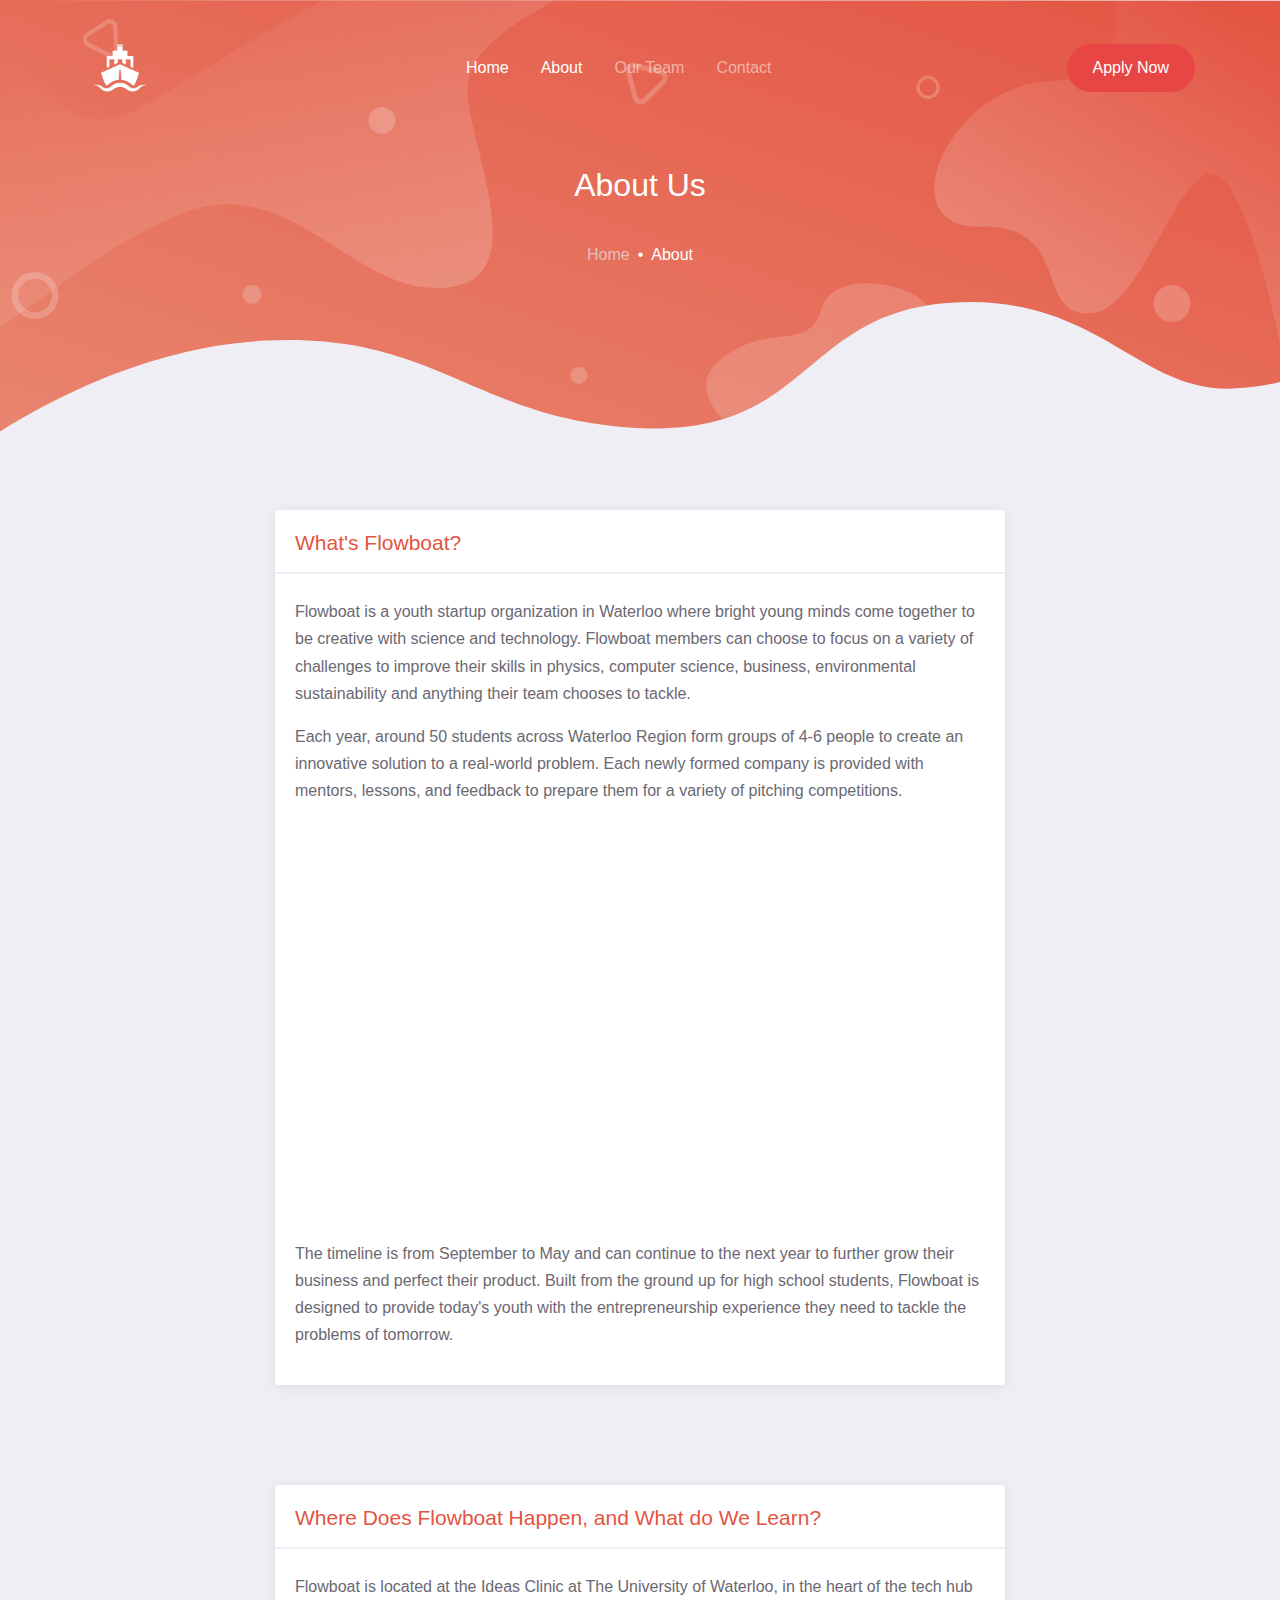
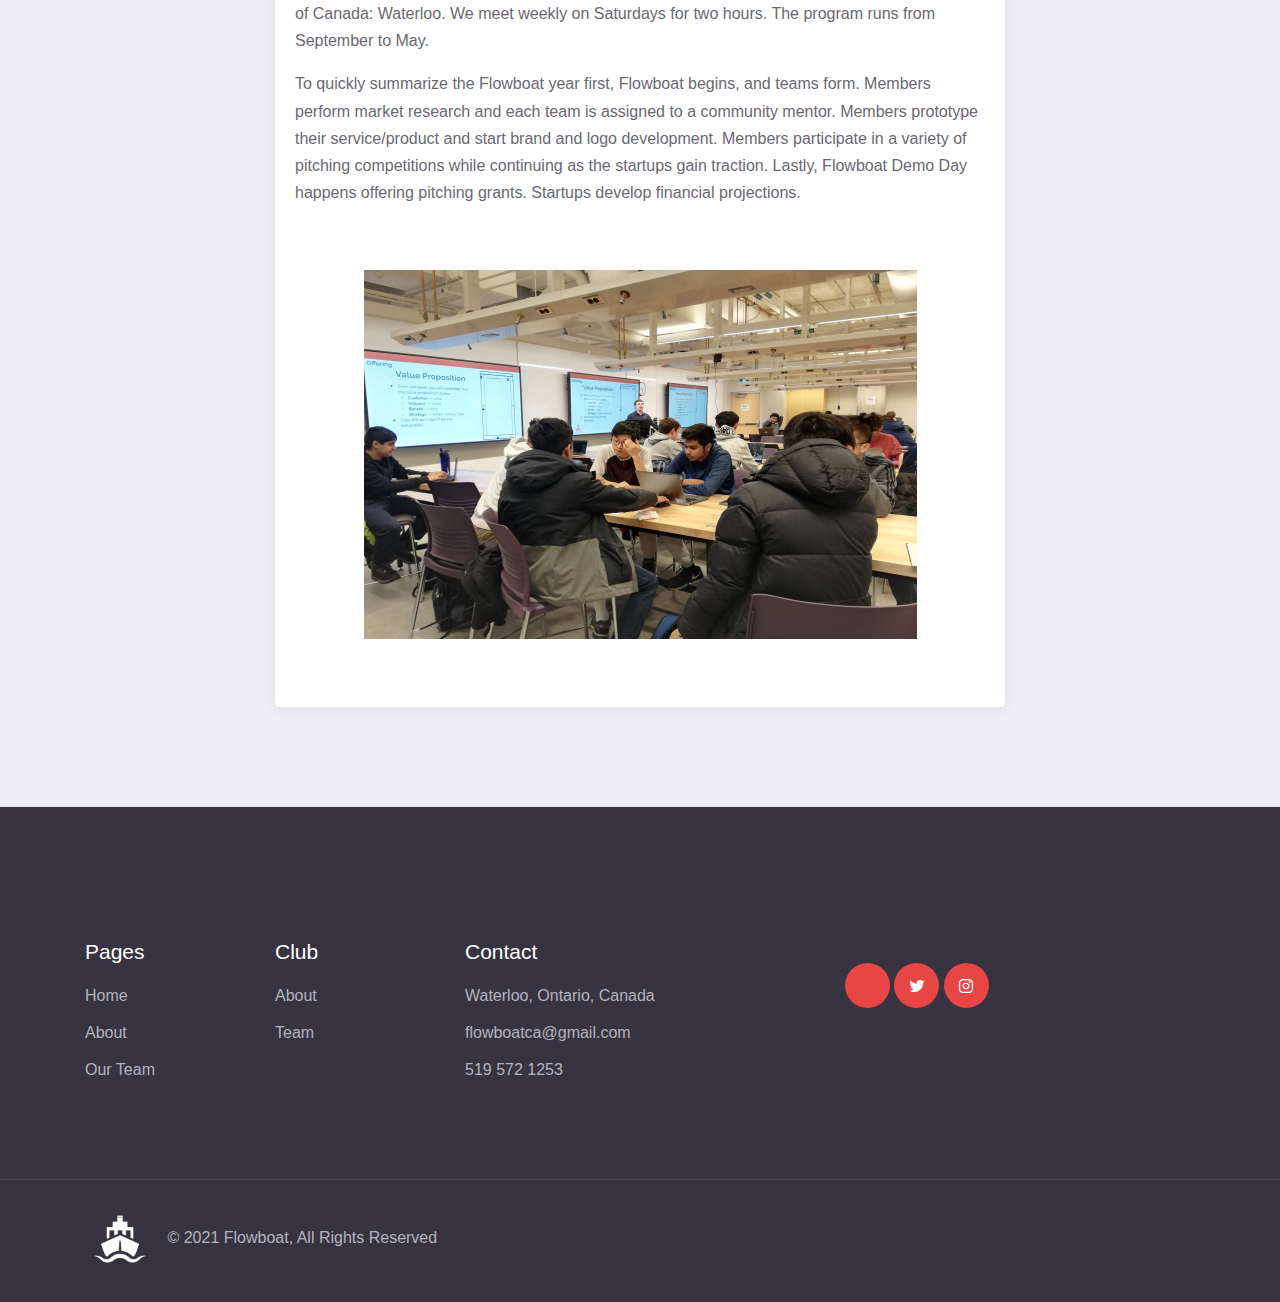
==== about.html @ 24753351 "added the links" ====
<!DOCTYPE html>
<html lang="en">
<head> 

  <link rel="stylesheet" href="https://use.fontawesome.com/releases/v5.15.3/css/all.css" integrity="sha384-SZXxX4whJ79/gErwcOYf+zWLeJdY/qpuqC4cAa9rOGUstPomtqpuNWT9wdPEn2fk" crossorigin="anonymous">
  <!-- FONT AWESEOM CDN -->


  <!-- <link rel="stylesheet" href="https://cdn.jsdelivr.net/npm/bootstrap@4.6.0/dist/css/bootstrap.min.css" integrity="sha384-B0vP5xmATw1+K9KRQjQERJvTumQW0nPEzvF6L/Z6nronJ3oUOFUFpCjEUQouq2+l" crossorigin="anonymous"> -->
  

  <meta charset="UTF-8">
  <meta name="viewport" content="width=device-width, initial-scale=1.0">

  <meta http-equiv="X-UA-Compatible" content="ie=edge">



  <title>About</title>

  <link rel="shortcut icon" href="assets/img/flowwww.png" type="image/x-icon">

  <link rel="stylesheet" href="assets/css/maicons.css">

  <link rel="stylesheet" href="assets/vendor/animate/animate.css">

  <link rel="stylesheet" href="assets/vendor/owl-carousel/css/owl.carousel.min.css">

  <link rel="stylesheet" href="assets/css/bootstrap.css">

  <link rel="stylesheet" href="assets/css/mobster.css">
</head>
<body>

<nav class="navbar navbar-expand-lg navbar-dark navbar-floating">
  <div class="container">
    <a class="navbar-brand" href="index.html">
      <img src="assets/img/flwwwwww.png" alt="" width="70">
    </a>
    <button class="navbar-toggler" type="button" data-toggle="collapse" data-target="#navbarToggler" aria-controls="navbarToggler" aria-expanded="false" aria-label="Toggle navigation">
      <span class="navbar-toggler-icon"></span>
    </button>
  
    <div class="collapse navbar-collapse" id="navbarToggler">
      <ul class="navbar-nav ml-auto mt-2 mt-lg-0">
        <li class="nav-item active">
          <a class="nav-link" href="index.html">Home</a>
        </li>
        <li class="nav-item active">
          <a class="nav-link" href="about.html">About</a>
        </li>
        <li class="nav-item">
          <!-- <a class="nav-link" href="blog.html">Blog</a> -->
        </li>
        <li class="nav-item">
          <a class="nav-link" href="updates.html">Our Team</a>
        </li>
        <li class="nav-item">
          <a class="nav-link" href="contact.html">Contact</a>
        </li>
      </ul>
      <div class="ml-auto my-2 my-lg-0">
        <a href="https://bit.ly/2TcUYFZ" target=”_blank” class="btn btn-primary rounded-pill" role="button">Apply Now</a> 
      </div>
    </div>
  </div>
</nav>

<main class="bg-light">

<div class="page-hero-section bg-image hero-mini" style="background-image: url(assets/img/hero_mini.svg);">
  <div class="hero-caption">
    <div class="container fg-white h-100">
      <div class="row justify-content-center align-items-center text-center h-100">
        <div class="col-lg-6">
          <h3 class="mb-4 fw-medium">About Us</h3>
          <nav aria-label="breadcrumb">
            <ol class="breadcrumb breadcrumb-dark justify-content-center bg-transparent">
              <li class="breadcrumb-item"><a href="index.html">Home</a></li>
              <li class="breadcrumb-item active" aria-current="page">About</li>
            </ol>
          </nav>
        </div>
      </div>
    </div>
  </div>
</div>

<div class="page-section pt-5">
  <div class="container">
    <div class="row justify-content-center">
      <div class="col-lg-8">
        <div class="card-page">
          <h5 class="fg-primary">What's Flowboat?</h5>
          <hr>
          <p>Flowboat is a youth startup organization in Waterloo where bright young minds come together to be creative with science and technology. Flowboat members can choose to focus on a variety of challenges to improve their skills in physics, computer science, business, environmental sustainability and anything their team chooses to tackle.</p>
          <p>Each year, around 50 students across Waterloo Region form groups of 4-6 people to create an innovative solution to a real-world problem. Each newly formed company is provided with mentors, lessons, and feedback to prepare them for a variety of pitching competitions.
          </p>

          <!-- Video -->
          <div class="text-center py-5">
            <iframe width="560" height="315" src="https://www.youtube.com/embed/IwHGYcY6dSA" title="YouTube video player" frameborder="0" allow="accelerometer; autoplay; clipboard-write; encrypted-media; gyroscope; picture-in-picture" allowfullscreen style="max-width: 100%;"></iframe> 
    
          </div>

          <p>The timeline is from September to May and can continue to the next year to further grow their business and perfect their product. Built from the ground up for high school students, Flowboat is designed to provide today's youth with the entrepreneurship experience they need to tackle the problems of tomorrow.</p> 
          
        </div>
        <!-- <div class="card-page mt-3">
          <h5 class="fg-primary">Meet Our Teams</h5>
          <hr>

          <div class="row justify-content-center">
            <div class="col-lg-3 py-3">
              <div class="team-item">
                <div class="team-avatar">
                  <img src="assets/img/person/person_1.png" alt="">
                </div>
                <h5 class="team-name">Sugar Elliot</h5>
                <span class="fg-gray fs-small">Creative Director</span>
              </div>
            </div>
            <div class="col-lg-3 py-3">
              <div class="team-item">
                <div class="team-avatar">
                  <img src="assets/img/person/person_2.png" alt="">
                </div>
                <h5 class="team-name">John Doe</h5>
                <span class="fg-gray fs-small">UI/UX Designer</span>
              </div>
            </div>
            <div class="col-lg-3 py-3">
              <div class="team-item">
                <div class="team-avatar">
                  <img src="assets/img/person/person_3.png" alt="">
                </div>
                <h5 class="team-name">Ellysa</h5>
                <span class="fg-gray fs-small">Product Manager</span>
              </div>
            </div>
          </div>
        </div> -->

        
        <!-- <div class="card-page mt-3">
          <h5 class="fg-primary">Our Startups</h5>
          <hr>

          <div class="row row-cols-1 row-cols-sm-2 row-cols-md-3 row-cols-lg-5 justify-content-center align-items-center mt-5">
            <div class="p-3">
              <div class="img-place client-img">
                <img src="assets/img/logos/Flowi.png" alt="">
              </div>
            </div>
            <div class="p-3">
              <div class="img-place client-img">
                <img src="assets/img/logos/Hush.png" alt="">
              </div>
            </div>
            <div class="p-3">
              <div class="img-place client-img">
                <img src="assets/img/logos/Infoton-removebg-preview.png" alt="">
              </div>
            </div>
            <div class="p-3">
              <div class="img-place client-img">
                <img src="assets/img/logos/refill.png" alt="">
              </div>
            </div>
            <div class="p-3">
              <div class="img-place client-img">
                <img src="assets/img/logos/Ssssssonar.png" alt="">
              </div>
            </div>
            <div class="p-3">
              <div class="img-place client-img">
                <img src="assets/img/logos/Stride.png" alt="">
              </div>
            </div>
            <div class="p-3">
              <div class="img-place client-img">
                <img src="assets/img/logos/rework.png" alt="">
              </div>
            </div>
            <div class="p-3">
              <div class="img-place client-img">
                <img src="assets/img/logos/MealGuru.png" alt="">
              </div>
            </div>
          </div>
        </div> 
        
      </div>
    </div>
  </div>
</div> -->


<div style="padding-top: 100px;"> 

</div>

<div class="card-page">
  <h5 class="fg-primary">Where Does Flowboat Happen, and What do We Learn?</h5>
  <hr>
  <p> 
    Flowboat is located at the Ideas Clinic at The University of Waterloo, in the heart of the tech hub of Canada: Waterloo. We meet weekly on Saturdays for two hours. The program runs from September to May.  
  </p> 

 
  <p> 
    To quickly summarize the Flowboat year first, Flowboat begins, and teams form. Members perform market research and each team is assigned to a community mentor. Members prototype their service/product and start brand and logo development. Members participate in a variety of pitching competitions while continuing as the startups gain traction. Lastly, Flowboat Demo Day happens offering pitching grants. Startups develop financial projections.
  </p> 



  <div class="text-center py-5 responsive"> 
    <img src="assets/img/TechHubb.PNG" >
    

  </div>  



</div> 







<!-- 
<div style="padding-top: 100px;"> 

</div>

<div class="card-page">
  <h5 class="fg-primary">Where and When?</h5>
  <hr>
  <p> 
    Flowboat is located at the Ideas Clinic at The University of Waterloo, in the heart 
    of the tech hub of Canada: Waterloo. We meet weekly on Saturdays for two hours. The program 
    runs from September to May. 
  </p>

  <div class="text-center py-5"> 
    <img src="assets/img/TechHubb.PNG">
    

  </div>  
</div> -->










<!-- <div class="container">
  <div class="row justify-content-center align-items-center" style="padding-top: 150px;">
    <div class="col-lg-5 py-3 wow fadeInUp">
      <h2 class="mb-4">Frequently <br> asked question</h2>
      <p>Lorem ipsum dolor sit amet, consectetur adipisicing elit. Dolore, minus id consectetur accusantium illum necessitatibus, non quia sit laboriosam aut libero. Maiores neque velit modi, mollitia nostrum alias quibusdam et.</p>

      <p class="fg-primary fw-medium">Need more helps?</p>
      <a href="#" class="btn btn-gradient btn-split-icon rounded-pill">
        <span class="icon mai-call-outline"></span> Contact Us
      </a>
    </div>
    <div class="col-lg-7 py-3 no-scroll-x">
      <div class="accordion accordion-gap" id="accordionFAQ">
        <div class="accordion-item wow fadeInRight">
          <div class="accordion-trigger" id="headingFour">
            <button class="btn collapsed" type="button" data-toggle="collapse" data-target="#collapse1" aria-expanded="false" aria-controls="collapse1">Payment types that won't work</button>
          </div>
          <div id="collapse1" class="collapse" aria-labelledby="headingFour" data-parent="#accordionFAQ">
            <div class="accordion-content">
              <p>You can't add these payment methods to Google Pay:</p>
              <ul>
                <li>Wire transfers</li>
                <li>Bank transfers</li>
                <li>Western Union</li>
                <li>Moneygram</li>
                <li>Virtual credit cards (VCC)</li>
                <li>Health savings account (HSA)</li>
                <li>Any escrow type of payment</li>
                <li>Prepaid cards if you use automatic payments</li>
              </ul>
            </div>
          </div>
        </div>
        <div class="accordion-item wow fadeInRight">
          <div class="accordion-trigger" id="headingFive">
            <button class="btn" type="button" data-toggle="collapse" data-target="#collapse2" aria-expanded="true" aria-controls="collapse2">Already seeing payment methods</button>
          </div>
          <div id="collapse2" class="collapse show" aria-labelledby="headingFive" data-parent="#accordionFAQ">
            <div class="accordion-content">
              <p>New to Google Pay and already seeing payment methods? If you paid for something through Google in the past, Google Pay saved your card.</p>
            </div>
          </div>
        </div>
        <div class="accordion-item wow fadeInRight">
          <div class="accordion-trigger" id="headingSix">
            <button class="btn collapsed" type="button" data-toggle="collapse" data-target="#collapse3" aria-expanded="false" aria-controls="collapse3">Your transaction cannot be completed</button>
          </div>
          <div id="collapse3" class="collapse" aria-labelledby="headingSix" data-parent="#accordionFAQ">
            <div class="accordion-content">
              <p>If you see this error message, wait 24 hours and try to add your card again.</p>
            </div>
          </div>
        </div>
        <div class="accordion-item wow fadeInRight">
          <div class="accordion-trigger" id="headingSeven">
            <button class="btn collapsed" type="button" data-toggle="collapse" data-target="#collapse4" aria-expanded="false" aria-controls="collapse4">Credit & Debit cards</button>
          </div>
          <div id="collapse4" class="collapse" aria-labelledby="headingSeven" data-parent="#accordionFAQ">
            <div class="accordion-content">
              <ul>
                <li>American Express</li>
                <li>MasterCard</li>
                <li>Visa</li>
                <li>Discover (U.S. only)</li>
                <li>JCB (Japan and U.S. only)</li>
                <li>Visa Electron (outside U.S. only)</li>
                <li>Elo credit cards (Brazil only; Elo debit cards aren’t accepted)</li>
              </ul>
              <p>The types of cards accepted by Google services vary by location and product.</p>
            </div>
          </div>
        </div>

        <div class="accordion-item wow fadeInRight">
          <div class="accordion-trigger" id="headingEight">
            <button class="btn collapsed" type="button" data-toggle="collapse" data-target="#collapse5" aria-expanded="false" aria-controls="collapse5">Send money to friends or family</button>
          </div>
          <div id="collapse5" class="collapse" aria-labelledby="headingEight" data-parent="#accordionFAQ">
            <div class="accordion-content">
              <p>This feature is only available in the US. For the US territories, this is supported only if the debit card was issued under a US-licensed bank. If you'd like to know in advance whether your payment to or from a US territory will go through, please check with your card issuing bank.</p>

              <p>You can use Google Pay to send money to friends and family or to someone using their email address or phone number. Google Pay charges no fees.</p>
                
              <p>If you have a problem sending money, here is a list of likely reasons.</p>
            </div>
          </div>
        </div>

        <div class="accordion-item wow fadeInRight">
          <div class="accordion-trigger" id="headingNine">
            <button class="btn collapsed" type="button" data-toggle="collapse" data-target="#collapse6" aria-expanded="false" aria-controls="collapse6">How long it usually takes to send or receive money</button>
          </div>
          <div id="collapse6" class="collapse" aria-labelledby="headingNine" data-parent="#accordionFAQ">
            <div class="accordion-content">
              <p>For the best Google Pay experience, we recommend using a debit card whenever you send or receive money from friends and family. With a debit card, sending and receiving money is usually the fastest option.</p>
            </div>
          </div>
        </div>

      </div>
    </div>
  </div>
</div> -->












</main> <!-- .bg-light -->


<div class="page-footer-section bg-dark fg-white">
  <div class="container">
    <div class="row mb-5 py-3">
      <div class="col-sm-6 col-lg-2 py-3">
        <h5 class="mb-3">Pages</h5>
        <ul class="menu-link">
          <li><a href="index.html" class="">Home</a></li>
          <li><a href="about.html" class="">About</a></li>
          <!-- <li><a href="blog.html" class="">Blog</a></li> -->
          <li><a href="updates.html" class="">Our Team</a></li> 
        </ul>
      </div>
      <div class="col-sm-6 col-lg-2 py-3">
        <h5 class="mb-3">Club</h5>
        <ul class="menu-link">
          <li><a href="about.html" class="">About</a></li>
          <li><a href="updates.html" class="">Team</a></li>
          <!-- <li><a href="#" class="">Leadership</a></li>
          <li><a href="#" class="">Careers</a></li>
          <li><a href="#" class="">HIRING!</a></li> -->
        </ul>
      </div>
      <div class="col-md-6 col-lg-4 py-3">
        <h5 class="mb-3">Contact</h5>
        <ul class="menu-link">
          <li><a class="">Waterloo, Ontario, Canada</a></li>
          <li><a class="">flowboatca@gmail.com</a></li>
          <!-- <li><a  class="">support@macodeid.com</a></li> -->
          <li><a  class="">519 572 1253</a></li>
        </ul>
      </div>
      <div class="col-md-6 col-lg-4 py-3">
        <!-- <h5 class="mb-3">Subscribe to Newsletter</h5>
        <p></p>
        <form method="POST">
          <div class="input-group">
            <input type="text" class="form-control" placeholder="Your email..">
            <div class="input-group-append">
              <button type="submit" class="btn btn-primary"><span class="mai-send"></span></button>
            </div>
          </div>
        </form> -->

      <!-- Social Media Button -->
      <div class="mt-4">
        <a href="https://www.youtube.com/channel/UCneHSaFXIBLJ_bhcNLhI_PA" target="_blank" class="btn btn-fab btn-primary fg-white"><span class=""><i class="fab fa-youtube"></i></span></a>
        <a href="https://twitter.com/Flowboat1" target="_blank" class="btn btn-fab btn-primary fg-white"><span class="mai-logo-twitter" ></span></a>
        <a href="https://www.instagram.com/flowboatsocial/" target="_blank" class="btn btn-fab btn-primary fg-white"><span class="mai-logo-instagram" ></span></a>
        <!-- <a href="#" class="btn btn-fab btn-primary fg-white"><span class="mai-logo-google"></span></a> -->
      </div>
      </div>
    </div>
  </div>

  <hr>

  <div class="container">
    <div class="row">
      <div class="col-12 col-md-6 py-2">
        <img src="assets/img/flwwwwww.png" alt="" width="70">
        <!-- Please don't remove or modify the credits below -->
        <p class="d-inline-block ml-2">© 2021 Flowboat, All Rights Reserved</p>
      </div>
      <div class="col-12 col-md-6 py-2">
        <ul class="nav justify-content-end">
          <!-- <li class="nav-item"><a href="#" class="nav-link">Terms of Use</a></li>
          <li class="nav-item"><a href="#" class="nav-link">Privacy Policy</a></li>
          <li class="nav-item"><a href="#" class="nav-link">Cookie Policy</a></li> -->
        </ul>
      </div>
    </div> 
  </div>
</div>

<script src="assets/js/jquery-3.5.1.min.js"></script>

<script src="assets/js/bootstrap.bundle.min.js"></script>

<script src="assets/vendor/owl-carousel/js/owl.carousel.min.js"></script>

<script src="assets/vendor/wow/wow.min.js"></script>

<script src="assets/js/mobster.js"></script>

</body>
</html>
---- assets/css/maicons.css ----
@font-face {
  font-family: 'maicons';
  src:  url('../fonts/maicons.eot?c9nlkl');
  src:  url('../fonts/maicons.eot?c9nlkl#iefix') format('embedded-opentype'),
    url('../fonts/maicons.ttf?c9nlkl') format('truetype'),
    url('../fonts/maicons.woff?c9nlkl') format('woff'),
    url('../fonts/maicons.svg?c9nlkl#maicons') format('svg');
  font-weight: normal;
  font-style: normal;
  font-display: block;
}

[class^="mai-"], [class*=" mai-"] {
  /* use !important to prevent issues with browser extensions that change fonts */
  font-family: 'maicons' !important;
  speak: none;
  font-style: normal;
  font-weight: normal;
  font-variant: normal;
  text-transform: none;
  line-height: 1;

  /* Better Font Rendering =========== */
  -webkit-font-smoothing: antialiased;
  -moz-osx-font-smoothing: grayscale;
}


.responsive {
  width: 100%;
  height: auto;
}



.map-responsive{

  overflow:hidden;

  padding-bottom:56.25%;

  position:relative;

  height:0;

}

.map-responsive iframe{

  left:0;

  top:0;

  height:100%;

  width:100%;

  position:absolute;

}



.mai-add:before {
  content: "\e900";
}
.mai-add-circle:before {
  content: "\e901";
}
.mai-add-circle-outline:before {
  content: "\e902";
}
.mai-airplane:before {
  content: "\e903";
}
.mai-airplane-outline:before {
  content: "\e904";
}
.mai-alarm:before {
  content: "\e905";
}
.mai-alarm-outline:before {
  content: "\e906";
}
.mai-albums:before {
  content: "\e907";
}
.mai-albums-outline:before {
  content: "\e908";
}
.mai-alert:before {
  content: "\e909";
}
.mai-alert-circle:before {
  content: "\e90a";
}
.mai-alert-circle-outline:before {
  content: "\e90b";
}
.mai-analytics:before {
  content: "\e90c";
}
.mai-analytics-outline:before {
  content: "\e90d";
}
.mai-aperture:before {
  content: "\e90e";
}
.mai-aperture-outline:before {
  content: "\e90f";
}
.mai-apps:before {
  content: "\e910";
}
.mai-apps-outline:before {
  content: "\e911";
}
.mai-archive:before {
  content: "\e912";
}
.mai-archive-outline:before {
  content: "\e913";
}
.mai-arrow-back:before {
  content: "\e914";
}
.mai-arrow-back-circle:before {
  content: "\e915";
}
.mai-arrow-back-circle-outline:before {
  content: "\e916";
}
.mai-arrow-down:before {
  content: "\e917";
}
.mai-arrow-down-circle:before {
  content: "\e918";
}
.mai-arrow-down-circle-outline:before {
  content: "\e919";
}
.mai-arrow-forward:before {
  content: "\e91a";
}
.mai-arrow-forward-circle:before {
  content: "\e91b";
}
.mai-arrow-forward-circle-outline:before {
  content: "\e91c";
}
.mai-arrow-redo:before {
  content: "\e91d";
}
.mai-arrow-redo-circle:before {
  content: "\e91e";
}
.mai-arrow-redo-circle-outline:before {
  content: "\e91f";
}
.mai-arrow-redo-outline:before {
  content: "\e920";
}
.mai-arrow-undo:before {
  content: "\e921";
}
.mai-arrow-undo-circle:before {
  content: "\e922";
}
.mai-arrow-undo-circle-outline:before {
  content: "\e923";
}
.mai-arrow-undo-outline:before {
  content: "\e924";
}
.mai-arrow-up:before {
  content: "\e925";
}
.mai-arrow-up-circle:before {
  content: "\e926";
}
.mai-arrow-up-circle-outline:before {
  content: "\e927";
}
.mai-at:before {
  content: "\e928";
}
.mai-at-circle:before {
  content: "\e929";
}
.mai-at-circle-outline:before {
  content: "\e92a";
}
.mai-attach:before {
  content: "\e92b";
}
.mai-attach-outline:before {
  content: "\e92c";
}
.mai-backspace:before {
  content: "\e92d";
}
.mai-backspace-outline:before {
  content: "\e92e";
}
.mai-bandage:before {
  content: "\e92f";
}
.mai-bandage-outline:before {
  content: "\e930";
}
.mai-bar-chart:before {
  content: "\e932";
}
.mai-bar-chart-outline:before {
  content: "\e933";
}
.mai-barbell:before {
  content: "\e931";
}
.mai-barcode:before {
  content: "\e934";
}
.mai-barcode-outline:before {
  content: "\e935";
}
.mai-baseball:before {
  content: "\e936";
}
.mai-baseball-outline:before {
  content: "\e937";
}
.mai-basket:before {
  content: "\e938";
}
.mai-basket-outline:before {
  content: "\e93b";
}
.mai-basketball:before {
  content: "\e939";
}
.mai-basketball-outline:before {
  content: "\e93a";
}
.mai-battery-charging:before {
  content: "\e93c";
}
.mai-battery-dead:before {
  content: "\e93d";
}
.mai-battery-full:before {
  content: "\e93e";
}
.mai-battery-half:before {
  content: "\e93f";
}
.mai-beaker:before {
  content: "\e940";
}
.mai-beaker-outline:before {
  content: "\e941";
}
.mai-bed:before {
  content: "\e942";
}
.mai-bed-outline:before {
  content: "\e943";
}
.mai-beer:before {
  content: "\e944";
}
.mai-beer-outline:before {
  content: "\e945";
}
.mai-bicycle:before {
  content: "\e946";
}
.mai-bluetooth:before {
  content: "\e947";
}
.mai-boat:before {
  content: "\e948";
}
.mai-boat-outline:before {
  content: "\e949";
}
.mai-body:before {
  content: "\e94a";
}
.mai-body-outline:before {
  content: "\e94b";
}
.mai-bonfire:before {
  content: "\e94c";
}
.mai-bonfire-outline:before {
  content: "\e94d";
}
.mai-book:before {
  content: "\e94e";
}
.mai-book-outline:before {
  content: "\e953";
}
.mai-bookmark:before {
  content: "\e94f";
}
.mai-bookmark-outline:before {
  content: "\e950";
}
.mai-bookmarks:before {
  content: "\e951";
}
.mai-bookmarks-outline:before {
  content: "\e952";
}
.mai-briefcase:before {
  content: "\e954";
}
.mai-briefcase-outline:before {
  content: "\e955";
}
.mai-browsers:before {
  content: "\e956";
}
.mai-browsers-outline:before {
  content: "\e957";
}
.mai-brush:before {
  content: "\e958";
}
.mai-brush-outline:before {
  content: "\e959";
}
.mai-bug:before {
  content: "\e95a";
}
.mai-bug-outline:before {
  content: "\e95b";
}
.mai-build:before {
  content: "\e95c";
}
.mai-build-outline:before {
  content: "\e95d";
}
.mai-bulb:before {
  content: "\e95e";
}
.mai-bulb-outline:before {
  content: "\e95f";
}
.mai-bus:before {
  content: "\e960";
}
.mai-bus-outline:before {
  content: "\e963";
}
.mai-business:before {
  content: "\e961";
}
.mai-business-outline:before {
  content: "\e962";
}
.mai-cafe:before {
  content: "\e964";
}
.mai-cafe-outline:before {
  content: "\e965";
}
.mai-calculator:before {
  content: "\e966";
}
.mai-calculator-outline:before {
  content: "\e967";
}
.mai-calendar:before {
  content: "\e968";
}
.mai-calendar-outline:before {
  content: "\e969";
}
.mai-call:before {
  content: "\e96a";
}
.mai-call-outline:before {
  content: "\e96b";
}
.mai-camera:before {
  content: "\e96c";
}
.mai-camera-outline:before {
  content: "\e96d";
}
.mai-camera-reverse:before {
  content: "\e96e";
}
.mai-camera-reverse-outline:before {
  content: "\e96f";
}
.mai-car:before {
  content: "\e970";
}
.mai-car-outline:before {
  content: "\e97f";
}
.mai-car-sport:before {
  content: "\e980";
}
.mai-car-sport-outline:before {
  content: "\e981";
}
.mai-card:before {
  content: "\e971";
}
.mai-card-outline:before {
  content: "\e972";
}
.mai-caret-back:before {
  content: "\e973";
}
.mai-caret-back-circle:before {
  content: "\e974";
}
.mai-caret-back-circle-outline:before {
  content: "\e975";
}
.mai-caret-down:before {
  content: "\e976";
}
.mai-caret-down-circle:before {
  content: "\e977";
}
.mai-caret-down-circle-outline:before {
  content: "\e978";
}
.mai-caret-forward:before {
  content: "\e979";
}
.mai-caret-forward-circle:before {
  content: "\e97a";
}
.mai-caret-forward-circle-outline:before {
  content: "\e97b";
}
.mai-caret-up:before {
  content: "\e97c";
}
.mai-caret-up-circle:before {
  content: "\e97d";
}
.mai-caret-up-circle-outline:before {
  content: "\e97e";
}
.mai-cart:before {
  content: "\e982";
}
.mai-cart-outline:before {
  content: "\e983";
}
.mai-cash:before {
  content: "\e984";
}
.mai-cash-outline:before {
  content: "\e985";
}
.mai-chatbox:before {
  content: "\e986";
}
.mai-chatbox-ellipses:before {
  content: "\e987";
}
.mai-chatbox-ellipses-outline:before {
  content: "\e988";
}
.mai-chatbox-outline:before {
  content: "\e989";
}
.mai-chatbubble:before {
  content: "\e98a";
}
.mai-chatbubble-ellipses:before {
  content: "\e98b";
}
.mai-chatbubble-ellipses-outline:before {
  content: "\e98c";
}
.mai-chatbubble-outline:before {
  content: "\e98d";
}
.mai-chatbubbles:before {
  content: "\e98e";
}
.mai-chatbubbles-outline:before {
  content: "\e98f";
}
.mai-checkbox:before {
  content: "\e990";
}
.mai-checkbox-outline:before {
  content: "\e991";
}
.mai-checkmark:before {
  content: "\e992";
}
.mai-checkmark-circle:before {
  content: "\e993";
}
.mai-checkmark-circle-outline:before {
  content: "\e994";
}
.mai-checkmark-done:before {
  content: "\e995";
}
.mai-checkmark-done-circle:before {
  content: "\e996";
}
.mai-checkmark-done-circle-outline:before {
  content: "\e997";
}
.mai-chevron-back:before {
  content: "\e998";
}
.mai-chevron-back-circle:before {
  content: "\e999";
}
.mai-chevron-back-circle-outline:before {
  content: "\e99a";
}
.mai-chevron-down:before {
  content: "\e99b";
}
.mai-chevron-down-circle:before {
  content: "\e99c";
}
.mai-chevron-down-circle-outline:before {
  content: "\e99d";
}
.mai-chevron-forward:before {
  content: "\e99e";
}
.mai-chevron-forward-circle:before {
  content: "\e99f";
}
.mai-chevron-forward-circle-outline:before {
  content: "\e9a0";
}
.mai-chevron-up:before {
  content: "\e9a1";
}
.mai-chevron-up-circle:before {
  content: "\e9a2";
}
.mai-chevron-up-circle-outline:before {
  content: "\e9a3";
}
.mai-clipboard:before {
  content: "\e9a4";
}
.mai-clipboard-outline:before {
  content: "\e9a5";
}
.mai-close:before {
  content: "\e9a6";
}
.mai-close-circle:before {
  content: "\e9a7";
}
.mai-close-circle-outline:before {
  content: "\e9a8";
}
.mai-cloud:before {
  content: "\e9a9";
}
.mai-cloud-circle:before {
  content: "\e9aa";
}
.mai-cloud-circle-outline:before {
  content: "\e9ab";
}
.mai-cloud-done:before {
  content: "\e9ac";
}
.mai-cloud-done-outline:before {
  content: "\e9ad";
}
.mai-cloud-download:before {
  content: "\e9ae";
}
.mai-cloud-download-outline:before {
  content: "\e9af";
}
.mai-cloud-offline:before {
  content: "\e9b0";
}
.mai-cloud-offline-outline:before {
  content: "\e9b1";
}
.mai-cloud-outline:before {
  content: "\e9b2";
}
.mai-cloud-upload:before {
  content: "\e9b3";
}
.mai-cloud-upload-outline:before {
  content: "\e9b4";
}
.mai-cloudy:before {
  content: "\e9b5";
}
.mai-cloudy-night:before {
  content: "\e9b6";
}
.mai-cloudy-night-outline:before {
  content: "\e9b7";
}
.mai-cloudy-outline:before {
  content: "\e9b8";
}
.mai-code:before {
  content: "\e9b9";
}
.mai-code-download:before {
  content: "\e9ba";
}
.mai-code-slash:before {
  content: "\e9bb";
}
.mai-code-working:before {
  content: "\e9bc";
}
.mai-cog:before {
  content: "\e9bd";
}
.mai-color-fill:before {
  content: "\e9be";
}
.mai-color-fill-outline:before {
  content: "\e9bf";
}
.mai-color-filter:before {
  content: "\e9c0";
}
.mai-color-filter-outline:before {
  content: "\e9c1";
}
.mai-color-palette:before {
  content: "\e9c2";
}
.mai-color-palette-outline:before {
  content: "\e9c3";
}
.mai-color-wand:before {
  content: "\e9c4";
}
.mai-color-wand-outline:before {
  content: "\e9c5";
}
.mai-compass:before {
  content: "\e9c6";
}
.mai-compass-outline:before {
  content: "\e9c7";
}
.mai-construct:before {
  content: "\e9c8";
}
.mai-construct-outline:before {
  content: "\e9c9";
}
.mai-contract:before {
  content: "\e9ca";
}
.mai-contrast:before {
  content: "\e9cb";
}
.mai-copy:before {
  content: "\e9cc";
}
.mai-copy-outline:before {
  content: "\e9cd";
}
.mai-create:before {
  content: "\e9ce";
}
.mai-create-outline:before {
  content: "\e9cf";
}
.mai-crop:before {
  content: "\e9d0";
}
.mai-cube:before {
  content: "\e9d1";
}
.mai-cube-outline:before {
  content: "\e9d2";
}
.mai-cut:before {
  content: "\e9d3";
}
.mai-desktop:before {
  content: "\e9d4";
}
.mai-desktop-outline:before {
  content: "\e9d5";
}
.mai-disc:before {
  content: "\e9d6";
}
.mai-disc-outline:before {
  content: "\e9d7";
}
.mai-document:before {
  content: "\e9d8";
}
.mai-document-outline:before {
  content: "\e9d9";
}
.mai-document-text:before {
  content: "\e9dc";
}
.mai-document-text-outline:before {
  content: "\e9dd";
}
.mai-documents:before {
  content: "\e9da";
}
.mai-documents-outline:before {
  content: "\e9db";
}
.mai-download:before {
  content: "\e9de";
}
.mai-download-outline:before {
  content: "\e9df";
}
.mai-duplicate:before {
  content: "\e9e0";
}
.mai-duplicate-outline:before {
  content: "\e9e1";
}
.mai-ear:before {
  content: "\e9e2";
}
.mai-ear-outline:before {
  content: "\e9e3";
}
.mai-earth:before {
  content: "\e9e4";
}
.mai-earth-outline:before {
  content: "\e9e5";
}
.mai-easel:before {
  content: "\e9e6";
}
.mai-easel-outline:before {
  content: "\e9e7";
}
.mai-egg:before {
  content: "\e9e8";
}
.mai-egg-outline:before {
  content: "\e9e9";
}
.mai-ellipse:before {
  content: "\e9ea";
}
.mai-ellipse-outline:before {
  content: "\e9eb";
}
.mai-ellipsis-horizontal:before {
  content: "\e9ec";
}
.mai-ellipsis-horizontal-circle:before {
  content: "\e9ed";
}
.mai-ellipsis-vertical:before {
  content: "\e9ee";
}
.mai-ellipsis-vertical-circle:before {
  content: "\e9ef";
}
.mai-enter:before {
  content: "\e9f0";
}
.mai-enter-outline:before {
  content: "\e9f1";
}
.mai-exit:before {
  content: "\e9f2";
}
.mai-exit-outline:before {
  content: "\e9f3";
}
.mai-expand:before {
  content: "\e9f4";
}
.mai-eye:before {
  content: "\e9f5";
}
.mai-eye-off:before {
  content: "\e9f8";
}
.mai-eye-off-outline:before {
  content: "\e9f9";
}
.mai-eye-outline:before {
  content: "\e9fa";
}
.mai-eyedrop:before {
  content: "\e9f6";
}
.mai-eyedrop-outline:before {
  content: "\e9f7";
}
.mai-fast-food:before {
  content: "\e9fb";
}
.mai-fast-food-outline:before {
  content: "\e9fc";
}
.mai-female:before {
  content: "\e9fd";
}
.mai-file-tray:before {
  content: "\e9fe";
}
.mai-file-tray-full:before {
  content: "\e9ff";
}
.mai-file-tray-full-outline:before {
  content: "\ea00";
}
.mai-file-tray-outline:before {
  content: "\ea01";
}
.mai-film:before {
  content: "\ea02";
}
.mai-film-outline:before {
  content: "\ea03";
}
.mai-filter:before {
  content: "\ea04";
}
.mai-finger-print:before {
  content: "\ea05";
}
.mai-fitness:before {
  content: "\ea06";
}
.mai-fitness-outline:before {
  content: "\ea07";
}
.mai-flag:before {
  content: "\ea08";
}
.mai-flag-outline:before {
  content: "\ea09";
}
.mai-flame:before {
  content: "\ea0a";
}
.mai-flame-outline:before {
  content: "\ea0b";
}
.mai-flash:before {
  content: "\ea0c";
}
.mai-flash-off:before {
  content: "\ea0f";
}
.mai-flash-off-outline:before {
  content: "\ea10";
}
.mai-flash-outline:before {
  content: "\ea11";
}
.mai-flashlight:before {
  content: "\ea0d";
}
.mai-flashlight-outline:before {
  content: "\ea0e";
}
.mai-flask:before {
  content: "\ea12";
}
.mai-flask-outline:before {
  content: "\ea13";
}
.mai-flower:before {
  content: "\ea14";
}
.mai-flower-outline:before {
  content: "\ea15";
}
.mai-folder:before {
  content: "\ea16";
}
.mai-folder-open:before {
  content: "\ea17";
}
.mai-folder-open-outline:before {
  content: "\ea18";
}
.mai-folder-outline:before {
  content: "\ea19";
}
.mai-football:before {
  content: "\ea1a";
}
.mai-football-outline:before {
  content: "\ea1b";
}
.mai-funnel:before {
  content: "\ea1c";
}
.mai-funnel-outline:before {
  content: "\ea1d";
}
.mai-game-controller:before {
  content: "\ea1e";
}
.mai-game-controller-outline:before {
  content: "\ea1f";
}
.mai-gift:before {
  content: "\ea20";
}
.mai-gift-outline:before {
  content: "\ea21";
}
.mai-git-branch:before {
  content: "\ea22";
}
.mai-git-commit:before {
  content: "\ea23";
}
.mai-git-compare:before {
  content: "\ea24";
}
.mai-git-merge:before {
  content: "\ea25";
}
.mai-git-network:before {
  content: "\ea26";
}
.mai-git-pull-request:before {
  content: "\ea27";
}
.mai-glasses:before {
  content: "\ea28";
}
.mai-glasses-outline:before {
  content: "\ea29";
}
.mai-globe:before {
  content: "\ea2a";
}
.mai-globe-outline:before {
  content: "\ea2b";
}
.mai-golf:before {
  content: "\ea2c";
}
.mai-golf-outline:before {
  content: "\ea2d";
}
.mai-grid:before {
  content: "\ea2e";
}
.mai-grid-outline:before {
  content: "\ea2f";
}
.mai-hammer:before {
  content: "\ea30";
}
.mai-hammer-outline:before {
  content: "\ea31";
}
.mai-hand-left:before {
  content: "\ea32";
}
.mai-hand-left-outline:before {
  content: "\ea33";
}
.mai-hand-right:before {
  content: "\ea34";
}
.mai-hand-right-outline:before {
  content: "\ea35";
}
.mai-happy:before {
  content: "\ea36";
}
.mai-happy-outline:before {
  content: "\ea37";
}
.mai-hardware-chip:before {
  content: "\ea38";
}
.mai-hardware-chip-outline:before {
  content: "\ea39";
}
.mai-headset:before {
  content: "\ea3a";
}
.mai-headset-outline:before {
  content: "\ea3b";
}
.mai-heart:before {
  content: "\ea3c";
}
.mai-heart-circle:before {
  content: "\ea3d";
}
.mai-heart-circle-outline:before {
  content: "\ea3e";
}
.mai-heart-dislike:before {
  content: "\ea3f";
}
.mai-heart-dislike-circle:before {
  content: "\ea40";
}
.mai-heart-dislike-circle-outline:before {
  content: "\ea41";
}
.mai-heart-dislike-outline:before {
  content: "\ea42";
}
.mai-heart-half:before {
  content: "\ea43";
}
.mai-heart-half-outline:before {
  content: "\ea44";
}
.mai-heart-outline:before {
  content: "\ea45";
}
.mai-help:before {
  content: "\ea46";
}
.mai-help-buoy:before {
  content: "\ea47";
}
.mai-help-buoy-outline:before {
  content: "\ea48";
}
.mai-help-circle:before {
  content: "\ea49";
}
.mai-help-circle-outline:before {
  content: "\ea4a";
}
.mai-home:before {
  content: "\ea4b";
}
.mai-home-outline:before {
  content: "\ea4c";
}
.mai-hourglass:before {
  content: "\ea4d";
}
.mai-hourglass-outline:before {
  content: "\ea4e";
}
.mai-ice-cream:before {
  content: "\ea4f";
}
.mai-ice-cream-outline:before {
  content: "\ea50";
}
.mai-image:before {
  content: "\ea51";
}
.mai-image-outline:before {
  content: "\ea52";
}
.mai-images:before {
  content: "\ea53";
}
.mai-images-outline:before {
  content: "\ea54";
}
.mai-infinite:before {
  content: "\ea55";
}
.mai-information:before {
  content: "\ea56";
}
.mai-information-circle:before {
  content: "\ea57";
}
.mai-information-circle-outline:before {
  content: "\ea58";
}
.mai-journal:before {
  content: "\ea59";
}
.mai-journal-outline:before {
  content: "\ea5a";
}
.mai-key:before {
  content: "\ea5b";
}
.mai-key-outline:before {
  content: "\ea5c";
}
.mai-keypad:before {
  content: "\ea5d";
}
.mai-keypad-outline:before {
  content: "\ea5e";
}
.mai-language:before {
  content: "\ea5f";
}
.mai-laptop:before {
  content: "\ea60";
}
.mai-laptop-outline:before {
  content: "\ea61";
}
.mai-layers:before {
  content: "\ea62";
}
.mai-layers-outline:before {
  content: "\ea63";
}
.mai-leaf:before {
  content: "\ea64";
}
.mai-leaf-outline:before {
  content: "\ea65";
}
.mai-library:before {
  content: "\ea66";
}
.mai-library-outline:before {
  content: "\ea67";
}
.mai-link:before {
  content: "\ea68";
}
.mai-list:before {
  content: "\ea69";
}
.mai-list-circle:before {
  content: "\ea6a";
}
.mai-list-circle-outline:before {
  content: "\ea6b";
}
.mai-locate:before {
  content: "\ea6c";
}
.mai-location:before {
  content: "\ea6d";
}
.mai-location-outline:before {
  content: "\ea6e";
}
.mai-lock-closed:before {
  content: "\ea6f";
}
.mai-lock-closed-outline:before {
  content: "\ea70";
}
.mai-lock-open:before {
  content: "\ea71";
}
.mai-lock-open-outline:before {
  content: "\ea72";
}
.mai-log-in:before {
  content: "\ea73";
}
.mai-log-in-outline:before {
  content: "\ea74";
}
.mai-log-out:before {
  content: "\ea75";
}
.mai-log-out-outline:before {
  content: "\ea76";
}
.mai-logo-500px:before {
  content: "\ea8e";
}
.mai-logo-accessible-icon:before {
  content: "\eaef";
}
.mai-logo-accusoft:before {
  content: "\eba2";
}
.mai-logo-algolia:before {
  content: "\eba3";
}
.mai-logo-alipay:before {
  content: "\eba4";
}
.mai-logo-amazon:before {
  content: "\eba5";
}
.mai-logo-amplify:before {
  content: "\eba6";
}
.mai-logo-android:before {
  content: "\eba7";
}
.mai-logo-angular:before {
  content: "\eba8";
}
.mai-logo-apple:before {
  content: "\eba9";
}
.mai-logo-apple-appstore:before {
  content: "\ebaa";
}
.mai-logo-aws:before {
  content: "\ebab";
}
.mai-logo-behance:before {
  content: "\ebac";
}
.mai-logo-bitbucket:before {
  content: "\ebad";
}
.mai-logo-bitcoin:before {
  content: "\ebae";
}
.mai-logo-blackberry:before {
  content: "\ebaf";
}
.mai-logo-blogger:before {
  content: "\ebb0";
}
.mai-logo-buffer:before {
  content: "\ebb1";
}
.mai-logo-buysellads:before {
  content: "\ebb2";
}
.mai-logo-capacitor:before {
  content: "\ebb3";
}
.mai-logo-cc-amazon-pay:before {
  content: "\ebb4";
}
.mai-logo-cc-amex:before {
  content: "\ebb5";
}
.mai-logo-cc-apple-pay:before {
  content: "\ebb6";
}
.mai-logo-cc-diners-club:before {
  content: "\ebb7";
}
.mai-logo-cc-discover:before {
  content: "\ebb8";
}
.mai-logo-cc-jcb:before {
  content: "\ebb9";
}
.mai-logo-cc-mastercard:before {
  content: "\ebba";
}
.mai-logo-cc-paypal:before {
  content: "\ebbb";
}
.mai-logo-cc-stripe:before {
  content: "\ebbc";
}
.mai-logo-cc-visa:before {
  content: "\ebbd";
}
.mai-logo-chrome:before {
  content: "\ebbe";
}
.mai-logo-closed-captioning:before {
  content: "\ebbf";
}
.mai-logo-codepen:before {
  content: "\ebc0";
}
.mai-logo-cpanel:before {
  content: "\ebc1";
}
.mai-logo-creative-commons:before {
  content: "\ebc2";
}
.mai-logo-css3:before {
  content: "\ebc3";
}
.mai-logo-cuttlefish:before {
  content: "\ebc4";
}
.mai-logo-d-and-d:before {
  content: "\ebc5";
}
.mai-logo-dashcube:before {
  content: "\ebc6";
}
.mai-logo-designernews:before {
  content: "\ebc7";
}
.mai-logo-deviantart:before {
  content: "\ebc8";
}
.mai-logo-digg:before {
  content: "\ebc9";
}
.mai-logo-digital-ocean:before {
  content: "\ebca";
}
.mai-logo-discord:before {
  content: "\ebcb";
}
.mai-logo-discourse:before {
  content: "\ebcc";
}
.mai-logo-dochub:before {
  content: "\ebcd";
}
.mai-logo-docker:before {
  content: "\ebce";
}
.mai-logo-dribbble:before {
  content: "\ebcf";
}
.mai-logo-dropbox:before {
  content: "\ebd0";
}
.mai-logo-drupal:before {
  content: "\ebd1";
}
.mai-logo-dyalog:before {
  content: "\ebd2";
}
.mai-logo-earlybirds:before {
  content: "\ebd3";
}
.mai-logo-ebay:before {
  content: "\ebd4";
}
.mai-logo-edge:before {
  content: "\ebd5";
}
.mai-logo-electron:before {
  content: "\ebd6";
}
.mai-logo-elementor:before {
  content: "\ebd7";
}
.mai-logo-ello:before {
  content: "\ebd8";
}
.mai-logo-ember:before {
  content: "\ebd9";
}
.mai-logo-empire:before {
  content: "\ebda";
}
.mai-logo-envira:before {
  content: "\ebdb";
}
.mai-logo-erlang:before {
  content: "\ebdc";
}
.mai-logo-etsy:before {
  content: "\ebdd";
}
.mai-logo-euro:before {
  content: "\ebde";
}
.mai-logo-expeditedssl:before {
  content: "\ebdf";
}
.mai-logo-facebook:before {
  content: "\ebe0";
}
.mai-logo-facebook-f:before {
  content: "\ebe1";
}
.mai-logo-facebook-messenger:before {
  content: "\ebe2";
}
.mai-logo-firebase:before {
  content: "\ebe3";
}
.mai-logo-firefox:before {
  content: "\ebe4";
}
.mai-logo-flickr:before {
  content: "\ebe5";
}
.mai-logo-flipboard:before {
  content: "\ebe6";
}
.mai-logo-fly:before {
  content: "\ebe7";
}
.mai-logo-foursquare:before {
  content: "\ebe8";
}
.mai-logo-freebsd:before {
  content: "\ebe9";
}
.mai-logo-gg:before {
  content: "\ebea";
}
.mai-logo-git:before {
  content: "\ebeb";
}
.mai-logo-github:before {
  content: "\ebec";
}
.mai-logo-github-alt:before {
  content: "\ebed";
}
.mai-logo-gitlab:before {
  content: "\ebee";
}
.mai-logo-gitter:before {
  content: "\ebef";
}
.mai-logo-glide:before {
  content: "\ebf0";
}
.mai-logo-glide-g:before {
  content: "\ebf1";
}
.mai-logo-google:before {
  content: "\ebf2";
}
.mai-logo-google-drive:before {
  content: "\ebf3";
}
.mai-logo-google-play:before {
  content: "\ebf4";
}
.mai-logo-google-playstore:before {
  content: "\ebf5";
}
.mai-logo-google-plus:before {
  content: "\ebf6";
}
.mai-logo-google-plus-g:before {
  content: "\ebf7";
}
.mai-logo-google-wallet:before {
  content: "\ebf8";
}
.mai-logo-grunt:before {
  content: "\ebf9";
}
.mai-logo-gulp:before {
  content: "\ebfa";
}
.mai-logo-hackernews:before {
  content: "\ebfb";
}
.mai-logo-hotjar:before {
  content: "\ebfc";
}
.mai-logo-html5:before {
  content: "\ebfd";
}
.mai-logo-hubspot:before {
  content: "\ebfe";
}
.mai-logo-imdb:before {
  content: "\ebff";
}
.mai-logo-instagram:before {
  content: "\ec00";
}
.mai-logo-internet-explorer:before {
  content: "\ec01";
}
.mai-logo-ionic:before {
  content: "\ec02";
}
.mai-logo-ionitron:before {
  content: "\ec03";
}
.mai-logo-itunes:before {
  content: "\ec04";
}
.mai-logo-java:before {
  content: "\ec05";
}
.mai-logo-javascript:before {
  content: "\ec06";
}
.mai-logo-joomla:before {
  content: "\ec07";
}
.mai-logo-jsfiddle:before {
  content: "\ec08";
}
.mai-logo-keycdn:before {
  content: "\ec09";
}
.mai-logo-laravel:before {
  content: "\ec0a";
}
.mai-logo-lastfm:before {
  content: "\ec0b";
}
.mai-logo-leanpub:before {
  content: "\ec0c";
}
.mai-logo-less:before {
  content: "\ec0d";
}
.mai-logo-line:before {
  content: "\ec0e";
}
.mai-logo-linkedin:before {
  content: "\ec0f";
}
.mai-logo-linux:before {
  content: "\ec10";
}
.mai-logo-magento:before {
  content: "\ec11";
}
.mai-logo-mailchimp:before {
  content: "\ec12";
}
.mai-logo-markdown:before {
  content: "\ec13";
}
.mai-logo-maxcdn:before {
  content: "\ec14";
}
.mai-logo-medium:before {
  content: "\ec15";
}
.mai-logo-medium-m:before {
  content: "\ec16";
}
.mai-logo-meetup:before {
  content: "\ec17";
}
.mai-logo-microsoft:before {
  content: "\ec18";
}
.mai-logo-mix:before {
  content: "\ec19";
}
.mai-logo-mixcloud:before {
  content: "\ec1a";
}
.mai-logo-nodejs:before {
  content: "\ec1b";
}
.mai-logo-npm:before {
  content: "\ec1c";
}
.mai-logo-octocat:before {
  content: "\ec1d";
}
.mai-logo-opencart:before {
  content: "\ec1e";
}
.mai-logo-openid:before {
  content: "\ec1f";
}
.mai-logo-opera:before {
  content: "\ec20";
}
.mai-logo-patreon:before {
  content: "\ec21";
}
.mai-logo-paypal:before {
  content: "\ec22";
}
.mai-logo-php:before {
  content: "\ec23";
}
.mai-logo-pinterest:before {
  content: "\ec24";
}
.mai-logo-pinterest-p:before {
  content: "\ec25";
}
.mai-logo-playstation:before {
  content: "\ec26";
}
.mai-logo-product-hunt:before {
  content: "\ec27";
}
.mai-logo-pwa:before {
  content: "\ec28";
}
.mai-logo-python:before {
  content: "\ec29";
}
.mai-logo-qq:before {
  content: "\ec2a";
}
.mai-logo-quora:before {
  content: "\ec2b";
}
.mai-logo-react:before {
  content: "\ec2c";
}
.mai-logo-readme:before {
  content: "\ec2d";
}
.mai-logo-reddit:before {
  content: "\ec2e";
}
.mai-logo-researchgate:before {
  content: "\ec2f";
}
.mai-logo-rocketchat:before {
  content: "\ec30";
}
.mai-logo-rss:before {
  content: "\ec31";
}
.mai-logo-safari:before {
  content: "\ec32";
}
.mai-logo-sass:before {
  content: "\ec33";
}
.mai-logo-scribd:before {
  content: "\ec34";
}
.mai-logo-searchengin:before {
  content: "\ec35";
}
.mai-logo-sellcast:before {
  content: "\ec36";
}
.mai-logo-sellsy:before {
  content: "\ec37";
}
.mai-logo-skype:before {
  content: "\ec38";
}
.mai-logo-slack:before {
  content: "\ec39";
}
.mai-logo-slideshare:before {
  content: "\ec3a";
}
.mai-logo-snapchat:before {
  content: "\ec3b";
}
.mai-logo-soundcloud:before {
  content: "\ec3c";
}
.mai-logo-spotify:before {
  content: "\ec3d";
}
.mai-logo-squarespace:before {
  content: "\ec3e";
}
.mai-logo-stack-exchange:before {
  content: "\ec3f";
}
.mai-logo-stackoverflow:before {
  content: "\ec40";
}
.mai-logo-staylinked:before {
  content: "\ec41";
}
.mai-logo-steam:before {
  content: "\ec42";
}
.mai-logo-stencil:before {
  content: "\ec43";
}
.mai-logo-stripe:before {
  content: "\ec44";
}
.mai-logo-stripe-s:before {
  content: "\ec45";
}
.mai-logo-teamspeak:before {
  content: "\ec46";
}
.mai-logo-telegram:before {
  content: "\ec47";
}
.mai-logo-trello:before {
  content: "\ec48";
}
.mai-logo-tripadvisor:before {
  content: "\ec49";
}
.mai-logo-tumblr:before {
  content: "\ec4a";
}
.mai-logo-tux:before {
  content: "\ec4b";
}
.mai-logo-twitch:before {
  content: "\ec4c";
}
.mai-logo-twitter:before {
  content: "\ec4d";
}
.mai-logo-uber:before {
  content: "\ec4e";
}
.mai-logo-uikit:before {
  content: "\ec4f";
}
.mai-logo-usd:before {
  content: "\ec50";
}
.mai-logo-viacoin:before {
  content: "\ec51";
}
.mai-logo-viadeo:before {
  content: "\ec52";
}
.mai-logo-viber:before {
  content: "\ec53";
}
.mai-logo-vimeo:before {
  content: "\ec54";
}
.mai-logo-vk:before {
  content: "\ec55";
}
.mai-logo-vue:before {
  content: "\ec56";
}
.mai-logo-web-component:before {
  content: "\ec57";
}
.mai-logo-weebly:before {
  content: "\ec58";
}
.mai-logo-weibo:before {
  content: "\ec59";
}
.mai-logo-whatsapp:before {
  content: "\ec5a";
}
.mai-logo-whmcs:before {
  content: "\ec5b";
}
.mai-logo-wikipedia-w:before {
  content: "\ec5c";
}
.mai-logo-windows:before {
  content: "\ec5d";
}
.mai-logo-wix:before {
  content: "\ec5e";
}
.mai-logo-wordpress:before {
  content: "\ec5f";
}
.mai-logo-xbox:before {
  content: "\ec60";
}
.mai-logo-xing:before {
  content: "\ec61";
}
.mai-logo-yahoo:before {
  content: "\ec62";
}
.mai-logo-yen:before {
  content: "\ec63";
}
.mai-logo-youtube:before {
  content: "\ec64";
}
.mai-magnet:before {
  content: "\ea77";
}
.mai-magnet-outline:before {
  content: "\ea78";
}
.mai-mail:before {
  content: "\ea79";
}
.mai-mail-open:before {
  content: "\ea7a";
}
.mai-mail-open-outline:before {
  content: "\ea7b";
}
.mai-mail-outline:before {
  content: "\ea7c";
}
.mai-mail-unread:before {
  content: "\ea7d";
}
.mai-mail-unread-outline:before {
  content: "\ea7e";
}
.mai-male:before {
  content: "\ea7f";
}
.mai-male-female:before {
  content: "\ea80";
}
.mai-man:before {
  content: "\ea81";
}
.mai-man-outline:before {
  content: "\ea82";
}
.mai-map:before {
  content: "\ea83";
}
.mai-map-outline:before {
  content: "\ea84";
}
.mai-medal:before {
  content: "\ea85";
}
.mai-medal-outline:before {
  content: "\ea86";
}
.mai-medical:before {
  content: "\ea87";
}
.mai-medical-outline:before {
  content: "\ea88";
}
.mai-medkit:before {
  content: "\ea89";
}
.mai-medkit-outline:before {
  content: "\ea8a";
}
.mai-megaphone:before {
  content: "\ea8b";
}
.mai-megaphone-outline:before {
  content: "\ea8c";
}
.mai-menu:before {
  content: "\ea8d";
}
.mai-mic:before {
  content: "\ea8f";
}
.mai-mic-circle:before {
  content: "\ea90";
}
.mai-mic-circle-outline:before {
  content: "\ea91";
}
.mai-mic-off:before {
  content: "\ea92";
}
.mai-mic-off-circle:before {
  content: "\ea93";
}
.mai-mic-off-circle-outline:before {
  content: "\ea94";
}
.mai-mic-off-outline:before {
  content: "\ea95";
}
.mai-mic-outline:before {
  content: "\ea96";
}
.mai-moon:before {
  content: "\ea97";
}
.mai-moon-outline:before {
  content: "\ea98";
}
.mai-move:before {
  content: "\ea99";
}
.mai-musical-note:before {
  content: "\ea9a";
}
.mai-musical-note-outline:before {
  content: "\ea9b";
}
.mai-musical-notes:before {
  content: "\ea9c";
}
.mai-musical-notes-outline:before {
  content: "\ea9d";
}
.mai-navigate:before {
  content: "\ea9e";
}
.mai-navigate-circle:before {
  content: "\ea9f";
}
.mai-navigate-circle-outline:before {
  content: "\eaa0";
}
.mai-navigate-outline:before {
  content: "\eaa1";
}
.mai-newspaper:before {
  content: "\eaa2";
}
.mai-newspaper-outline:before {
  content: "\eaa3";
}
.mai-notifications:before {
  content: "\eaa4";
}
.mai-notifications-circle:before {
  content: "\eaa5";
}
.mai-notifications-circle-outline:before {
  content: "\eaa6";
}
.mai-notifications-off:before {
  content: "\eaa7";
}
.mai-notifications-off-circle:before {
  content: "\eaa8";
}
.mai-notifications-off-circle-outline:before {
  content: "\eaa9";
}
.mai-notifications-off-outline:before {
  content: "\eaaa";
}
.mai-notifications-outline:before {
  content: "\eaab";
}
.mai-nuclear:before {
  content: "\eaac";
}
.mai-nuclear-outline:before {
  content: "\eaad";
}
.mai-nutrition:before {
  content: "\eaae";
}
.mai-nutrition-outline:before {
  content: "\eaaf";
}
.mai-open:before {
  content: "\eab0";
}
.mai-open-outline:before {
  content: "\eab1";
}
.mai-options:before {
  content: "\eab2";
}
.mai-options-outline:before {
  content: "\eab3";
}
.mai-paper-plane:before {
  content: "\eab4";
}
.mai-paper-plane-outline:before {
  content: "\eab5";
}
.mai-partly-sunny:before {
  content: "\eab6";
}
.mai-partly-sunny-outline:before {
  content: "\eab7";
}
.mai-pause:before {
  content: "\eab8";
}
.mai-pause-circle:before {
  content: "\eab9";
}
.mai-pause-circle-outline:before {
  content: "\eaba";
}
.mai-paw:before {
  content: "\eabb";
}
.mai-paw-outline:before {
  content: "\eabc";
}
.mai-pencil:before {
  content: "\eabd";
}
.mai-people:before {
  content: "\eabe";
}
.mai-people-circle:before {
  content: "\eabf";
}
.mai-people-circle-outline:before {
  content: "\eac0";
}
.mai-people-outline:before {
  content: "\eac1";
}
.mai-person:before {
  content: "\eac2";
}
.mai-person-add:before {
  content: "\eac3";
}
.mai-person-add-outline:before {
  content: "\eac4";
}
.mai-person-circle:before {
  content: "\eac5";
}
.mai-person-circle-outline:before {
  content: "\eac6";
}
.mai-person-outline:before {
  content: "\eac7";
}
.mai-person-remove:before {
  content: "\eac8";
}
.mai-person-remove-outline:before {
  content: "\eac9";
}
.mai-phone-landscape:before {
  content: "\eaca";
}
.mai-phone-landscape-outline:before {
  content: "\eacb";
}
.mai-phone-portrait:before {
  content: "\eacc";
}
.mai-phone-portrait-outline:before {
  content: "\eacd";
}
.mai-pie-chart:before {
  content: "\eace";
}
.mai-pie-chart-outline:before {
  content: "\eacf";
}
.mai-pin:before {
  content: "\ead0";
}
.mai-pin-outline:before {
  content: "\ead1";
}
.mai-pint:before {
  content: "\ead2";
}
.mai-pint-outline:before {
  content: "\ead3";
}
.mai-pizza:before {
  content: "\ead4";
}
.mai-pizza-outline:before {
  content: "\ead5";
}
.mai-planet:before {
  content: "\ead6";
}
.mai-planet-outline:before {
  content: "\ead7";
}
.mai-play:before {
  content: "\ead8";
}
.mai-play-back:before {
  content: "\ead9";
}
.mai-play-back-circle:before {
  content: "\eada";
}
.mai-play-back-circle-outline:before {
  content: "\eadb";
}
.mai-play-back-outline:before {
  content: "\eadc";
}
.mai-play-circle:before {
  content: "\eadd";
}
.mai-play-circle-outline:before {
  content: "\eade";
}
.mai-play-forward:before {
  content: "\eadf";
}
.mai-play-forward-circle:before {
  content: "\eae0";
}
.mai-play-forward-circle-outline:before {
  content: "\eae1";
}
.mai-play-forward-outline:before {
  content: "\eae2";
}
.mai-play-outline:before {
  content: "\eae3";
}
.mai-play-skip-back:before {
  content: "\eae4";
}
.mai-play-skip-back-circle:before {
  content: "\eae5";
}
.mai-play-skip-back-circle-outline:before {
  content: "\eae6";
}
.mai-play-skip-back-outline:before {
  content: "\eae7";
}
.mai-play-skip-forward:before {
  content: "\eae8";
}
.mai-play-skip-forward-circle:before {
  content: "\eae9";
}
.mai-play-skip-forward-circle-outline:before {
  content: "\eaea";
}
.mai-play-skip-forward-outline:before {
  content: "\eaeb";
}
.mai-podium:before {
  content: "\eaec";
}
.mai-podium-outline:before {
  content: "\eaed";
}
.mai-power:before {
  content: "\eaee";
}
.mai-pricetag:before {
  content: "\eaf0";
}
.mai-pricetag-outline:before {
  content: "\eaf1";
}
.mai-pricetags:before {
  content: "\eaf2";
}
.mai-pricetags-outline:before {
  content: "\eaf3";
}
.mai-print:before {
  content: "\eaf4";
}
.mai-print-outline:before {
  content: "\eaf5";
}
.mai-pulse:before {
  content: "\eaf6";
}
.mai-pulse-outline:before {
  content: "\eaf7";
}
.mai-push:before {
  content: "\eaf8";
}
.mai-push-outline:before {
  content: "\eaf9";
}
.mai-qr-code:before {
  content: "\eafa";
}
.mai-qr-code-outline:before {
  content: "\eafb";
}
.mai-radio:before {
  content: "\eafc";
}
.mai-radio-button-off:before {
  content: "\eafd";
}
.mai-radio-button-on:before {
  content: "\eafe";
}
.mai-rainy:before {
  content: "\eaff";
}
.mai-rainy-outline:before {
  content: "\eb00";
}
.mai-reader:before {
  content: "\eb01";
}
.mai-reader-outline:before {
  content: "\eb02";
}
.mai-receipt:before {
  content: "\eb03";
}
.mai-receipt-outline:before {
  content: "\eb04";
}
.mai-recording:before {
  content: "\eb05";
}
.mai-recording-outline:before {
  content: "\eb06";
}
.mai-refresh:before {
  content: "\eb07";
}
.mai-refresh-circle:before {
  content: "\eb08";
}
.mai-refresh-circle-outline:before {
  content: "\eb09";
}
.mai-reload:before {
  content: "\eb0a";
}
.mai-reload-circle:before {
  content: "\eb0b";
}
.mai-reload-circle-outline:before {
  content: "\eb0c";
}
.mai-remove:before {
  content: "\eb0d";
}
.mai-remove-circle:before {
  content: "\eb0e";
}
.mai-remove-circle-outline:before {
  content: "\eb0f";
}
.mai-reorder-four:before {
  content: "\eb10";
}
.mai-reorder-three:before {
  content: "\eb11";
}
.mai-reorder-two:before {
  content: "\eb12";
}
.mai-repeat:before {
  content: "\eb13";
}
.mai-resize:before {
  content: "\eb14";
}
.mai-restaurant:before {
  content: "\eb15";
}
.mai-restaurant-outline:before {
  content: "\eb16";
}
.mai-return-down-back:before {
  content: "\eb17";
}
.mai-return-down-forward:before {
  content: "\eb18";
}
.mai-return-up-back:before {
  content: "\eb19";
}
.mai-return-up-forward:before {
  content: "\eb1a";
}
.mai-ribbon:before {
  content: "\eb1b";
}
.mai-ribbon-outline:before {
  content: "\eb1c";
}
.mai-rocket:before {
  content: "\eb1d";
}
.mai-rocket-outline:before {
  content: "\eb1e";
}
.mai-rose:before {
  content: "\eb1f";
}
.mai-rose-outline:before {
  content: "\eb20";
}
.mai-sad:before {
  content: "\eb21";
}
.mai-sad-outline:before {
  content: "\eb22";
}
.mai-save:before {
  content: "\eb23";
}
.mai-save-outline:before {
  content: "\eb24";
}
.mai-scan:before {
  content: "\eb25";
}
.mai-scan-circle:before {
  content: "\eb26";
}
.mai-scan-circle-outline:before {
  content: "\eb27";
}
.mai-school:before {
  content: "\eb28";
}
.mai-school-outline:before {
  content: "\eb29";
}
.mai-search:before {
  content: "\eb2a";
}
.mai-search-circle:before {
  content: "\eb2b";
}
.mai-search-circle-outline:before {
  content: "\eb2c";
}
.mai-send:before {
  content: "\eb2d";
}
.mai-send-outline:before {
  content: "\eb2e";
}
.mai-server:before {
  content: "\eb2f";
}
.mai-server-outline:before {
  content: "\eb30";
}
.mai-settings:before {
  content: "\eb31";
}
.mai-settings-outline:before {
  content: "\eb32";
}
.mai-shapes:before {
  content: "\eb33";
}
.mai-shapes-outline:before {
  content: "\eb34";
}
.mai-share:before {
  content: "\eb35";
}
.mai-share-outline:before {
  content: "\eb36";
}
.mai-share-social:before {
  content: "\eb37";
}
.mai-share-social-outline:before {
  content: "\eb38";
}
.mai-shield:before {
  content: "\eb39";
}
.mai-shield-checkmark:before {
  content: "\eb3a";
}
.mai-shield-checkmark-outline:before {
  content: "\eb3b";
}
.mai-shield-outline:before {
  content: "\eb3c";
}
.mai-shirt:before {
  content: "\eb3d";
}
.mai-shirt-outline:before {
  content: "\eb3e";
}
.mai-shuffle:before {
  content: "\eb3f";
}
.mai-skull:before {
  content: "\eb40";
}
.mai-skull-outline:before {
  content: "\eb41";
}
.mai-snow:before {
  content: "\eb42";
}
.mai-speedometer:before {
  content: "\eb43";
}
.mai-speedometer-outline:before {
  content: "\eb44";
}
.mai-square:before {
  content: "\eb45";
}
.mai-square-outline:before {
  content: "\eb46";
}
.mai-star:before {
  content: "\eb47";
}
.mai-star-half:before {
  content: "\eb48";
}
.mai-star-outline:before {
  content: "\eb49";
}
.mai-stats-chart:before {
  content: "\eb4a";
}
.mai-stats-chart-outline:before {
  content: "\eb4b";
}
.mai-stop:before {
  content: "\eb4c";
}
.mai-stop-circle:before {
  content: "\eb4d";
}
.mai-stop-circle-outline:before {
  content: "\eb4e";
}
.mai-stop-outline:before {
  content: "\eb4f";
}
.mai-stopwatch:before {
  content: "\eb50";
}
.mai-stopwatch-outline:before {
  content: "\eb51";
}
.mai-subway:before {
  content: "\eb52";
}
.mai-subway-outline:before {
  content: "\eb53";
}
.mai-sunny:before {
  content: "\eb54";
}
.mai-sunny-outline:before {
  content: "\eb55";
}
.mai-swap-horizontal:before {
  content: "\eb56";
}
.mai-swap-vertical:before {
  content: "\eb57";
}
.mai-sync:before {
  content: "\eb58";
}
.mai-sync-circle:before {
  content: "\eb59";
}
.mai-sync-circle-outline:before {
  content: "\eb5a";
}
.mai-tablet-landscape:before {
  content: "\eb5b";
}
.mai-tablet-landscape-outline:before {
  content: "\eb5c";
}
.mai-tablet-portrait:before {
  content: "\eb5d";
}
.mai-tablet-portrait-outline:before {
  content: "\eb5e";
}
.mai-tennisball:before {
  content: "\eb5f";
}
.mai-tennisball-outline:before {
  content: "\eb60";
}
.mai-terminal:before {
  content: "\eb61";
}
.mai-terminal-outline:before {
  content: "\eb62";
}
.mai-text:before {
  content: "\eb63";
}
.mai-thermometer:before {
  content: "\eb64";
}
.mai-thermometer-outline:before {
  content: "\eb65";
}
.mai-thumbs-down:before {
  content: "\eb66";
}
.mai-thumbs-down-outline:before {
  content: "\eb67";
}
.mai-thumbs-up:before {
  content: "\eb68";
}
.mai-thumbs-up-outline:before {
  content: "\eb69";
}
.mai-thunderstorm:before {
  content: "\eb6a";
}
.mai-thunderstorm-outline:before {
  content: "\eb6b";
}
.mai-time:before {
  content: "\eb6c";
}
.mai-time-outline:before {
  content: "\eb6d";
}
.mai-timer:before {
  content: "\eb6e";
}
.mai-timer-outline:before {
  content: "\eb6f";
}
.mai-today:before {
  content: "\eb70";
}
.mai-today-outline:before {
  content: "\eb71";
}
.mai-toggle:before {
  content: "\eb72";
}
.mai-toggle-outline:before {
  content: "\eb73";
}
.mai-trail-sign:before {
  content: "\eb74";
}
.mai-trail-sign-outline:before {
  content: "\eb75";
}
.mai-train:before {
  content: "\eb76";
}
.mai-train-outline:before {
  content: "\eb77";
}
.mai-transgender:before {
  content: "\eb78";
}
.mai-trash:before {
  content: "\eb79";
}
.mai-trash-bin:before {
  content: "\eb7a";
}
.mai-trash-bin-outline:before {
  content: "\eb7b";
}
.mai-trash-outline:before {
  content: "\eb7c";
}
.mai-trending-down:before {
  content: "\eb7d";
}
.mai-trending-up:before {
  content: "\eb7e";
}
.mai-triangle:before {
  content: "\eb7f";
}
.mai-triangle-outline:before {
  content: "\eb80";
}
.mai-trophy:before {
  content: "\eb81";
}
.mai-trophy-outline:before {
  content: "\eb82";
}
.mai-tv:before {
  content: "\eb83";
}
.mai-tv-outline:before {
  content: "\eb84";
}
.mai-umbrella:before {
  content: "\eb85";
}
.mai-umbrella-outline:before {
  content: "\eb86";
}
.mai-videocam:before {
  content: "\eb87";
}
.mai-videocam-outline:before {
  content: "\eb88";
}
.mai-volume-high:before {
  content: "\eb89";
}
.mai-volume-high-outline:before {
  content: "\eb8a";
}
.mai-volume-low:before {
  content: "\eb8b";
}
.mai-volume-low-outline:before {
  content: "\eb8c";
}
.mai-volume-medium:before {
  content: "\eb8d";
}
.mai-volume-medium-outline:before {
  content: "\eb8e";
}
.mai-volume-mute:before {
  content: "\eb8f";
}
.mai-volume-mute-outline:before {
  content: "\eb90";
}
.mai-volume-off:before {
  content: "\eb91";
}
.mai-volume-off-outline:before {
  content: "\eb92";
}
.mai-walk:before {
  content: "\eb93";
}
.mai-walk-outline:before {
  content: "\eb94";
}
.mai-wallet:before {
  content: "\eb95";
}
.mai-wallet-outline:before {
  content: "\eb96";
}
.mai-warning:before {
  content: "\eb97";
}
.mai-warning-outline:before {
  content: "\eb98";
}
.mai-watch:before {
  content: "\eb99";
}
.mai-watch-outline:before {
  content: "\eb9a";
}
.mai-water:before {
  content: "\eb9b";
}
.mai-water-outline:before {
  content: "\eb9c";
}
.mai-wifi:before {
  content: "\eb9d";
}
.mai-wine:before {
  content: "\eb9e";
}
.mai-wine-outline:before {
  content: "\eb9f";
}
.mai-woman:before {
  content: "\eba0";
}
.mai-woman-outline:before {
  content: "\eba1";
}
---- assets/css/mobster.css ----
/**
 * Mobster v1.0.0
 * Copyright 2020 by MACode ID
 * Site: www.macodeid.com
 * License under CC 4.0 ()
 */

:root {
  --primary: #e45442;
  --secondary: #da5b43;
  --success: #0ABF9E;
  --warning: #E89E09;
  --info: #4699F8;
  --danger: #F13057;
  --indigo: #e45442;
  --dark: #da5b43;
  --light: #f3845b;
  --gray: #6b6872;
  --white: #fff;
  --font-family: 'Quicksand', Arial, Helvetica, sans-serif;
  --line-height: 1.7;

}

body {
  font-family: 'Quicksand', Arial, Helvetica, sans-serif;
  font-size: 16px;
  line-height: 1.7;
  color: #383340;
}

a {
  color: #f57d5a;
}

a:hover {
  color: #e55d47;
}

h1, h2, h3, h4, h5, h6,
.h1, .h2, .h3, .h4, .h5, .h6 {
  line-height: 1.25;
}

h1, .h1 {
  font-size: 3rem;
}

h2, .h2 {
  font-size: 2.5rem;
}

h3, .h3 {
  font-size: 2rem;
}

h4, .h4 {
  font-size: 1.75rem;
}

h5, .h5 {
  font-size: 1.3125rem;
}

h6, .h6 {
  font-size: 1rem;
}

hr {
  border-color: #E4E1EB;
}

.no-transform {
  -webkit-transform: none !important;
  transform: none !important;
}

.no-scroll {
  overflow: hidden;
}

.no-scroll-x {
  overflow-x: hidden;
} 


.fs-vsmall {
  font-size: 12px !important;
}

.fs-biggie { 
  font-size: 19px; 
}

.fs-small {
  font-size: 14px !important;
}

.fs-normal {
  font-size: 16px !important;
}

.fs-large {
  font-size: 18px !important;
}

.fs-vlarge {
  font-size: 21px !important;
}

.fw-light {
  font-weight: 300 !important;
}

.fw-normal {
  font-weight: 400 !important;
}

.fw-medium {
  font-weight: 500 !important;
}

.fw-semibold {
  font-weight: 600 !important;
}

.fw-bold {
  font-weight: 700 !important;
}

.text-normal {
  font-style: normal !important;
  font-weight: normal !important;
}


.bg-primary {
  background-color: var(--primary) !important;
}

.bg-secondary {
  background-color: #A52EFF !important;
}

.bg-success {
  background-color: var(--success) !important;
}

.bg-warning {
  background-color: var(--warning) !important;
}

.bg-info {
  background-color: var(--info) !important;
}

.bg-danger {
  background-color: var(--danger) !important;
}

.bg-indigo {
  background-color: var(--indigo) !important;
}

.bg-gray {
  background-color: #6B6872 !important;
}

.bg-dark {
  background-color: #383340 !important;
}

.bg-light {
  background-color: #F0EEF5 !important;
}

.bg-white {
  background-color: var(--white) !important;
}


.fg-primary {
  color: var(--primary) !important;
}

.fg-secondary {
  color: #f3845b !important;
}

.fg-success {
  color: var(--success) !important;
}

.fg-warning {
  color: var(--warning) !important;
}

.fg-info {
  color: var(--info) !important;
}

.fg-danger {
  color: var(--danger) !important;
}

.fg-indigo {
  color: var(--indigo) !important;
}

.fg-dark {
  color: #383340 !important;
}

.fg-light {
  color: #F0EEF5 !important;
}

.fg-gray {
  color: #6B6872 !important;
}

.fg-white {
  color: #fff !important;
}


/* Width and Height */
@media (min-width: 576px) {
  .w-sm-25 {
    width: 25% !important;
  }

  .w-sm-50 {
    width: 50% !important;
  }

  .w-sm-75 {
    width: 75% !important;
  }

  .w-sm-100 {
    width: 100% !important;
  }

  .h-sm-25 {
    height: 25% !important;
  }

  .h-sm-50 {
    height: 50% !important;
  }

  .h-sm-75 {
    height: 75% !important;
  }

  .h-sm-100 {
    height: 100% !important;
  }
}

@media (min-width: 768px) {
  .w-md-25 {
    width: 25% !important;
  }

  .w-md-50 {
    width: 50% !important;
  }

  .w-md-75 {
    width: 75% !important;
  }

  .w-md-100 {
    width: 100% !important;
  }

  .h-md-25 {
    height: 25% !important;
  }

  .h-md-50 {
    height: 50% !important;
  }

  .h-md-75 {
    height: 75% !important;
  }

  .h-md-100 {
    height: 100% !important;
  }
}

@media (min-width: 992px) {
  .w-lg-25 {
    width: 25% !important;
  }

  .w-lg-50 {
    width: 50% !important;
  }

  .w-lg-75 {
    width: 75% !important;
  }

  .w-lg-100 {
    width: 100% !important;
  }

  .h-lg-25 {
    height: 25% !important;
  }

  .h-lg-50 {
    height: 50% !important;
  }

  .h-lg-75 {
    height: 75% !important;
  }

  .h-lg-100 {
    height: 100% !important;
  }
}

@media (min-width: 1200px) {
  .w-xl-25 {
    width: 25% !important;
  }

  .w-xl-50 {
    width: 50% !important;
  }

  .w-xl-75 {
    width: 75% !important;
  }

  .w-xl-100 {
    width: 100% !important;
  }

  .h-xl-25 {
    height: 25% !important;
  }

  .h-xl-50 {
    height: 50% !important;
  }

  .h-xl-75 {
    height: 75% !important;
  }

  .h-xl-100 {
    height: 100% !important;
  }
}

/* Shadow */
.shadow-sm {
  box-shadow: 0 0.125rem 0.25rem rgba(56, 51, 64, 0.1) !important;
}

.shadow {
  box-shadow: 0 0.25rem 0.75rem rgba(56, 51, 64, 0.115) !important;
}

.shadow-lg {
  box-shadow: 0 0.75rem 2rem rgba(56, 51, 64, 0.125) !important;
}

.shadow-none,
.shadow-hover-none:hover,
.shadow-focus-none:focus,
.shadow-active-none:active {
  box-shadow: none !important;
}

/* Margin */
.m-6 {
  margin: 4rem !important;
}

.mt-6,
.my-6 {
  margin-top: 4rem !important;
}

.mr-6,
.mx-6 {
  margin-right: 4rem !important;
}

.mb-6,
.my-6 {
  margin-bottom: 4rem !important;
}

.ml-6,
.mx-6 {
  margin-left: 4rem !important;
}

.m-7 {
  margin: 4.5rem !important;
}

.mt-7,
.my-7 {
  margin-top: 4.5rem !important;
}

.mr-7,
.mx-7 {
  margin-right: 4.5rem !important;
}

.mb-7,
.my-7 {
  margin-bottom: 4.5rem !important;
}

.ml-7,
.mx-7 {
  margin-left: 4.5rem !important;
}

.m-8 {
  margin: 5rem !important;
}

.mt-8,
.my-8 {
  margin-top: 5rem !important;
}

.mr-8,
.mx-8 {
  margin-right: 5rem !important;
}

.mb-8,
.my-8 {
  margin-bottom: 5rem !important;
}

.ml-8,
.mx-8 {
  margin-left: 5rem !important;
}

@media (min-width: 576px) {
  .m-sm-6 {
    margin: 4rem !important;
  }

  .mt-sm-6,
  .my-sm-6 {
    margin-top: 4rem !important;
  }

  .mr-sm-6,
  .mx-sm-6 {
    margin-right: 4rem !important;
  }

  .mb-sm-6,
  .my-sm-6 {
    margin-bottom: 4rem !important;
  }

  .ml-sm-6,
  .mx-sm-6 {
    margin-left: 4rem !important;
  }

  .m-sm-7 {
    margin: 4.5rem !important;
  }

  .mt-sm-7,
  .my-sm-7 {
    margin-top: 4.5rem !important;
  }

  .mr-sm-7,
  .mx-sm-7 {
    margin-right: 4.5rem !important;
  }

  .mb-sm-7,
  .my-sm-7 {
    margin-bottom: 4.5rem !important;
  }

  .ml-sm-7,
  .mx-sm-7 {
    margin-left: 4.5rem !important;
  }

  .m-sm-8 {
    margin: 5rem !important;
  }

  .mt-sm-8,
  .my-sm-8 {
    margin-top: 5rem !important;
  }

  .mr-sm-8,
  .mx-sm-8 {
    margin-right: 5rem !important;
  }

  .mb-sm-8,
  .my-sm-8 {
    margin-bottom: 5rem !important;
  }

  .ml-sm-8,
  .mx-sm-8 {
    margin-left: 5rem !important;
  }
}

@media (min-width: 768px) {
  .m-md-6 {
    margin: 4rem !important;
  }

  .mt-md-6,
  .my-md-6 {
    margin-top: 4rem !important;
  }

  .mr-md-6,
  .mx-md-6 {
    margin-right: 4rem !important;
  }

  .mb-md-6,
  .my-md-6 {
    margin-bottom: 4rem !important;
  }

  .ml-md-6,
  .mx-md-6 {
    margin-left: 4rem !important;
  }

  .m-md-7 {
    margin: 4.5rem !important;
  }

  .mt-md-7,
  .my-md-7 {
    margin-top: 4.5rem !important;
  }

  .mr-md-7,
  .mx-md-7 {
    margin-right: 4.5rem !important;
  }

  .mb-md-7,
  .my-md-7 {
    margin-bottom: 4.5rem !important;
  }

  .ml-md-7,
  .mx-md-7 {
    margin-left: 4.5rem !important;
  }

  .m-md-8 {
    margin: 5rem !important;
  }

  .mt-md-8,
  .my-md-8 {
    margin-top: 5rem !important;
  }

  .mr-md-8,
  .mx-md-8 {
    margin-right: 5rem !important;
  }

  .mb-md-8,
  .my-md-8 {
    margin-bottom: 5rem !important;
  }

  .ml-md-8,
  .mx-md-8 {
    margin-left: 5rem !important;
  }
}

@media (min-width: 992px) {
  .m-lg-6 {
    margin: 4rem !important;
  }

  .mt-lg-6,
  .my-lg-6 {
    margin-top: 4rem !important;
  }

  .mr-lg-6,
  .mx-lg-6 {
    margin-right: 4rem !important;
  }

  .mb-lg-6,
  .my-lg-6 {
    margin-bottom: 4rem !important;
  }

  .ml-lg-6,
  .mx-lg-6 {
    margin-left: 4rem !important;
  }

  .m-lg-7 {
    margin: 4.5rem !important;
  }

  .mt-lg-7,
  .my-lg-7 {
    margin-top: 4.5rem !important;
  }

  .mr-lg-7,
  .mx-lg-7 {
    margin-right: 4.5rem !important;
  }

  .mb-lg-7,
  .my-lg-7 {
    margin-bottom: 4.5rem !important;
  }

  .ml-lg-7,
  .mx-lg-7 {
    margin-left: 4.5rem !important;
  }

  .m-lg-8 {
    margin: 5rem !important;
  }

  .mt-lg-8,
  .my-lg-8 {
    margin-top: 5rem !important;
  }

  .mr-lg-8,
  .mx-lg-8 {
    margin-right: 5rem !important;
  }

  .mb-lg-8,
  .my-lg-8 {
    margin-bottom: 5rem !important;
  }

  .ml-lg-8,
  .mx-lg-8 {
    margin-left: 5rem !important;
  }
}

@media (min-width: 1200px) {
  .m-xl-6 {
    margin: 4rem !important;
  }

  .mt-xl-6,
  .my-xl-6 {
    margin-top: 4rem !important;
  }

  .mr-xl-6,
  .mx-xl-6 {
    margin-right: 4rem !important;
  }

  .mb-xl-6,
  .my-xl-6 {
    margin-bottom: 4rem !important;
  }

  .ml-xl-6,
  .mx-xl-6 {
    margin-left: 4rem !important;
  }

  .m-xl-7 {
    margin: 4.5rem !important;
  }

  .mt-xl-7,
  .my-xl-7 {
    margin-top: 4.5rem !important;
  }

  .mr-xl-7,
  .mx-xl-7 {
    margin-right: 4.5rem !important;
  }

  .mb-xl-7,
  .my-xl-7 {
    margin-bottom: 4.5rem !important;
  }

  .ml-xl-7,
  .mx-xl-7 {
    margin-left: 4.5rem !important;
  }

  .m-xl-8 {
    margin: 5rem !important;
  }

  .mt-xl-8,
  .my-xl-8 {
    margin-top: 5rem !important;
  }

  .mr-xl-8,
  .mx-xl-8 {
    margin-right: 5rem !important;
  }

  .mb-xl-8,
  .my-xl-8 {
    margin-bottom: 5rem !important;
  }

  .ml-xl-8,
  .mx-xl-8 {
    margin-left: 5rem !important;
  }
}

/* Padding */
.p-6 {
  padding: 4rem !important;
}

.pt-6,
.py-6 {
  padding-top: 4rem !important;
}

.pr-6,
.px-6 {
  padding-right: 4rem !important;
}

.pb-6,
.py-6 {
  padding-bottom: 4rem !important;
}

.pl-6,
.px-6 {
  padding-left: 4rem !important;
}

.p-7 {
  padding: 4.5rem !important;
}

.pt-7,
.py-7 {
  padding-top: 4.5rem !important;
}

.pr-7,
.px-7 {
  padding-right: 4.5rem !important;
}

.pb-7,
.py-7 {
  padding-bottom: 4.5rem !important;
}

.pl-7,
.px-7 {
  padding-left: 4.5rem !important;
}

.p-8 {
  padding: 5rem !important;
}

.pt-8,
.py-8 {
  padding-top: 5rem !important;
}

.pr-8,
.px-8 {
  padding-right: 5rem !important;
}

.pb-8,
.py-8 {
  padding-bottom: 5rem !important;
}

.pl-8,
.px-8 {
  padding-left: 5rem !important;
}

@media (min-width: 576px) {
  .p-sm-6 {
    padding: 4rem !important;
  }

  .pt-sm-6,
  .py-sm-6 {
    padding-top: 4rem !important;
  }

  .pr-sm-6,
  .px-sm-6 {
    padding-right: 4rem !important;
  }

  .pb-sm-6,
  .py-sm-6 {
    padding-bottom: 4rem !important;
  }

  .pl-sm-6,
  .px-sm-6 {
    padding-left: 4rem !important;
  }

  .p-sm-7 {
    padding: 4.5rem !important;
  }

  .pt-sm-7,
  .py-sm-7 {
    padding-top: 4.5rem !important;
  }

  .pr-sm-7,
  .px-sm-7 {
    padding-right: 4.5rem !important;
  }

  .pb-sm-7,
  .py-sm-7 {
    padding-bottom: 4.5rem !important;
  }

  .pl-sm-7,
  .px-sm-7 {
    padding-left: 4.5rem !important;
  }

  .p-sm-8 {
    padding: 5rem !important;
  }

  .pt-sm-8,
  .py-sm-8 {
    padding-top: 5rem !important;
  }

  .pr-sm-8,
  .px-sm-8 {
    padding-right: 5rem !important;
  }

  .pb-sm-8,
  .py-sm-8 {
    padding-bottom: 5rem !important;
  }

  .pl-sm-8,
  .px-sm-8 {
    padding-left: 5rem !important;
  }
}

@media (min-width: 768px) {
  .p-md-6 {
    padding: 4rem !important;
  }

  .pt-md-6,
  .py-md-6 {
    padding-top: 4rem !important;
  }

  .pr-md-6,
  .px-md-6 {
    padding-right: 4rem !important;
  }

  .pb-md-6,
  .py-md-6 {
    padding-bottom: 4rem !important;
  }

  .pl-md-6,
  .px-md-6 {
    padding-left: 4rem !important;
  }

  .p-md-7 {
    padding: 4.5rem !important;
  }

  .pt-md-7,
  .py-md-7 {
    padding-top: 4.5rem !important;
  }

  .pr-md-7,
  .px-md-7 {
    padding-right: 4.5rem !important;
  }

  .pb-md-7,
  .py-md-7 {
    padding-bottom: 4.5rem !important;
  }

  .pl-md-7,
  .px-md-7 {
    padding-left: 4.5rem !important;
  }

  .p-md-8 {
    padding: 5rem !important;
  }

  .pt-md-8,
  .py-md-8 {
    padding-top: 5rem !important;
  }

  .pr-md-8,
  .px-md-8 {
    padding-right: 5rem !important;
  }

  .pb-md-8,
  .py-md-8 {
    padding-bottom: 5rem !important;
  }

  .pl-md-8,
  .px-md-8 {
    padding-left: 5rem !important;
  }
}

@media (min-width: 992px) {
  .p-lg-6 {
    padding: 4rem !important;
  }

  .pt-lg-6,
  .py-lg-6 {
    padding-top: 4rem !important;
  }

  .pr-lg-6,
  .px-lg-6 {
    padding-right: 4rem !important;
  }

  .pb-lg-6,
  .py-lg-6 {
    padding-bottom: 4rem !important;
  }

  .pl-lg-6,
  .px-lg-6 {
    padding-left: 4rem !important;
  }

  .p-lg-7 {
    padding: 4.5rem !important;
  }

  .pt-lg-7,
  .py-lg-7 {
    padding-top: 4.5rem !important;
  }

  .pr-lg-7,
  .px-lg-7 {
    padding-right: 4.5rem !important;
  }

  .pb-lg-7,
  .py-lg-7 {
    padding-bottom: 4.5rem !important;
  }

  .pl-lg-7,
  .px-lg-7 {
    padding-left: 4.5rem !important;
  }

  .p-lg-8 {
    padding: 5rem !important;
  }

  .pt-lg-8,
  .py-lg-8 {
    padding-top: 5rem !important;
  }

  .pr-lg-8,
  .px-lg-8 {
    padding-right: 5rem !important;
  }

  .pb-lg-8,
  .py-lg-8 {
    padding-bottom: 5rem !important;
  }

  .pl-lg-8,
  .px-lg-8 {
    padding-left: 5rem !important;
  }
}

@media (min-width: 1200px) {
  .p-xl-6 {
    padding: 4rem !important;
  }

  .pt-xl-6,
  .py-xl-6 {
    padding-top: 4rem !important;
  }

  .pr-xl-6,
  .px-xl-6 {
    padding-right: 4rem !important;
  }

  .pb-xl-6,
  .py-xl-6 {
    padding-bottom: 4rem !important;
  }

  .pl-xl-6,
  .px-xl-6 {
    padding-left: 4rem !important;
  }

  .p-xl-7 {
    padding: 4.5rem !important;
  }

  .pt-xl-7,
  .py-xl-7 {
    padding-top: 4.5rem !important;
  }

  .pr-xl-7,
  .px-xl-7 {
    padding-right: 4.5rem !important;
  }

  .pb-xl-7,
  .py-xl-7 {
    padding-bottom: 4.5rem !important;
  }

  .pl-xl-7,
  .px-xl-7 {
    padding-left: 4.5rem !important;
  }

  .p-xl-8 {
    padding: 5rem !important;
  }

  .pt-xl-8,
  .py-xl-8 {
    padding-top: 5rem !important;
  }

  .pr-xl-8,
  .px-xl-8 {
    padding-right: 5rem !important;
  }

  .pb-xl-8,
  .py-xl-8 {
    padding-bottom: 5rem !important;
  }

  .pl-xl-8,
  .px-xl-8 {
    padding-left: 5rem !important;
  }
}

/* Image */
.bg-image {
  background-size: cover;
  background-position: center center;
  background-repeat: no-repeat;
}

.bg-image-parallax {
  background-attachment: fixed;
}

.bg-image-overlay-dark::before {
  content: '';
  position: absolute;
  top: 0;
  left: 0;
  width: 100%;
  height: 100%;
  background-color: rgba(56, 51, 64, 0.6);
}

.img-place {
  position: relative;
  display: flex;
  justify-content: center;
  align-items: center;
  margin: 0 auto;

  text-align: center;
  overflow: hidden; 
  margin-bottom: 200px;  
} 

.img-place > img {
  width: 135%;
  height: 135%;
}



.img-place.w-auto > img {
  width: auto;
  max-width: 100%;
}

.img-place.h-auto > img {
  height: auto;
  max-height: 100%;
}

.img-place.custom-size > img {
  width: unset;
  height: unset;
}

.embed-video {
  width: 460px;
  max-width: 100%;
  height: 320px;
}

.iconic-sm {
  display: inline-block;
  margin: 0;
  padding: 0;
  width: 50px;
  height: 50px;
  overflow: hidden;
  text-align: center;
}

.iconic-sm.iconic-text {
  line-height: 50px;
  border-radius: 50%;
}

.iconic-sm.iconic-text>span {
  font-size: 24px;
  line-height: inherit;
}

.iconic-md {
  display: inline-block;
  margin: 0;
  padding: 0;
  width: 70px;
  height: 70px;
  overflow: hidden;
  text-align: center;
}

.iconic-md.iconic-text {
  line-height: 70px;
  border-radius: 50%;
}

.iconic-md.iconic-text>span {
  font-size: 32px;
  line-height: inherit;
}

.iconic-lg {
  display: inline-block;
  margin: 0;
  padding: 0;
  width: 100px;
  height: 100px;
  overflow: hidden;
  text-align: center;
}

.iconic-lg.iconic-text {
  line-height: 100px;
  border-radius: 50%;
}

.iconic-lg.iconic-text>span {
  font-size: 48px;
  line-height: inherit;
}

.iconic-sm img,
.iconic-md img,
.iconic-lg img {
  width: 100%;
  height: 100%;
}

.iconic-list {
  position: relative;
  list-style: none;
  padding-left: 0;
}

.iconic-item {
  display: flex;
  flex-direction: row;
  flex-wrap: no-wrap;
  padding: 12px 0;
}

.iconic-item .iconic-content {
  margin-left: 12px;
  flex-basis: calc(100% - 100px);
}

/* List */
.theme-list {
  position: relative;
  padding-left: 16px;
  list-style: none;
}

.theme-list .list-item {
  padding-top: 6px;
  padding-bottom: 6px;
}

.theme-list .list-item::before {
  content: '';
  display: inline-block;
  margin-right: 8px;
  width: 20px;
  height: 20px;
  background-color: rgba(96, 47, 218, 0.16);
  background-image: url("data:image/svg+xml,%3Csvg xmlns='http://www.w3.org/2000/svg' width='11.568' height='7.818' viewBox='0 0 11.568 7.818'%3E%3Cpath id='Path_56' data-name='Path 56' d='M573,3671.99l4.2,2.76,5.55-6.25' transform='translate(-572.1 -3667.582)' fill='none' stroke='%23602fda' stroke-linecap='round' stroke-linejoin='round' stroke-width='1.3'/%3E%3C/svg%3E");
  background-repeat: no-repeat;
  background-position: center center;
  border-radius: 50%;
  transform: translateY(4px);
}

/* Accordion */
.accordion {
  position: relative;
  display: block;
  width: 100%;
}

.accordion-item {
  position: relative;
  display: -ms-flexbox;
  display: flex;
  flex-direction: column;
  flex-wrap: nowrap;
}

.accordion-trigger {
  width: 100%;
  overflow: hidden;
}

.accordion-item:first-child .accordion-trigger {
  border-radius: 4px 4px 0 0;
}

.accordion-item:last-child .accordion-trigger {
  border-radius: 0 0 4px 4px;
}

.accordion-trigger .btn {
  display: block;
  width: 100%;
  margin: 0;
  padding: 12px 16px;
  height: unset;
  text-align: left;
  background-color: #fff;
  color: #6b6872;
  border-radius: 0;
}

.accordion-trigger .btn:focus {
  box-shadow: none;
}

.accordion-item .btn:not(.collapsed) {
  background-color: var(--primary);
  color: #fff;
}

.accordion-trigger .btn::after {
  content: '';
  position: absolute;
  top: 10px;
  right: 10px;
  width: 30px;
  height: 30px;
  border-radius: 50%;
  background-color: transparent;
  background-image: url("data:image/svg+xml,%3Csvg xmlns='http://www.w3.org/2000/svg' viewBox='0 0 24 24'%3E%3Cpath fill='%235F6677' d='M17,9.17a1,1,0,0,0-1.41,0L12,12.71,8.46,9.17a1,1,0,0,0-1.41,0,1,1,0,0,0,0,1.42l4.24,4.24a1,1,0,0,0,1.42,0L17,10.59A1,1,0,0,0,17,9.17Z'/%3E%3C/svg%3E");
  background-size: 75% 75%;
  background-repeat: no-repeat;
  background-position: center center;
  transition: all .3s ease;
}

.accordion-item .btn:not(.collapsed)::after {
  background-image: url("data:image/svg+xml,%3Csvg xmlns='http://www.w3.org/2000/svg' viewBox='0 0 24 24'%3E%3Cpath fill='%23fff' d='M17,9.17a1,1,0,0,0-1.41,0L12,12.71,8.46,9.17a1,1,0,0,0-1.41,0,1,1,0,0,0,0,1.42l4.24,4.24a1,1,0,0,0,1.42,0L17,10.59A1,1,0,0,0,17,9.17Z'/%3E%3C/svg%3E");
  transform: rotate(-180deg);
}

.accordion-content {
  padding: 16px;
  background-color: #fff;
}

.accordion-gap .accordion-item:not(:last-child) {
  margin-bottom: 10px;
}

.accordion-gap .accordion-item:first-child .accordion-trigger,
.accordion-gap .accordion-item:last-child .accordion-trigger {
  border-radius: 0;
}

.accordion-gap .accordion-trigger .btn {
  border-radius: 4px;
}

/* Buttons */
.btn {
  padding: 10px 24px;
  border-width: 2px;
}

.btn-primary {
  color: #ffffff;
  background-color: #e84545;
  border-color: transparent !important;
}

.btn-primary:hover {
  color: #ffffff;
  background-color: #e45442;
  box-shadow: 0 4px 12px rgba(61, 88, 243, 0.3);
}

.btn-primary:focus {
  color: #ffffff;
  background-color: #e45442;
  box-shadow: none;
}

.btn-primary.disabled,
.btn-primary:disabled {
  color: #ffffff;
  background-color: #f3845b;
}

.btn-primary:not(:disabled):not(.disabled):active,
.btn-primary:not(:disabled):not(.disabled).active,
.show>.btn-primary.dropdown-toggle {
  color: #ffffff;
  background-color: #f3845b;
  box-shadow: none;
}

.btn-primary:not(:disabled):not(.disabled):active:focus,
.btn-primary:not(:disabled):not(.disabled).active:focus,
.show>.btn-primary.dropdown-toggle:focus {
  box-shadow: none;
}

.btn-secondary {
  color: #ffffff;
  background-color: #da5b43;
  border-color: transparent !important;
}

.btn-secondary:hover {
  color: #ffffff;
  background-color: #e45442;
  box-shadow: 0 4px 12px rgba(165, 46, 255, 0.3);
}

.btn-secondary:focus {
  color: #ffffff;
  background-color: #e45442;
  box-shadow: none;
}

.btn-secondary.disabled,
.btn-secondary:disabled {
  color: #ffffff;
  background-color: #f3845b;
}

.btn-secondary:not(:disabled):not(.disabled):active,
.btn-secondary:not(:disabled):not(.disabled).active,
.show>.btn-secondary.dropdown-toggle {
  color: #ffffff;
  background-color: #e55b46;
  box-shadow: none;
}

.btn-secondary:not(:disabled):not(.disabled):active:focus,
.btn-secondary:not(:disabled):not(.disabled).active:focus,
.show>.btn-secondary.dropdown-toggle:focus {
  box-shadow: none;
}

.btn-success {
  color: #ffffff;
  background-color: #0ABF9E;
  border-color: transparent !important;
}

.btn-success:hover {
  color: #ffffff;
  background-color: #08987e;
  box-shadow: 0 4px 12px rgba(10, 191, 158, 0.3);
}

.btn-success:focus {
  color: #ffffff;
  background-color: #08987e;
  box-shadow: none;
}

.btn-success.disabled,
.btn-success:disabled {
  color: #ffffff;
  background-color: #0bd7b2;
}

.btn-success:not(:disabled):not(.disabled):active,
.btn-success:not(:disabled):not(.disabled).active,
.show>.btn-success.dropdown-toggle {
  color: #ffffff;
  background-color: #0ABF9E;
  box-shadow: none;
}

.btn-success:not(:disabled):not(.disabled):active:focus,
.btn-success:not(:disabled):not(.disabled).active:focus,
.show>.btn-success.dropdown-toggle:focus {
  box-shadow: none;
}

.btn-warning {
  color: #ffffff;
  background-color: #E89E09;
  border-color: transparent !important;
}

.btn-warning:hover {
  color: #ffffff;
  background-color: #c18307;
  box-shadow: 0 4px 12px rgba(232, 158, 9, 0.3);
}

.btn-warning:focus {
  color: #ffffff;
  background-color: #c18307;
  box-shadow: none;
}

.btn-warning.disabled,
.btn-warning:disabled {
  color: #ffffff;
  background-color: #f6ab15;
}

.btn-warning:not(:disabled):not(.disabled):active,
.btn-warning:not(:disabled):not(.disabled).active,
.show>.btn-warning.dropdown-toggle {
  color: #ffffff;
  background-color: #E89E09;
  box-shadow: none;
}

.btn-warning:not(:disabled):not(.disabled):active:focus,
.btn-warning:not(:disabled):not(.disabled).active:focus,
.show>.btn-warning.dropdown-toggle:focus {
  box-shadow: none;
}

.btn-info {
  color: #ffffff;
  background-color: #4699F8;
  border-color: transparent !important;
}

.btn-info:hover {
  color: #ffffff;
  background-color: #1f83f7;
  box-shadow: 0 4px 12px rgba(70, 153, 248, 0.3);
}

.btn-info:focus {
  color: #ffffff;
  background-color: #1f83f7;
  box-shadow: none;
}

.btn-info.disabled,
.btn-info:disabled {
  color: #ffffff;
  background-color: #5fa7f9;
}

.btn-info:not(:disabled):not(.disabled):active,
.btn-info:not(:disabled):not(.disabled).active,
.show>.btn-info.dropdown-toggle {
  color: #ffffff;
  background-color: #4699F8;
  box-shadow: none;
}

.btn-info:not(:disabled):not(.disabled):active:focus,
.btn-info:not(:disabled):not(.disabled).active:focus,
.show>.btn-info.dropdown-toggle:focus {
  box-shadow: none;
}

.btn-danger {
  color: #ffffff;
  background-color: #F13057;
  border-color: transparent !important;
}

.btn-danger:hover {
  color: #ffffff;
  background-color: #e8103c;
  box-shadow: 0 4px 12px rgba(241, 48, 87, 0.3);
}
 




.btn-danger:focus {
  color: #ffffff;
  background-color: #e8103c;
  box-shadow: none;
}

.btn-danger.disabled,
.btn-danger:disabled {
  color: #ffffff;
  background-color: #f3486a;
}

.btn-danger:not(:disabled):not(.disabled):active,
.btn-danger:not(:disabled):not(.disabled).active,
.show>.btn-danger.dropdown-toggle {
  color: #ffffff;
  background-color: #F13057;
  box-shadow: none;
}

.btn-danger:not(:disabled):not(.disabled):active:focus,
.btn-danger:not(:disabled):not(.disabled).active:focus,
.show>.btn-danger.dropdown-toggle:focus {
  box-shadow: none;
}

.btn-dark {
  color: #ffffff;
  background-color: #ffffff;
  border-color: transparent !important; 

  padding: 18px 28px;
  font-size: 22px; 
  line-height: normal;
  -webkit-border-radius: 8px;
     -moz-border-radius: 8px;
          border-radius: 8px;
}
/* 
.btn-dark-smol {
  color: #ffffff;
  background-color: #ffffff;
  border-color: transparent !important;  
}



.btn-dark-smol:hover {
  color: #ffffff;
  background-color: #C0C0C0;
  box-shadow: 0 4px 12px rgba(56, 51, 64, 0.3);
}

.btn-dark-smol:focus {
  color: #ffffff;
  background-color: #C0C0C0;
  box-shadow: none;
} */




.btn-dark:hover {
  color: #ffffff;
  background-color: #C0C0C0;
  box-shadow: 0 4px 12px rgba(56, 51, 64, 0.3);
}

.btn-dark:focus {
  color: #ffffff;
  background-color: #C0C0C0;
  box-shadow: none;
}

.btn-dark.disabled,
.btn-dark:disabled {
  color: #ffffff;
  background-color: #C0C0C0;
}

.btn-dark:not(:disabled):not(.disabled):active,
.btn-dark:not(:disabled):not(.disabled).active,
.show>.btn-dark.dropdown-toggle {
  color: #ffffff;
  background-color: #C0C0C0;
  box-shadow: none;
}

.btn-dark:not(:disabled):not(.disabled):active:focus,
.btn-dark:not(:disabled):not(.disabled).active:focus,
.show>.btn-dark.dropdown-toggle:focus {
  box-shadow: none;
}

.btn-light {
  color: #5F5A68;
  background-color: #F0EEF5;
  border-color: transparent !important;
}

.btn-light:hover {
  color: #5F5A68;
  background-color: #d9d4e6;
  box-shadow: 0 4px 12px rgba(240, 238, 245, 0.3);
}

.btn-light:focus {
  color: #5F5A68;
  background-color: #d9d4e6;
  box-shadow: none;
}

.btn-light.disabled,
.btn-light:disabled {
  color: #5F5A68;
  background-color: #fefefe;
}

.btn-light:not(:disabled):not(.disabled):active,
.btn-light:not(:disabled):not(.disabled).active,
.show>.btn-light.dropdown-toggle {
  color: #5F5A68;
  background-color: #F0EEF5;
  box-shadow: none;
}

.btn-light:not(:disabled):not(.disabled):active:focus,
.btn-light:not(:disabled):not(.disabled).active:focus,
.show>.btn-light.dropdown-toggle:focus {
  box-shadow: none;
}


[class*="btn-outline-"] {
  border-width: 2px;
  font-weight: 500;
}

.btn-outline-primary {
  color: var(--primary);
  border-color: var(--primary);
}

.btn-outline-primary:hover {
  color: #fff;
  background-color: var(--primary);
  border-color: var(--primary);
  box-shadow: 0 4px 12px rgba(61, 88, 243, 0.3);
}

.btn-outline-primary:focus, .btn-outline-primary.focus {
  box-shadow: none;
}

.btn-outline-primary.disabled, .btn-outline-primary:disabled {
  color: var(--primary);
  background-color: transparent;
}

.btn-outline-primary:not(:disabled):not(.disabled):active, .btn-outline-primary:not(:disabled):not(.disabled).active,
.show > .btn-outline-primary.dropdown-toggle {
  color: #fff;
  background-color: var(--primary);
  border-color: var(--primary);
}

.btn-outline-primary:not(:disabled):not(.disabled):active:focus, .btn-outline-primary:not(:disabled):not(.disabled).active:focus,
.show > .btn-outline-primary.dropdown-toggle:focus {
  box-shadow: none;
}

.btn-outline-secondary {
  color: #e45442;
  border-color: #e45442;
}

.btn-outline-secondary:hover {
  color: #fff;
  background-color: #e45442;
  border-color: #e45442;
  box-shadow: 0 4px 12px rgba(164, 46, 255, 0.3);
}

.btn-outline-secondary:focus, .btn-outline-secondary.focus {
  box-shadow: none;
}

.btn-outline-secondary.disabled, .btn-outline-secondary:disabled {
  color: #e45442;
  background-color: transparent;
}

.btn-outline-secondary:not(:disabled):not(.disabled):active, .btn-outline-secondary:not(:disabled):not(.disabled).active,
.show > .btn-outline-secondary.dropdown-toggle {
  color: #fff;
  background-color: #e45442;
  border-color: #e45442;
}

.btn-outline-secondary:not(:disabled):not(.disabled):active:focus, .btn-outline-secondary:not(:disabled):not(.disabled).active:focus,
.show > .btn-outline-secondary.dropdown-toggle:focus {
  box-shadow: none;
}

.btn-outline-success {
  color: var(--success);
  border-color: var(--success);
}

.btn-outline-success:hover {
  color: #fff;
  background-color: var(--success);
  border-color: var(--success);
  box-shadow: 0 4px 12px rgba(10, 191, 158, 0.3);
}

.btn-outline-success:focus, .btn-outline-success.focus {
  box-shadow: none;
}

.btn-outline-success.disabled, .btn-outline-success:disabled {
  color: var(--success);
  background-color: transparent;
}

.btn-outline-success:not(:disabled):not(.disabled):active, .btn-outline-success:not(:disabled):not(.disabled).active,
.show > .btn-outline-success.dropdown-toggle {
  color: #fff;
  background-color: var(--success);
  border-color: var(--success);
}

.btn-outline-success:not(:disabled):not(.disabled):active:focus, .btn-outline-success:not(:disabled):not(.disabled).active:focus,
.show > .btn-outline-success.dropdown-toggle:focus {
  box-shadow: none;
}

.btn-outline-warning {
  color: var(--warning);
  border-color: var(--warning);
}

.btn-outline-warning:hover {
  color: #fff;
  background-color: var(--warning);
  border-color: var(--warning);
  box-shadow: 0 4px 12px rgba(232, 158, 9, 0.3);
}

.btn-outline-warning:focus, .btn-outline-warning.focus {
  box-shadow: none;
}

.btn-outline-warning.disabled, .btn-outline-warning:disabled {
  color: var(--warning);
  background-color: transparent;
}

.btn-outline-warning:not(:disabled):not(.disabled):active, .btn-outline-warning:not(:disabled):not(.disabled).active,
.show > .btn-outline-warning.dropdown-toggle {
  color: #fff;
  background-color: var(--warning);
  border-color: var(--warning);
}

.btn-outline-warning:not(:disabled):not(.disabled):active:focus, .btn-outline-warning:not(:disabled):not(.disabled).active:focus,
.show > .btn-outline-warning.dropdown-toggle:focus {
  box-shadow: none;
}

.btn-outline-info {
  color: var(--info);
  border-color: var(--info);
}

.btn-outline-info:hover {
  color: #fff;
  background-color: var(--info);
  border-color: var(--info);
  box-shadow: 0 4px 12px rgba(70, 153, 248, 0.3);
}

.btn-outline-info:focus, .btn-outline-info.focus {
  box-shadow: none;
}

.btn-outline-info.disabled, .btn-outline-info:disabled {
  color: var(--info);
  background-color: transparent;
}

.btn-outline-info:not(:disabled):not(.disabled):active, .btn-outline-info:not(:disabled):not(.disabled).active,
.show > .btn-outline-info.dropdown-toggle {
  color: #fff;
  background-color: var(--info);
  border-color: var(--info);
}

.btn-outline-info:not(:disabled):not(.disabled):active:focus, .btn-outline-info:not(:disabled):not(.disabled).active:focus,
.show > .btn-outline-info.dropdown-toggle:focus {
  box-shadow: none;
}

.btn-outline-danger {
  color: var(--danger);
  border-color: var(--danger);
}

.btn-outline-danger:hover {
  color: #fff;
  background-color: var(--danger);
  border-color: var(--danger);
  box-shadow: 0 4px 12px rgba(241, 48, 87, 0.3);
}

.btn-outline-danger:focus, .btn-outline-danger.focus {
  box-shadow: none;
}

.btn-outline-danger.disabled, .btn-outline-danger:disabled {
  color: var(--danger);
  background-color: transparent;
}

.btn-outline-danger:not(:disabled):not(.disabled):active, .btn-outline-danger:not(:disabled):not(.disabled).active,
.show > .btn-outline-danger.dropdown-toggle {
  color: #fff;
  background-color: var(--danger);
  border-color: var(--danger);
}

.btn-outline-danger:not(:disabled):not(.disabled):active:focus, .btn-outline-danger:not(:disabled):not(.disabled).active:focus,
.show > .btn-outline-danger.dropdown-toggle:focus {
  box-shadow: none;
}

.btn-outline-dark {
  color: #383340;
  border-color: #383340;
}

.btn-outline-dark:hover {
  color: #fff;
  background-color: #383340;
  border-color: #383340;
  box-shadow: 0 4px 12px rgba(57, 52, 65, 0.3);
}

.btn-outline-dark:focus, .btn-outline-dark.focus {
  box-shadow: none;
}

.btn-outline-dark.disabled, .btn-outline-dark:disabled {
  color: #383340;
  background-color: transparent;
}

.btn-outline-dark:not(:disabled):not(.disabled):active, .btn-outline-dark:not(:disabled):not(.disabled).active,
.show > .btn-outline-dark.dropdown-toggle {
  color: #fff;
  background-color: #383340;
  border-color: #383340;
}

.btn-outline-dark:not(:disabled):not(.disabled):active:focus, .btn-outline-dark:not(:disabled):not(.disabled).active:focus,
.show > .btn-outline-dark.dropdown-toggle:focus {
  box-shadow: none;
}

.btn-outline-light {
  color: #F0EEF5;
  border-color: #F0EEF5;
}

.btn-outline-light:hover {
  color: #5F5A68;
  background-color: #F0EEF5;
  border-color: #F0EEF5;
  box-shadow: 0 4px 12px rgba(240, 238, 245, 0.3);
}

.btn-outline-light:focus, .btn-outline-light.focus {
  box-shadow: none;
}

.btn-outline-light.disabled, .btn-outline-light:disabled {
  color: #5F5A68;
  background-color: transparent;
}

.btn-outline-light:not(:disabled):not(.disabled):active, .btn-outline-light:not(:disabled):not(.disabled).active,
.show > .btn-outline-light.dropdown-toggle {
  color: #5F5A68;
  background-color: #F0EEF5;
  border-color: #F0EEF5;
}

.btn-outline-light:not(:disabled):not(.disabled):active:focus, .btn-outline-light:not(:disabled):not(.disabled).active:focus,
.show > .btn-outline-light.dropdown-toggle:focus {
  box-shadow: none;
}




.btn-gradient {
  color: #fff;
  background: linear-gradient(45deg, var(--primary), #f3845b);
  border: none;
}

.btn-gradient:hover {
  color: #fff;
  background: linear-gradient(45deg, var(--primary), #f3845b);
  box-shadow: 0 4px 12px rgba(56, 51, 64, 0.3);
}

.btn-gradient:focus, .btn-gradient.focus {
  color: #fff;
  background: linear-gradient(45deg, var(--primary), #f3845b);
  box-shadow: none;
}

.btn-gradient.disabled, .btn-gradient:disabled {
  color: #fff;
  background: linear-gradient(45deg, var(--primary), #f3845b);
}


.btn-split-icon {
  padding-top: 6px;
  padding-bottom: 6px;
  padding-left: 6px;
}

.btn-split-icon .icon {
  display: inline-block;
  margin-right: 12px;
  width: 40px;
  height: 40px;
  border-radius: 50%;
  line-height: 40px;
  background-color: rgba(255, 255, 255, 0.2);
}

.btn-fab {
  padding: 0;
  width: 45px;
  height: 45px;
  border-radius: 50%;
  line-height: 45px;
  text-align: center;
  font-size: 16px;
}

.btn-fab.btn-sm {
  padding: 0;
  width: 30px;
  height: 30px;
  line-height: 30px;
  font-size: 12px;
}

.btn-fab.btn-lg {
  padding: 0;
  width: 60px;
  height: 60px;
  line-height: 60px;
  font-size: 21px;
}

.btn-group.rounded-pill > .btn {
  border-radius: 50rem;
}

.btn-group.rounded-pill > .btn:not(:first-child) {
  border-top-left-radius: 0;
  border-bottom-left-radius: 0;
}

/* Breadcrumb */
.breadcrumb {
  background-color: #F0EEF5;
}

.breadcrumb-item {
  font-size: 16px;
}

.breadcrumb-item + .breadcrumb-item::before {
  content: "\2022";
  color: var(--primary);
}

.breadcrumb-item a {
  color: #6b6872;
}

.breadcrumb-item.active {
  color: var(--primary);
}

.breadcrumb-dark {
  background-color: #383340;
}

.breadcrumb-dark .breadcrumb-item + .breadcrumb-item::before {
  color: #fff;
}

.breadcrumb-dark .breadcrumb-item a {
  color: rgba(228, 225, 235, 0.7);
}

.breadcrumb-dark .breadcrumb-item.active {
  color: #fff;
}

/* Input */
.form-control {
  padding-top: 10px;
  padding-bottom: 10px;
  height: unset;
}

/* Navbar */
.navbar-floating {
  position: absolute;
  top: 0;
  left: 0;
  width: 100%;
  z-index: 99;
}

.navbar-nav .nav-link {
  font-weight: 500;
}

.navbar-expand-lg.navbar-floating.navbar-light {
  background-color: #fff;
  box-shadow: 0 1px 6px rgba(56, 51, 64, 0.1);
}

.navbar-expand-lg.navbar-floating.navbar-dark {
  background-color: #383340;
  box-shadow: 0 1px 6px rgba(56, 51, 64, 0.1);
}

@media (min-width: 992px) {
  .navbar-expand-lg.navbar-floating {
    top: 20px;
  }

  .navbar-expand-lg .navbar-nav .nav-link {
    padding-left: 16px;
    padding-right: 16px;
  }

  .navbar-expand-lg.navbar-floating.navbar-light {
    background-color: transparent;
    box-shadow: none;
  }
  .navbar-expand-lg.navbar-floating.navbar-dark {
    background-color: transparent;
    box-shadow: none;
  }
}









.page-hero-section {
  position: relative;
  height: 100vh;
}

.page-hero-section h1 {
  font-size: 3.5rem;
}

.page-hero-section .hero-caption {
  height: 100%;
}



.page-section {
  position: relative;
  padding-top: 100px;
  padding-bottom: 100px;
}



.page-section-1 {
  position: relative;
  padding-top: 100px;
  padding-bottom: 100px;
}



.page-section:not(.fg-white) h1,
.page-section:not(.fg-white) h2,
.page-section:not(.fg-white) h3 {
  color: #6b6872;
}


.page-footer-section {
  position: relative;
  padding-top: 100px;
  padding-bottom: 20px;
  background-color: #F0EEF5;
}

.page-footer-section.bg-dark .caption {
  color: rgba(255, 255, 255, 0.6);
}

.page-footer-section.bg-dark hr {
  border-color: #4d4853;
}

.menu-link {
  position: relative;
  padding-left: 0;
  list-style: none;
}

.menu-link li {
  display: block;
  margin: 10px 0;
}

.menu-link li a {
  padding-top: 6px;
  padding-bottom: 6px;
  color: #B2B4BF;
}

.menu-link li a:hover {
  color: #526bf5;
  text-decoration: none;
}

.page-footer-section a,
.page-footer-section p {
  color: #B2B4BF;
}

.page-footer-section a:hover {
  color: #526bf5;
  text-decoration: none;
}


client-img-flowi { 
  width: 100%;
  height: 100%;
  object-fit: contain;
}

.client-img > img {
  width: auto;
  max-width: 100%;
  height: auto;
  max-height: 100px;
} 

.client-img-Hush > img { 
  width: auto;
  max-width: 100%;
  height: auto;
  max-height: 150px;
}  

.client-img-guru > img { 
  width: 70;
  max-width: 80%;
  height: 85%;
  max-height: 100;
}

.client-img-sssonar > img{ 
  width: auto;
  max-width: 200%;
  height: auto;
  max-height: 120px;
}

.client-img--rework > img { 
  width: auto;
  max-width: 110%;
  height: auto;
  max-height: 140px;
}

.client-img-stride { 
  width: auto;
  max-width: 110%;
  height: auto;
  max-height: 140px;  

  border-radius: 25px;
  padding: 20px;
  width: 180px;
  height: 200px;
  
} 

.client-img-2-canada > img { 
  width: auto;
  max-width: 100%;
  height: auto;
  max-height: 100px; 
} 

.client-img-2-tk > img { 
  width: auto;
  max-width: 100%;
  height: auto; 
  max-height: 180px; 
}    


.client-img-2-rz { 
  width: 150%;
  max-width: 100%;
  height: 100%;
  max-height: 180px; 
}

.floating-animate {
  animation: bounceLimit 4s linear infinite;
}

@keyframes bounceLimit {
  0%, 50%, 100% {
    transform: translateY(0);
  }
  25% {
    transform: translateY(4px);
  }
  75% {
    transform: translateY(-4px);
  }
}

.mobile-preview {
  width: auto;
  max-width: 533px;
  height: auto;
  border-radius: 30px;
}

.hero-home-1 .mobile-preview {
  margin-top: 20%;
}

.hero-home-1 .badge {
  padding: 4px 0;
  font-weight: 500;
  font-size: 14px;
}

.hero-home-1 .badge .icon {
  display: inline-block;
  padding: 0;
  width: 20px;
  height: 20px;
  line-height: 20px;
  border-radius: 50%;
  background-color: #f3845b;
  color: #fff;
  font-size: 12px;
}

.hero-home-2 {
  min-height: 780px;
}

.hero-home-2 .mobile-preview {
  max-width: 250px;
  border-radius: 40px;
  margin-top: 20%;
}

.hero-home-2 .badge-soft {
  padding: 8px 16px;
  border-radius: 50rem;
  background-color: rgba(255, 255, 255, 0.175);
  font-weight: 500;
}

.hero-mini {
  height: 462px;
}


.card-page {
  position: relative;
  padding: 20px;
  background-color: #fff;
  color: #6b6872;
  border-radius: 4px;
  box-shadow: 0 2px 12px rgba(95, 90, 104, 0.12); 
  /* height: 200%; */
}

.card-page hr {
  margin-left: -20px;
  margin-right: -20px;
  margin-bottom: 24px;
  border-width: 2px;
  border-color: #F0EEF5;
}


img { 
  max-width: 100%;
}

.ratings * {
  color: #B2B4BF;
}

.ratings .icon {
  font-size: inherit;
  color: #f5ca52;
}

.avatar {
  padding: 4px 16px 4px 4px;
  display: -ms-inline-flexbox;
  display: inline-flex;
  flex-direction: row;
  align-items: center;
  background-color: #fff;
  width: auto;
  border-radius: 50rem;
}

.avatar-img {
  width: 50px;
  height: 50px;
  border-radius: 50%;
  text-align: center;
  overflow: hidden;
}

.avatar-img img {
  width: 100%;
  height: 100%;
}

.avatar-caption {
  margin-left: 8px;
  line-height: 1.5;
}

.row-beam > *:not(:last-child) {
  border-right: 2px solid #f3f1f8;
}

@media (min-width: 576px) {
  .row-beam-sm > *:not(:last-child) {
    border-right: 2px solid #f3f1f8;
  }
}

@media (min-width: 768px) {
  .row-beam-md > *:not(:last-child) {
    border-right: 2px solid #f3f1f8;
  }
}

@media (min-width: 992px) {
  .row-beam-lg > *:not(:last-child) {
    border-right: 2px solid #f3f1f8;
  }
}

@media (min-width: 1200px) {
  .row-beam-xl > *:not(:last-child) {
    border-right: 2px solid #f3f1f8;
  }
}




/* Pricing Table */

.pricing-table {
  position: relative;
  display: flex;
  flex-direction: row;
  flex-wrap: wrap;
  justify-content: center;
}

.pricing-item {
  display: inline-block;
  margin: 15px;
  padding: 60px 20px 80px 20px;
  background-color: #fff;
  background-image: url(../img/pricing_pattern_grayscale.svg);
  background-repeat: no-repeat;
  background-size: cover;
  width: 300px;
  border-radius: 8px;
  box-shadow: 0 4px 12px rgba(56, 51, 64, 0.185);
}

.pricing-item .theme-list {
  padding-left: 0;
}

.pricing-body {
  padding-top: 32px;
  padding-bottom: 32px;
}

.pricing-item.active {
  background-image: url(../img/pricing_pattern.svg);
}

.active .pricing-header h1 {
  color: #e45442;
}

.pricing-item:not(.active) .theme-list .list-item::before {
  background-color: rgba(95, 90, 104, 0.16);
  background-image: url("data:image/svg+xml,%3Csvg xmlns='http://www.w3.org/2000/svg' width='11.568' height='7.818' viewBox='0 0 11.568 7.818'%3E%3Cpath id='Path_56' data-name='Path 56' d='M573,3671.99l4.2,2.76,5.55-6.25' transform='translate(-572.1 -3667.582)' fill='none' stroke='%235F5A68' stroke-linecap='round' stroke-linejoin='round' stroke-width='1.3'/%3E%3C/svg%3E");
}

.btn-switch .btn {
  background-color: transparent;
  color: #B2B4BF;
  border: 2px solid #F0EEF5;
  font-weight: 500;
}

.btn-switch .btn.active {
  background-color: #3D58F3;
  color: #fff;
}

.btn-switch .btn:focus,
.btn-switch .btn.focus {
  box-shadow: none;
}

@media (min-width: 992px) {
  .pricing-table {
    flex-wrap: nowrap;
  }
  .pricing-item.active {
    transform: translateY(-50px);
  }
}

/* Carousel */

.stack-carousel .owl-item {
  padding: 50px 12px;
  opacity: 0.3;
  transition: all .3s ease;
}

.stack-carousel .owl-item.center {
  transform: scale(1.2);
  opacity: 1;
  z-index: 3;
}

.stack-carousel .item {
  position: relative;
  padding: 20px;
  width: 100%;
  background-color: #fff;
  box-shadow: 0 4px 12px rgba(56, 51, 64, 0.15);
}



.map-responsive{

  overflow:hidden;

  padding-bottom:56.25%;

  position:relative;

  height:0;

}

.map-responsive iframe{

  left:0;

  top:0;

  height:100%;

  width:100%;

  position:absolute;

}

.map-wraper { 
  max-width: 700px;  
  /* border:  2px solid red; */
}
 
.googlemap { 
  width:100%;
}


.maps-container #myMap{
  display: block;
  background-color: #E4E1EB;
  width: 100%;
  height: 100%;
  min-height: 500px;
}

/* .maps-container #myMap {
  height: 100%;
  min-height: 500px;
} */

/* Teams */
.team-item {
  display: block;
  text-align: center;
}

.team-avatar {
  display: inline-block;
  width: 75px;
  height: 75px;
  border-radius: 50%;
  overflow: hidden;
}

.team-avatar img {
  width: 100%;
  height: 100%;
}

.team-name {
  color: #383340;
  margin-bottom: 0;
}



/* Blog */
.blog-entry {
  position: relative;
  padding: 24px 0;
  margin-bottom: 8px;
  border-bottom: 1px solid #ecedf3;
}

.blog-entry a:not(.btn) {
  font-weight: 500;
}

.blog-entry .post-thumbnail {
  position: relative;
  display: block;
  width: 100%;
  max-height: 300px;
  overflow: hidden;
  border-radius: 4px;
}

.blog-entry .post-thumbnail img {
  width: auto;
  max-width: 100%;
}

.entry-header {
  position: relative;
  margin-bottom: 24px;
}

.entry-header .post-date {
  position: absolute;
  left: 24px;
  bottom: -16px;
  width: 68px;
  height: 65px;
  text-align: center;
  background: linear-gradient(to bottom right, #f3845b, #e45442);
  color: #fff;
  border-radius: 4px;
  box-shadow: 0 2px 6px rgba(95, 90, 104, 0.342);
}

.entry-header .post-date h3 {
  margin-bottom: -4px;
  color: inherit;
  font-weight: 400;
}

.entry-header .post-date span {
  font-size: 12px;
}

.blog-entry .post-title {
  display: block;
  font-size: 24px;
  margin-bottom: 8px;
}

.blog-entry .post-title a {
  color: #5F5A68;
  font-weight: 500;
  transition: color .2s ease;
}

.blog-entry .post-title a:hover {
  color: #3852e7;
}

.entry-meta {
  position: relative;
  display: block;
  padding-left: 0;
  list-style: none;
}

.meta-item {
  display: inline-block;
  margin-right: 12px;
  font-size: 14px;
}

.meta-item .icon {
  display: inline-block;
  vertical-align: middle;
  margin-right: 4px;
  width: 22px;
  height: 22px;
  line-height: 22px;
  text-align: center;
  font-size: 14px;
  background: linear-gradient(to bottom right, #f3845b, #e45442);
  color: #fff;
  border-radius: 50%;
}

@media (min-width: 992px) {
  .blog-entry {
    padding-left: 16px;
    padding-right: 16px;
  }
}

.blog-single-entry {
  display: block;
  padding: 24px 16px;
  border-bottom: 1px solid #E4E1EB;
}

.blog-single-entry .post-thumbnail {
  position: relative;
  display: block;
  margin-bottom: 24px;
  width: 100%;
  height: 100%;
  overflow: hidden;
  border-radius: 4px;
}

.blog-single-entry .post-thumbnail img {
  width: 100%;
  height: 100%;
}

.blog-single-entry .post-title {
  font-size: 40px;
}

.blog-single-entry .post-date {
  font-weight: 500;
  color: #9b99a1;
}


/* Widget */
.widget-wrap {
  position: relative;
  display: block;
  padding: 20px;
  margin-top: 24px;
  margin-bottom: 24px;
  background-color: #fff;
  border-radius: 8px;
  border: 1px solid #f5f4fa;
  border-bottom: 3px solid #f3845b;
  box-shadow: 0 2px 3px rgba(51, 47, 58, 0.15);
  z-index: 3;
}

.widget-title {
  margin-bottom: 16px;
}

.search-form .form-group {
  position: relative;
}

.search-form .icon {
  position: absolute;
  top: 15px;
  right: 15px;
}


.categories {
  position: relative;
  display: block;
  list-style: none;
  padding-left: 24px;
}

.categories li {
  position: relative;
  display: block;
  margin: 6px auto;
}

.categories li::before {
  content: '';
  position: absolute;
  top: 10px;
  left: -21px;
  width: 6px;
  height: 6px;
  border-radius: 50%;
  background-color: #fff;
  box-shadow: 0 0 0 3px #526bf5;
}

.categories li:not(:last-child)::after {
  content: '';
  position: absolute;
  top: 15px;
  left: -19px;
  width: 1px;
  height: 100%;
  background-color: #cac7cf;
  z-index: -2;
}

.categories li a {
  font-weight: 500;
  color: #526bf5;
}

.categories li span {
  float: right;
}

.blog-widget {
  display: -ms-flexbox;
  display: flex;
  flex-direction: row;
  padding: 16px 0 16px 0;
  margin-bottom: 16px;
  border-bottom: 1px solid #E4E1EB;
}

.blog-widget .blog-img {
  flex: 1 0 auto;
  margin-right: 12px;
  width: 100px;
  height: 80px;
  overflow: hidden;
}

.blog-widget .blog-img img {
  width: 100%;
  height: 100%;
}

.blog-title {
  font-size: 16px;
  font-weight: 500;
  line-height: normal;
}

.blog-widget .meta {
  font-size: 12px;
  font-weight: 500;
}

.blog-widget .meta a {
  display: inline-block;
  margin-right: 8px;
  color: #9b99a1;
}


.tag-clouds {
  position: relative;
  display: block;
}

.tag-cloud-link {
  display: inline-block;
  padding: 4px 12px;
  margin: 3px auto;
  color: #797585;
  font-size: 14px;
  font-weight: 500;
  border: 1px solid #E4E1EB;
  border-radius: 4px;
  box-shadow: 0 1px 1px rgba(51, 47, 58, 0.15);
}

.tag-cloud-link:hover {
  text-decoration: none;
}


/* Comments */
.comment-area {
  display: block;
  padding: 20px 16px;
  overflow: hidden;
}

.comment-list {
  padding: 0;
  margin: 0;
}

.comment-list .children {
  padding: 20px 0 0 0;
  margin: 0;
  float: left;
  width: 100%;
}

.comment-list .children .comment:last-child {
  margin-bottom: 0;
}

.comment-list li {
  padding: 0;
  margin: 0 0 30px 0;
  float: left;
  width: 100%;
  clear: both;
  list-style: none;
}

.comment-list li .vcard {
  width: 60px;
  float: left;
}

.comment-list li .vcard img {
  width: 100%;
  height: 100%;
  border-radius: 50%;
}

.comment-list li .comment-body {
  float: right;
  width: calc(100% - 80px);
}

.comment-list li .comment-body h3 {
  font-size: 21px;
  margin-top: 6px;
  margin-bottom: 4px;
}

.comment-list li .comment-body .meta {
  text-transform: uppercase;
  font-size: 12px;
  letter-spacing: .1em;
  margin-bottom: 16px;
  color: #ADA8B4;
}

.comment-list li .comment-body .reply {
  padding: 8px 16px;
  background: #eaebf0;
  color: #5D5856;
  font-size: 14px;
  font-weight: 500;
  border-radius: 40px;
  transition: all .3s ease;
}

.comment-list li .comment-body .reply:hover {
  background: #dbdde4;
  color: #212529;
  text-decoration: none;
}

@media (min-width: 576px) {
  .comment-list .children {
    padding: 20px 0 0 40px;
  }
}
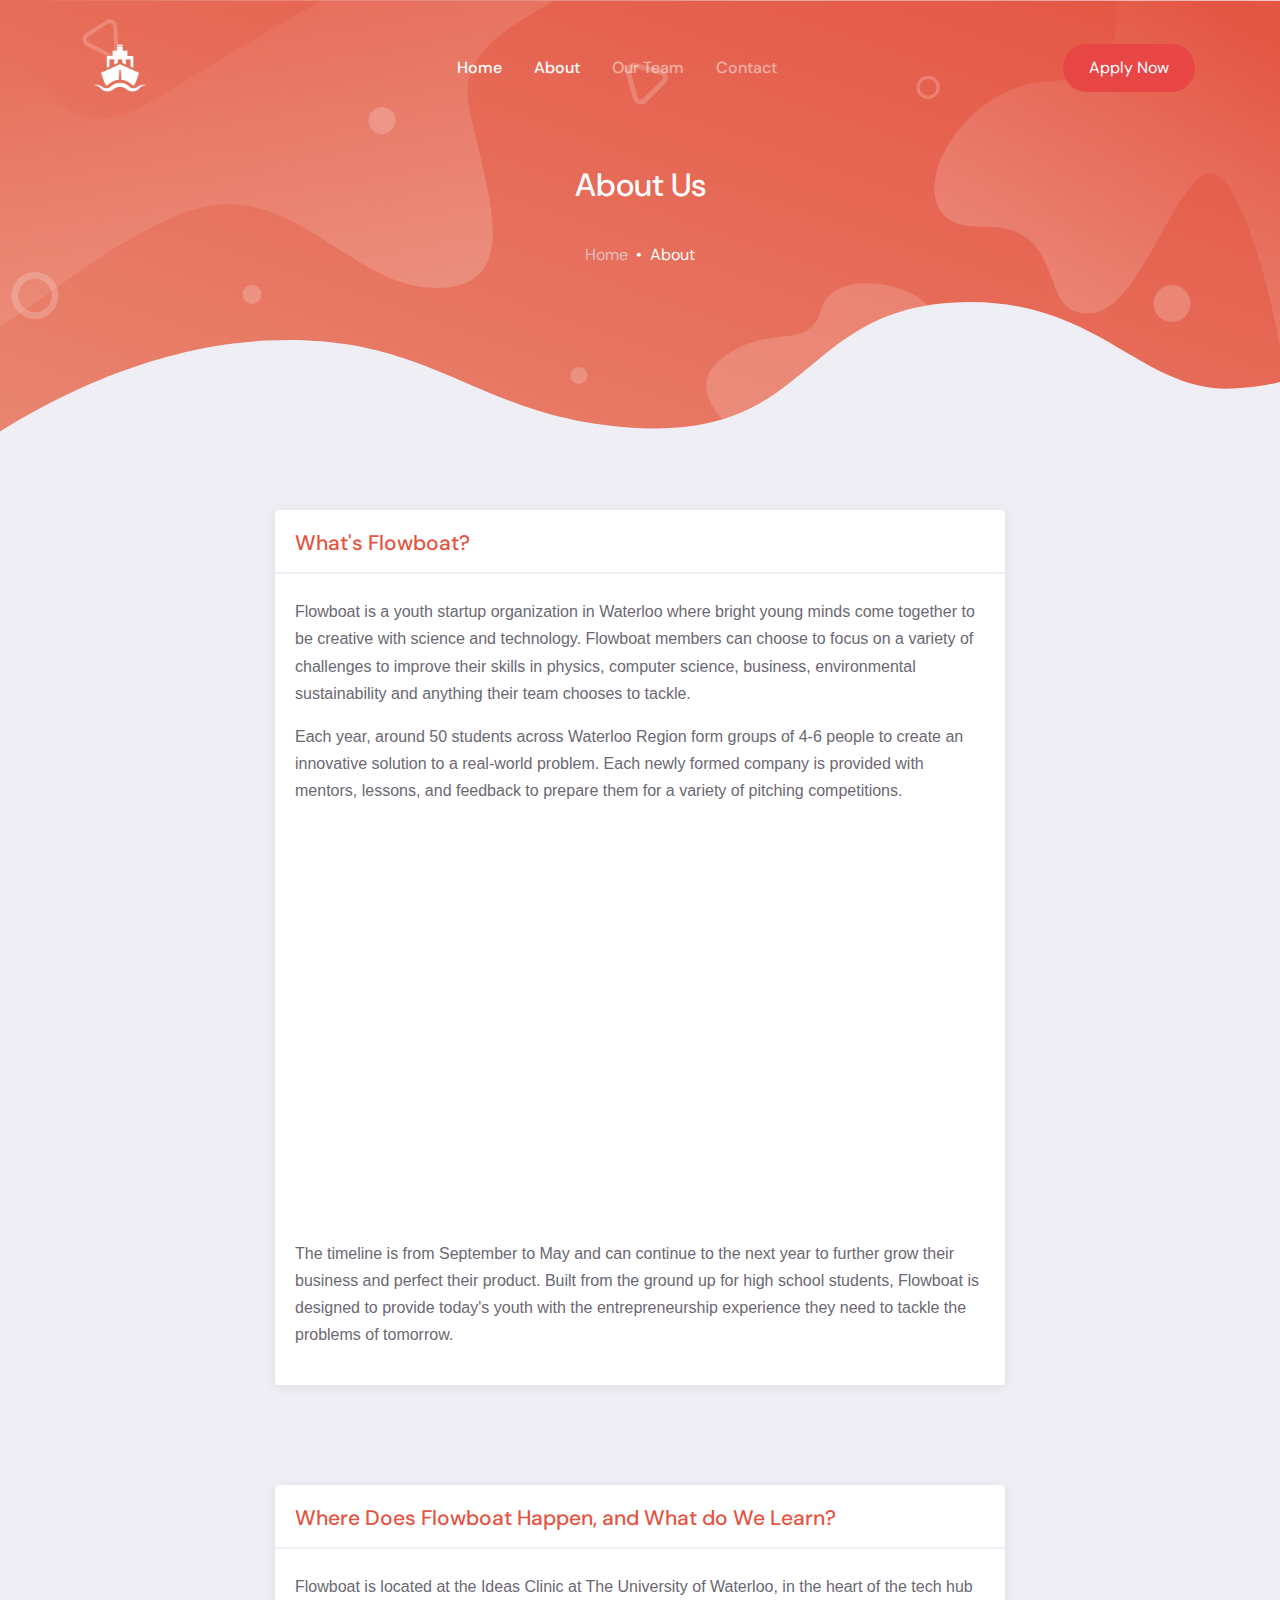
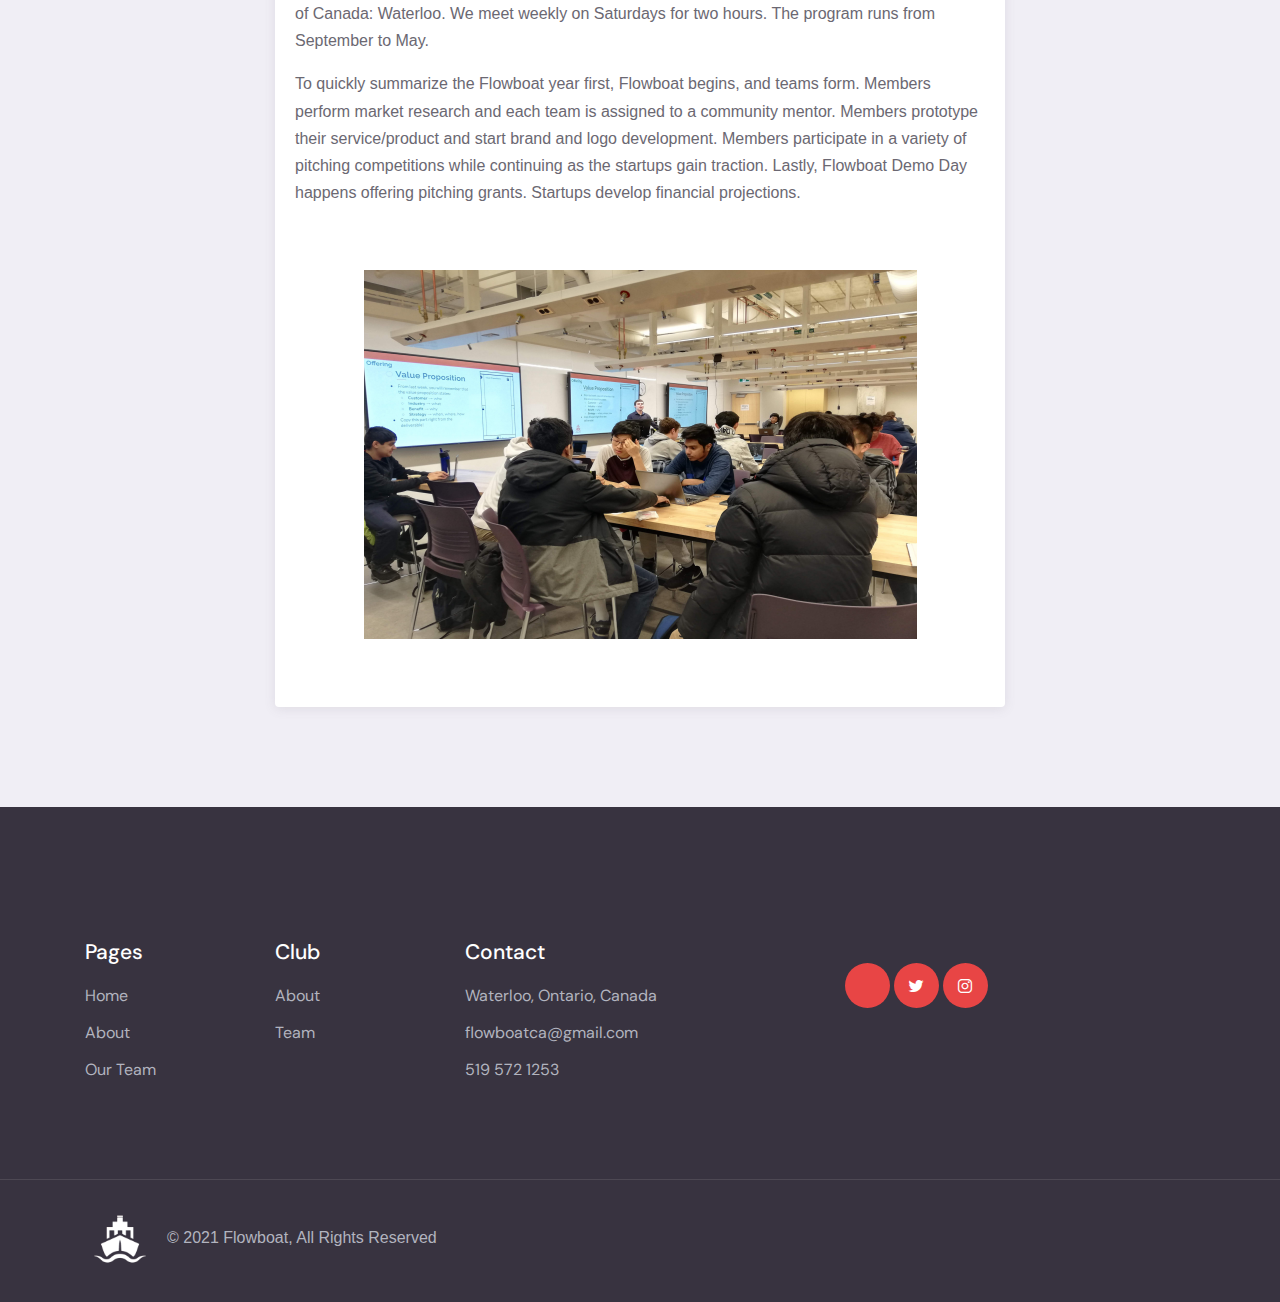
==== commit 5e681346: "Added the fonts" ====
--- a/about.html
+++ b/about.html
@@ -5,7 +5,9 @@
   <link rel="stylesheet" href="https://use.fontawesome.com/releases/v5.15.3/css/all.css" integrity="sha384-SZXxX4whJ79/gErwcOYf+zWLeJdY/qpuqC4cAa9rOGUstPomtqpuNWT9wdPEn2fk" crossorigin="anonymous">
   <!-- FONT AWESEOM CDN -->
 
-
+  <link rel="preconnect" href="https://fonts.googleapis.com">
+  <link rel="preconnect" href="https://fonts.gstatic.com" crossorigin>
+  <link href="https://fonts.googleapis.com/css2?family=DM+Sans:wght@700&display=swap" rel="stylesheet">
   <!-- <link rel="stylesheet" href="https://cdn.jsdelivr.net/npm/bootstrap@4.6.0/dist/css/bootstrap.min.css" integrity="sha384-B0vP5xmATw1+K9KRQjQERJvTumQW0nPEzvF6L/Z6nronJ3oUOFUFpCjEUQouq2+l" crossorigin="anonymous"> -->
   
 
@@ -34,7 +36,7 @@
 
 <nav class="navbar navbar-expand-lg navbar-dark navbar-floating">
   <div class="container">
-    <a class="navbar-brand" href="index.html">
+    <a class="navbar-brand" href="Home.html">
       <img src="assets/img/flwwwwww.png" alt="" width="70">
     </a>
     <button class="navbar-toggler" type="button" data-toggle="collapse" data-target="#navbarToggler" aria-controls="navbarToggler" aria-expanded="false" aria-label="Toggle navigation">
@@ -44,7 +46,7 @@
     <div class="collapse navbar-collapse" id="navbarToggler">
       <ul class="navbar-nav ml-auto mt-2 mt-lg-0">
         <li class="nav-item active">
-          <a class="nav-link" href="index.html">Home</a>
+          <a class="nav-link" href="Home.html">Home</a>
         </li>
         <li class="nav-item active">
           <a class="nav-link" href="about.html">About</a>
@@ -76,7 +78,7 @@
           <h3 class="mb-4 fw-medium">About Us</h3>
           <nav aria-label="breadcrumb">
             <ol class="breadcrumb breadcrumb-dark justify-content-center bg-transparent">
-              <li class="breadcrumb-item"><a href="index.html">Home</a></li>
+              <li class="breadcrumb-item"><a href="Home.html">Home</a></li>
               <li class="breadcrumb-item active" aria-current="page">About</li>
             </ol>
           </nav>
@@ -384,7 +386,7 @@
       <div class="col-sm-6 col-lg-2 py-3">
         <h5 class="mb-3">Pages</h5>
         <ul class="menu-link">
-          <li><a href="index.html" class="">Home</a></li>
+          <li><a href="Home.html" class="">Home</a></li>
           <li><a href="about.html" class="">About</a></li>
           <!-- <li><a href="blog.html" class="">Blog</a></li> -->
           <li><a href="updates.html" class="">Our Team</a></li> 
--- a/assets/css/mobster.css
+++ b/assets/css/mobster.css
@@ -22,8 +22,12 @@
 
 }
 
+p { 
+  font-family: 'Raleway', sans-serif;
+}
+
 body {
-  font-family: 'Quicksand', Arial, Helvetica, sans-serif;
+  font-family: 'DM Sans', sans-serif;
   font-size: 16px;
   line-height: 1.7;
   color: #383340;
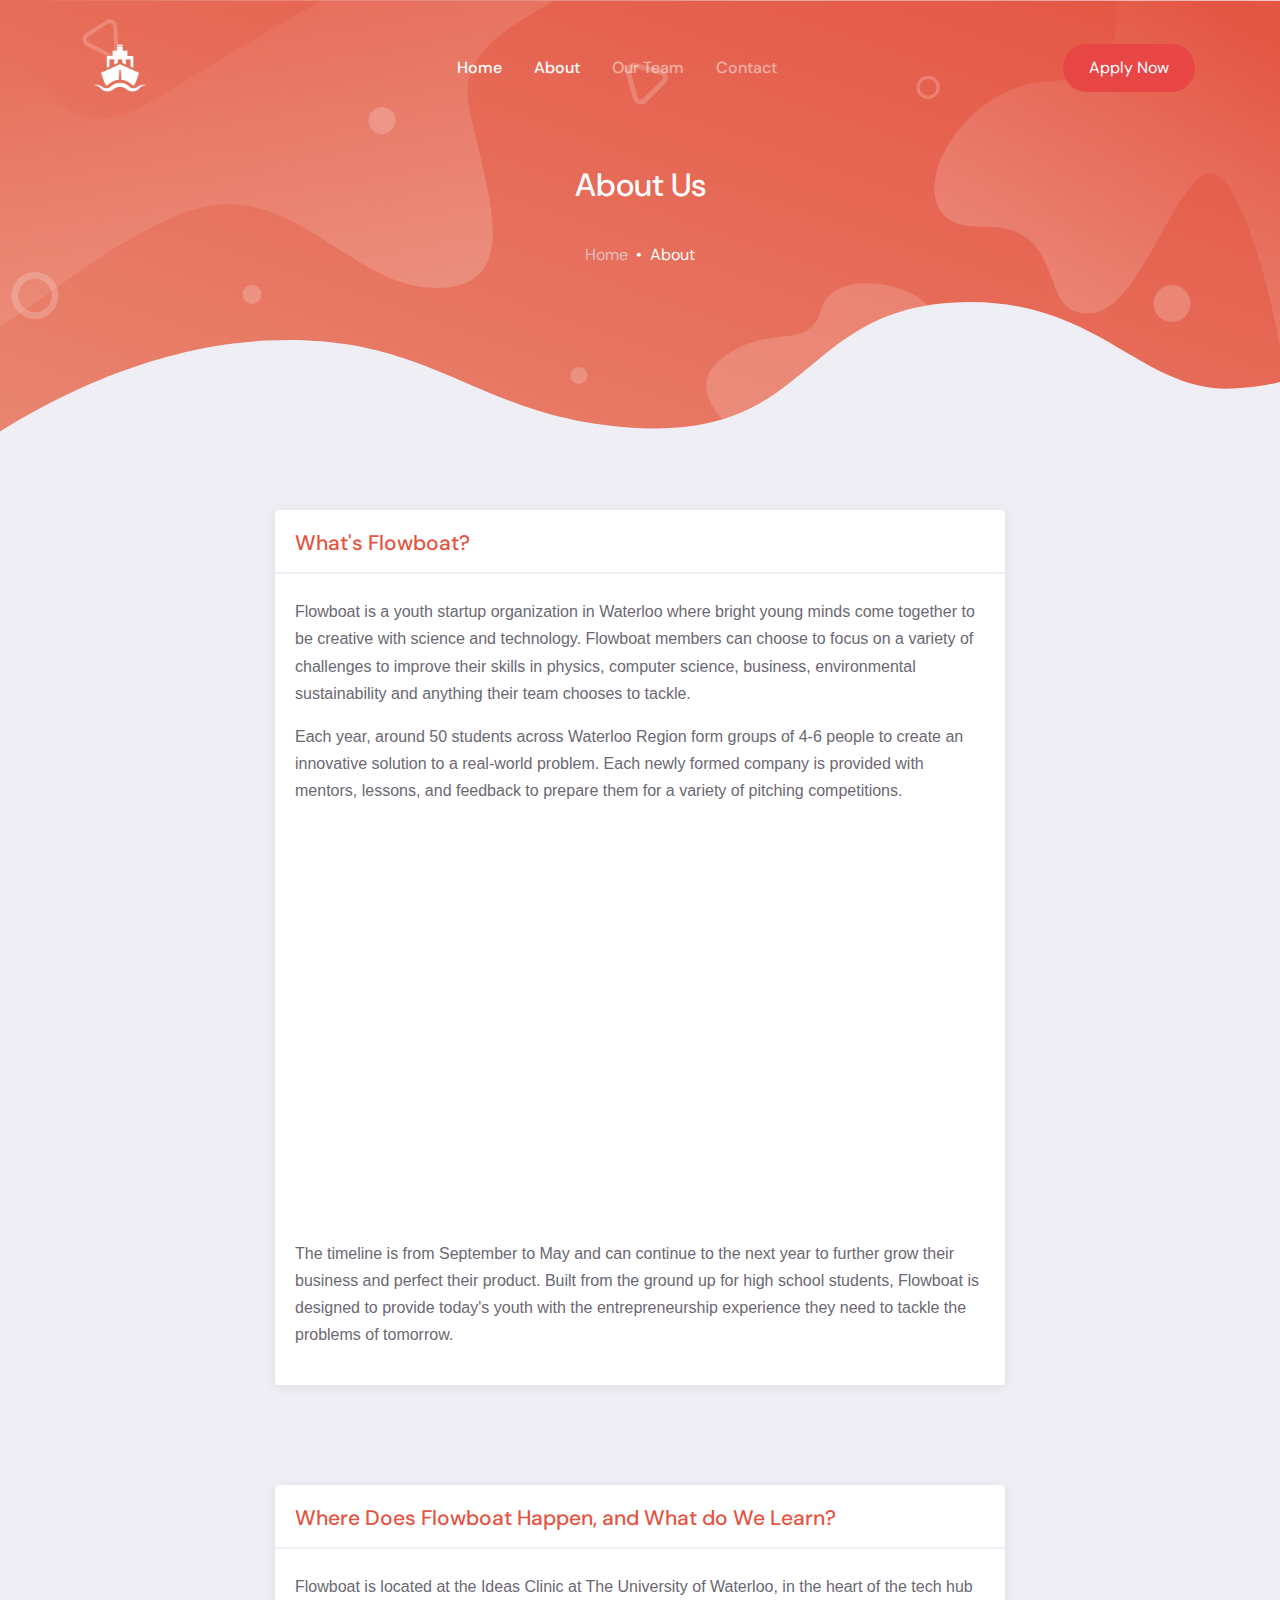
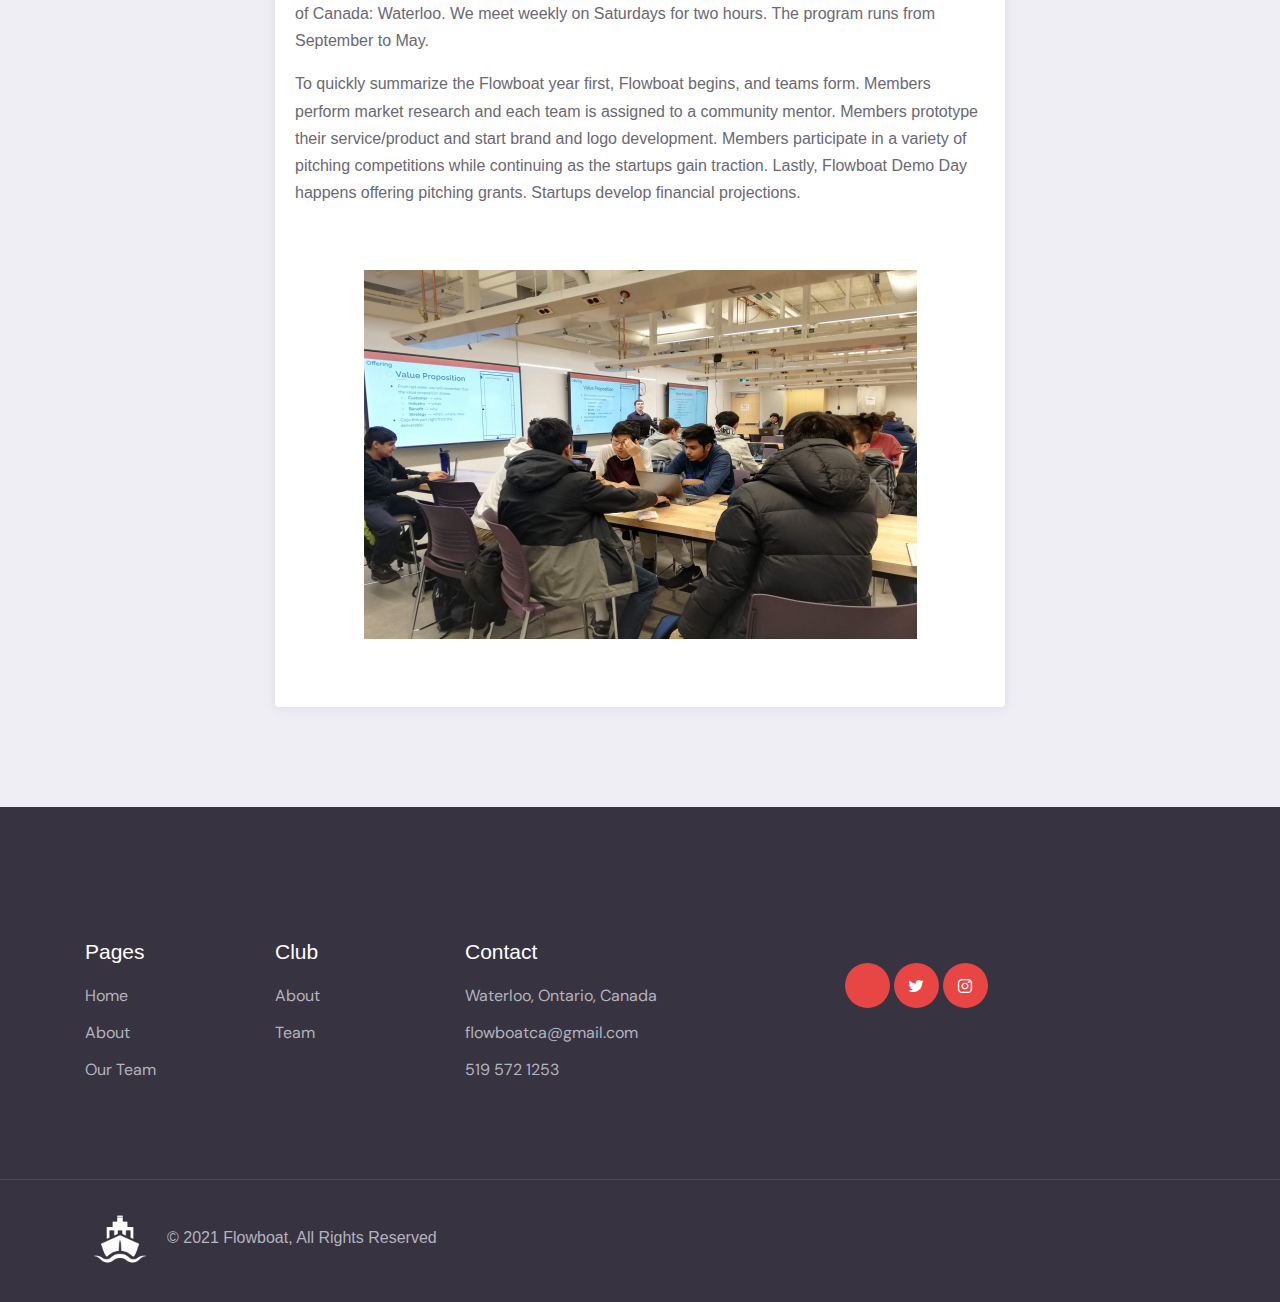
==== commit d8e0c506: "Fixed more stuff" ====
--- a/about.html
+++ b/about.html
@@ -36,7 +36,7 @@
 
 <nav class="navbar navbar-expand-lg navbar-dark navbar-floating">
   <div class="container">
-    <a class="navbar-brand" href="Home.html">
+    <a class="navbar-brand" href="index.html">
       <img src="assets/img/flwwwwww.png" alt="" width="70">
     </a>
     <button class="navbar-toggler" type="button" data-toggle="collapse" data-target="#navbarToggler" aria-controls="navbarToggler" aria-expanded="false" aria-label="Toggle navigation">
@@ -46,7 +46,7 @@
     <div class="collapse navbar-collapse" id="navbarToggler">
       <ul class="navbar-nav ml-auto mt-2 mt-lg-0">
         <li class="nav-item active">
-          <a class="nav-link" href="Home.html">Home</a>
+          <a class="nav-link" href="index.html">Home</a>
         </li>
         <li class="nav-item active">
           <a class="nav-link" href="about.html">About</a>
@@ -55,7 +55,7 @@
           <!-- <a class="nav-link" href="blog.html">Blog</a> -->
         </li>
         <li class="nav-item">
-          <a class="nav-link" href="updates.html">Our Team</a>
+          <a class="nav-link" href="team.html">Our Team</a>
         </li>
         <li class="nav-item">
           <a class="nav-link" href="contact.html">Contact</a>
@@ -78,7 +78,7 @@
           <h3 class="mb-4 fw-medium">About Us</h3>
           <nav aria-label="breadcrumb">
             <ol class="breadcrumb breadcrumb-dark justify-content-center bg-transparent">
-              <li class="breadcrumb-item"><a href="Home.html">Home</a></li>
+              <li class="breadcrumb-item"><a href="index.html">Home</a></li>
               <li class="breadcrumb-item active" aria-current="page">About</li>
             </ol>
           </nav>
@@ -93,9 +93,9 @@
     <div class="row justify-content-center">
       <div class="col-lg-8">
         <div class="card-page">
-          <h5 class="fg-primary">What's Flowboat?</h5>
+          <h5 style="font-family: 'DM Sans', sans-serif;" class="fg-primary">What's Flowboat?</h5>
           <hr>
-          <p>Flowboat is a youth startup organization in Waterloo where bright young minds come together to be creative with science and technology. Flowboat members can choose to focus on a variety of challenges to improve their skills in physics, computer science, business, environmental sustainability and anything their team chooses to tackle.</p>
+          <p style="font-family: 'Raleway', sans-serif;" >Flowboat is a youth startup organization in Waterloo where bright young minds come together to be creative with science and technology. Flowboat members can choose to focus on a variety of challenges to improve their skills in physics, computer science, business, environmental sustainability and anything their team chooses to tackle.</p>
           <p>Each year, around 50 students across Waterloo Region form groups of 4-6 people to create an innovative solution to a real-world problem. Each newly formed company is provided with mentors, lessons, and feedback to prepare them for a variety of pitching competitions.
           </p>
 
@@ -203,7 +203,7 @@
 </div>
 
 <div class="card-page">
-  <h5 class="fg-primary">Where Does Flowboat Happen, and What do We Learn?</h5>
+  <h5 style="font-family: 'DM Sans', sans-serif;" class="fg-primary">Where Does Flowboat Happen, and What do We Learn?</h5>
   <hr>
   <p> 
     Flowboat is located at the Ideas Clinic at The University of Waterloo, in the heart of the tech hub of Canada: Waterloo. We meet weekly on Saturdays for two hours. The program runs from September to May.  
@@ -386,17 +386,17 @@
       <div class="col-sm-6 col-lg-2 py-3">
         <h5 class="mb-3">Pages</h5>
         <ul class="menu-link">
-          <li><a href="Home.html" class="">Home</a></li>
+          <li><a href="index.html" class="">Home</a></li>
           <li><a href="about.html" class="">About</a></li>
           <!-- <li><a href="blog.html" class="">Blog</a></li> -->
-          <li><a href="updates.html" class="">Our Team</a></li> 
+          <li><a href="team.html" class="">Our Team</a></li> 
         </ul>
       </div>
       <div class="col-sm-6 col-lg-2 py-3">
         <h5 class="mb-3">Club</h5>
         <ul class="menu-link">
           <li><a href="about.html" class="">About</a></li>
-          <li><a href="updates.html" class="">Team</a></li>
+          <li><a href="team.html" class="">Team</a></li>
           <!-- <li><a href="#" class="">Leadership</a></li>
           <li><a href="#" class="">Careers</a></li>
           <li><a href="#" class="">HIRING!</a></li> -->
--- a/assets/css/mobster.css
+++ b/assets/css/mobster.css
@@ -17,12 +17,16 @@
   --light: #f3845b;
   --gray: #6b6872;
   --white: #fff;
-  --font-family: 'Quicksand', Arial, Helvetica, sans-serif;
+  --font-family: 'Raleway', Arial, Helvetica, sans-serif;
   --line-height: 1.7;
 
 }
 
 p { 
+  font-family: 'Raleway', sans-serif;
+} 
+
+h5 { 
   font-family: 'Raleway', sans-serif;
 }
 
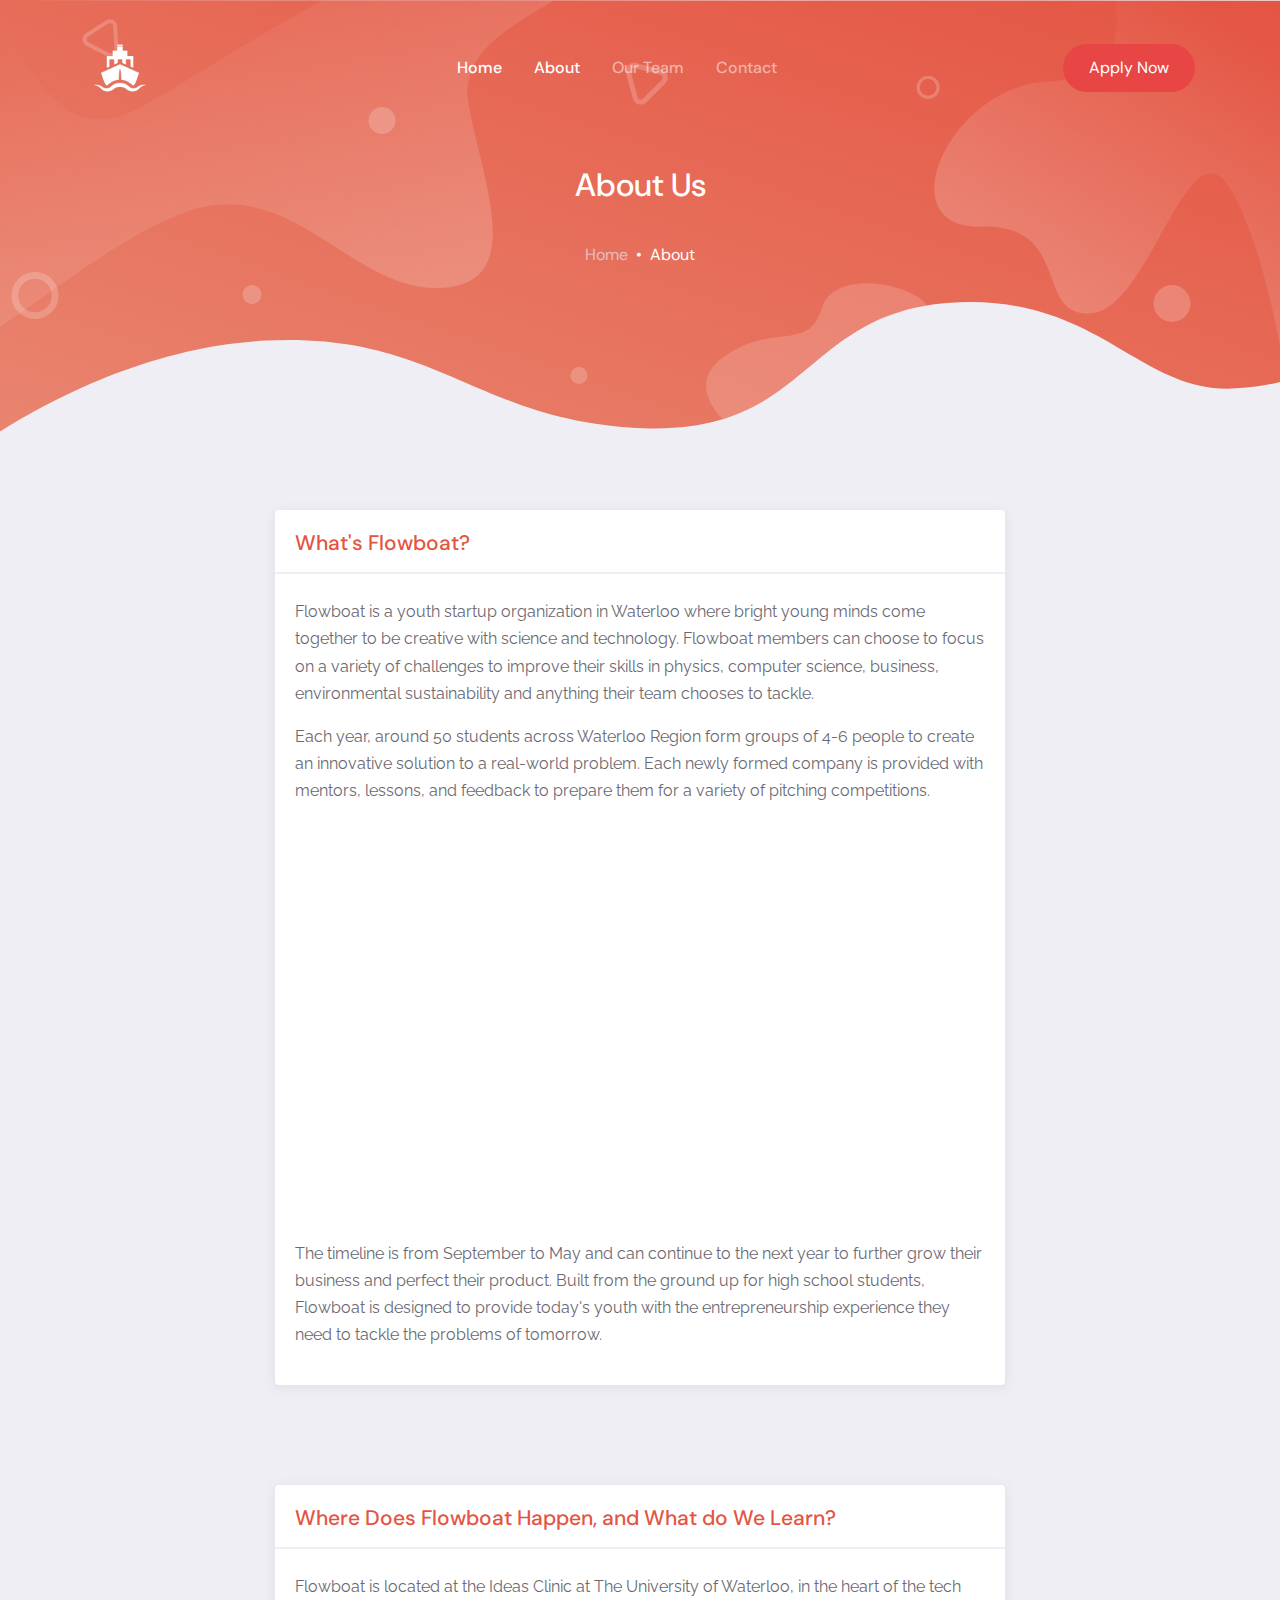
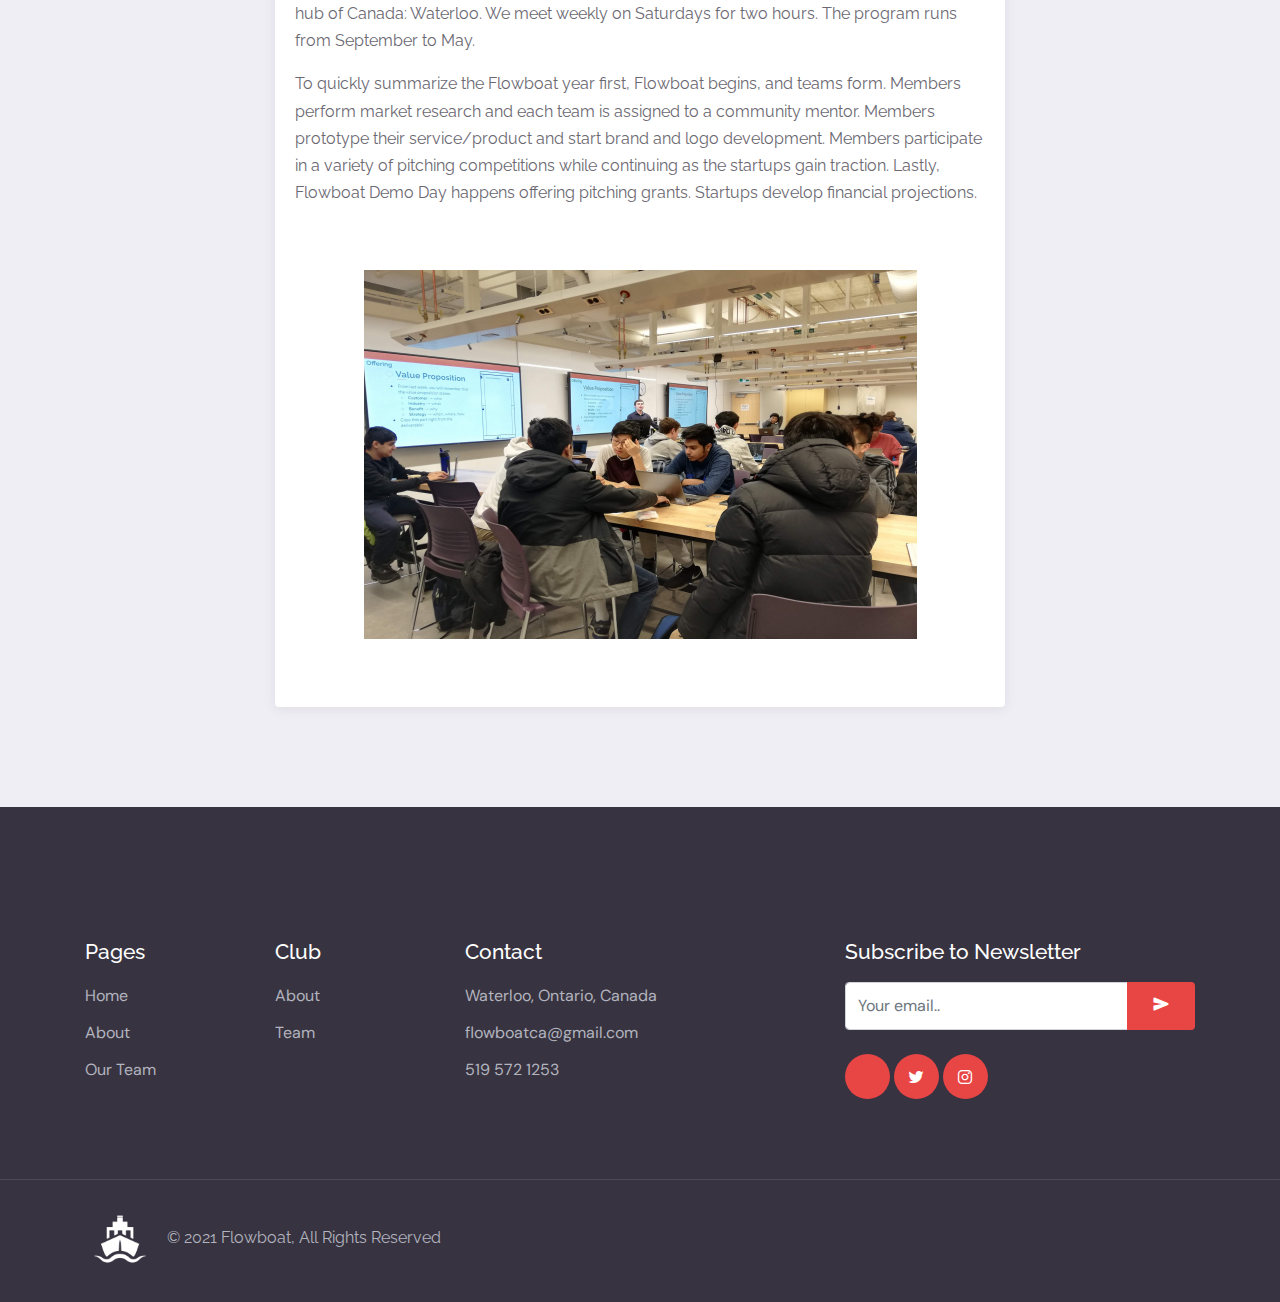
==== commit 49ae5bf1: "Fixed all the fonts finally this shouldent of been this hard" ====
--- a/about.html
+++ b/about.html
@@ -5,39 +5,35 @@
   <link rel="stylesheet" href="https://use.fontawesome.com/releases/v5.15.3/css/all.css" integrity="sha384-SZXxX4whJ79/gErwcOYf+zWLeJdY/qpuqC4cAa9rOGUstPomtqpuNWT9wdPEn2fk" crossorigin="anonymous">
   <!-- FONT AWESEOM CDN -->
 
+  <meta charset="UTF-8">
+  <meta name="viewport" content="width=device-width, initial-scale=1.0">
+
+  <meta http-equiv="X-UA-Compatible" content="ie=edge">
+
   <link rel="preconnect" href="https://fonts.googleapis.com">
   <link rel="preconnect" href="https://fonts.gstatic.com" crossorigin>
-  <link href="https://fonts.googleapis.com/css2?family=DM+Sans:wght@700&display=swap" rel="stylesheet">
-  <!-- <link rel="stylesheet" href="https://cdn.jsdelivr.net/npm/bootstrap@4.6.0/dist/css/bootstrap.min.css" integrity="sha384-B0vP5xmATw1+K9KRQjQERJvTumQW0nPEzvF6L/Z6nronJ3oUOFUFpCjEUQouq2+l" crossorigin="anonymous"> -->
-  
-
-  <meta charset="UTF-8">
-  <meta name="viewport" content="width=device-width, initial-scale=1.0">
-
-  <meta http-equiv="X-UA-Compatible" content="ie=edge">
-
-
+  <link href="https://fonts.googleapis.com/css2?family=DM+Sans:wght@700&family=Raleway&display=swap" rel="stylesheet">
 
   <title>About</title>
 
-  <link rel="shortcut icon" href="assets/img/flowwww.png" type="image/x-icon">
-
-  <link rel="stylesheet" href="assets/css/maicons.css">
-
-  <link rel="stylesheet" href="assets/vendor/animate/animate.css">
-
-  <link rel="stylesheet" href="assets/vendor/owl-carousel/css/owl.carousel.min.css">
-
-  <link rel="stylesheet" href="assets/css/bootstrap.css">
-
-  <link rel="stylesheet" href="assets/css/mobster.css">
+  <link rel="shortcut icon" href="../assets/img/flowwww.png" type="image/x-icon">
+
+  <link rel="stylesheet" href="../assets/css/maicons.css">
+
+  <link rel="stylesheet" href="../assets/vendor/animate/animate.css">
+
+  <link rel="stylesheet" href="../assets/vendor/owl-carousel/css/owl.carousel.min.css">
+
+  <link rel="stylesheet" href="../assets/css/bootstrap.css">
+
+  <link rel="stylesheet" href="../assets/css/mobster.css">
 </head>
 <body>
 
 <nav class="navbar navbar-expand-lg navbar-dark navbar-floating">
   <div class="container">
     <a class="navbar-brand" href="index.html">
-      <img src="assets/img/flwwwwww.png" alt="" width="70">
+      <img src="../assets/img/flwwwwww.png" alt="" width="70">
     </a>
     <button class="navbar-toggler" type="button" data-toggle="collapse" data-target="#navbarToggler" aria-controls="navbarToggler" aria-expanded="false" aria-label="Toggle navigation">
       <span class="navbar-toggler-icon"></span>
@@ -62,7 +58,7 @@
         </li>
       </ul>
       <div class="ml-auto my-2 my-lg-0">
-        <a href="https://bit.ly/2TcUYFZ" target=”_blank” class="btn btn-primary rounded-pill" role="button">Apply Now</a> 
+        <a href="https://omaratwa.typeform.com/to/t293Zb" target=”_blank” class="btn btn-primary rounded-pill" role="button">Apply Now</a> 
       </div>
     </div>
   </div>
@@ -70,7 +66,7 @@
 
 <main class="bg-light">
 
-<div class="page-hero-section bg-image hero-mini" style="background-image: url(assets/img/hero_mini.svg);">
+<div class="page-hero-section bg-image hero-mini" style="background-image: url(../assets/img/hero_mini.svg);">
   <div class="hero-caption">
     <div class="container fg-white h-100">
       <div class="row justify-content-center align-items-center text-center h-100">
@@ -95,7 +91,7 @@
         <div class="card-page">
           <h5 style="font-family: 'DM Sans', sans-serif;" class="fg-primary">What's Flowboat?</h5>
           <hr>
-          <p style="font-family: 'Raleway', sans-serif;" >Flowboat is a youth startup organization in Waterloo where bright young minds come together to be creative with science and technology. Flowboat members can choose to focus on a variety of challenges to improve their skills in physics, computer science, business, environmental sustainability and anything their team chooses to tackle.</p>
+          <p>Flowboat is a youth startup organization in Waterloo where bright young minds come together to be creative with science and technology. Flowboat members can choose to focus on a variety of challenges to improve their skills in physics, computer science, business, environmental sustainability and anything their team chooses to tackle.</p>
           <p>Each year, around 50 students across Waterloo Region form groups of 4-6 people to create an innovative solution to a real-world problem. Each newly formed company is provided with mentors, lessons, and feedback to prepare them for a variety of pitching competitions.
           </p>
 
@@ -116,7 +112,7 @@
             <div class="col-lg-3 py-3">
               <div class="team-item">
                 <div class="team-avatar">
-                  <img src="assets/img/person/person_1.png" alt="">
+                  <img src="../assets/img/person/person_1.png" alt="">
                 </div>
                 <h5 class="team-name">Sugar Elliot</h5>
                 <span class="fg-gray fs-small">Creative Director</span>
@@ -125,7 +121,7 @@
             <div class="col-lg-3 py-3">
               <div class="team-item">
                 <div class="team-avatar">
-                  <img src="assets/img/person/person_2.png" alt="">
+                  <img src="../assets/img/person/person_2.png" alt="">
                 </div>
                 <h5 class="team-name">John Doe</h5>
                 <span class="fg-gray fs-small">UI/UX Designer</span>
@@ -134,7 +130,7 @@
             <div class="col-lg-3 py-3">
               <div class="team-item">
                 <div class="team-avatar">
-                  <img src="assets/img/person/person_3.png" alt="">
+                  <img src="../assets/img/person/person_3.png" alt="">
                 </div>
                 <h5 class="team-name">Ellysa</h5>
                 <span class="fg-gray fs-small">Product Manager</span>
@@ -151,42 +147,42 @@
           <div class="row row-cols-1 row-cols-sm-2 row-cols-md-3 row-cols-lg-5 justify-content-center align-items-center mt-5">
             <div class="p-3">
               <div class="img-place client-img">
-                <img src="assets/img/logos/Flowi.png" alt="">
-              </div>
-            </div>
-            <div class="p-3">
-              <div class="img-place client-img">
-                <img src="assets/img/logos/Hush.png" alt="">
-              </div>
-            </div>
-            <div class="p-3">
-              <div class="img-place client-img">
-                <img src="assets/img/logos/Infoton-removebg-preview.png" alt="">
-              </div>
-            </div>
-            <div class="p-3">
-              <div class="img-place client-img">
-                <img src="assets/img/logos/refill.png" alt="">
-              </div>
-            </div>
-            <div class="p-3">
-              <div class="img-place client-img">
-                <img src="assets/img/logos/Ssssssonar.png" alt="">
-              </div>
-            </div>
-            <div class="p-3">
-              <div class="img-place client-img">
-                <img src="assets/img/logos/Stride.png" alt="">
-              </div>
-            </div>
-            <div class="p-3">
-              <div class="img-place client-img">
-                <img src="assets/img/logos/rework.png" alt="">
-              </div>
-            </div>
-            <div class="p-3">
-              <div class="img-place client-img">
-                <img src="assets/img/logos/MealGuru.png" alt="">
+                <img src="../assets/img/logos/Flowi.png" alt="">
+              </div>
+            </div>
+            <div class="p-3">
+              <div class="img-place client-img">
+                <img src="../assets/img/logos/Hush.png" alt="">
+              </div>
+            </div>
+            <div class="p-3">
+              <div class="img-place client-img">
+                <img src="../assets/img/logos/Infoton-removebg-preview.png" alt="">
+              </div>
+            </div>
+            <div class="p-3">
+              <div class="img-place client-img">
+                <img src="../assets/img/logos/refill.png" alt="">
+              </div>
+            </div>
+            <div class="p-3">
+              <div class="img-place client-img">
+                <img src="../assets/img/logos/Ssssssonar.png" alt="">
+              </div>
+            </div>
+            <div class="p-3">
+              <div class="img-place client-img">
+                <img src="../assets/img/logos/Stride.png" alt="">
+              </div>
+            </div>
+            <div class="p-3">
+              <div class="img-place client-img">
+                <img src="../assets/img/logos/rework.png" alt="">
+              </div>
+            </div>
+            <div class="p-3">
+              <div class="img-place client-img">
+                <img src="../assets/img/logos/MealGuru.png" alt="">
               </div>
             </div>
           </div>
@@ -217,7 +213,7 @@
 
 
   <div class="text-center py-5 responsive"> 
-    <img src="assets/img/TechHubb.PNG" >
+    <img src="../assets/img/TechHubb.PNG">
     
 
   </div>  
@@ -247,7 +243,7 @@
   </p>
 
   <div class="text-center py-5"> 
-    <img src="assets/img/TechHubb.PNG">
+    <img src="../assets/img/TechHubb.PNG">
     
 
   </div>  
@@ -412,7 +408,7 @@
         </ul>
       </div>
       <div class="col-md-6 col-lg-4 py-3">
-        <!-- <h5 class="mb-3">Subscribe to Newsletter</h5>
+        <h5 class="mb-3">Subscribe to Newsletter</h5>
         <p></p>
         <form method="POST">
           <div class="input-group">
@@ -421,7 +417,7 @@
               <button type="submit" class="btn btn-primary"><span class="mai-send"></span></button>
             </div>
           </div>
-        </form> -->
+        </form>
 
       <!-- Social Media Button -->
       <div class="mt-4">
@@ -439,7 +435,7 @@
   <div class="container">
     <div class="row">
       <div class="col-12 col-md-6 py-2">
-        <img src="assets/img/flwwwwww.png" alt="" width="70">
+        <img src="../assets/img/flwwwwww.png" alt="" width="70">
         <!-- Please don't remove or modify the credits below -->
         <p class="d-inline-block ml-2">© 2021 Flowboat, All Rights Reserved</p>
       </div>
@@ -454,15 +450,15 @@
   </div>
 </div>
 
-<script src="assets/js/jquery-3.5.1.min.js"></script>
-
-<script src="assets/js/bootstrap.bundle.min.js"></script>
-
-<script src="assets/vendor/owl-carousel/js/owl.carousel.min.js"></script>
-
-<script src="assets/vendor/wow/wow.min.js"></script>
-
-<script src="assets/js/mobster.js"></script>
+<script src="../assets/js/jquery-3.5.1.min.js"></script>
+
+<script src="../assets/js/bootstrap.bundle.min.js"></script>
+
+<script src="../assets/vendor/owl-carousel/js/owl.carousel.min.js"></script>
+
+<script src="../assets/vendor/wow/wow.min.js"></script>
+
+<script src="../assets/js/mobster.js"></script>
 
 </body>
 </html>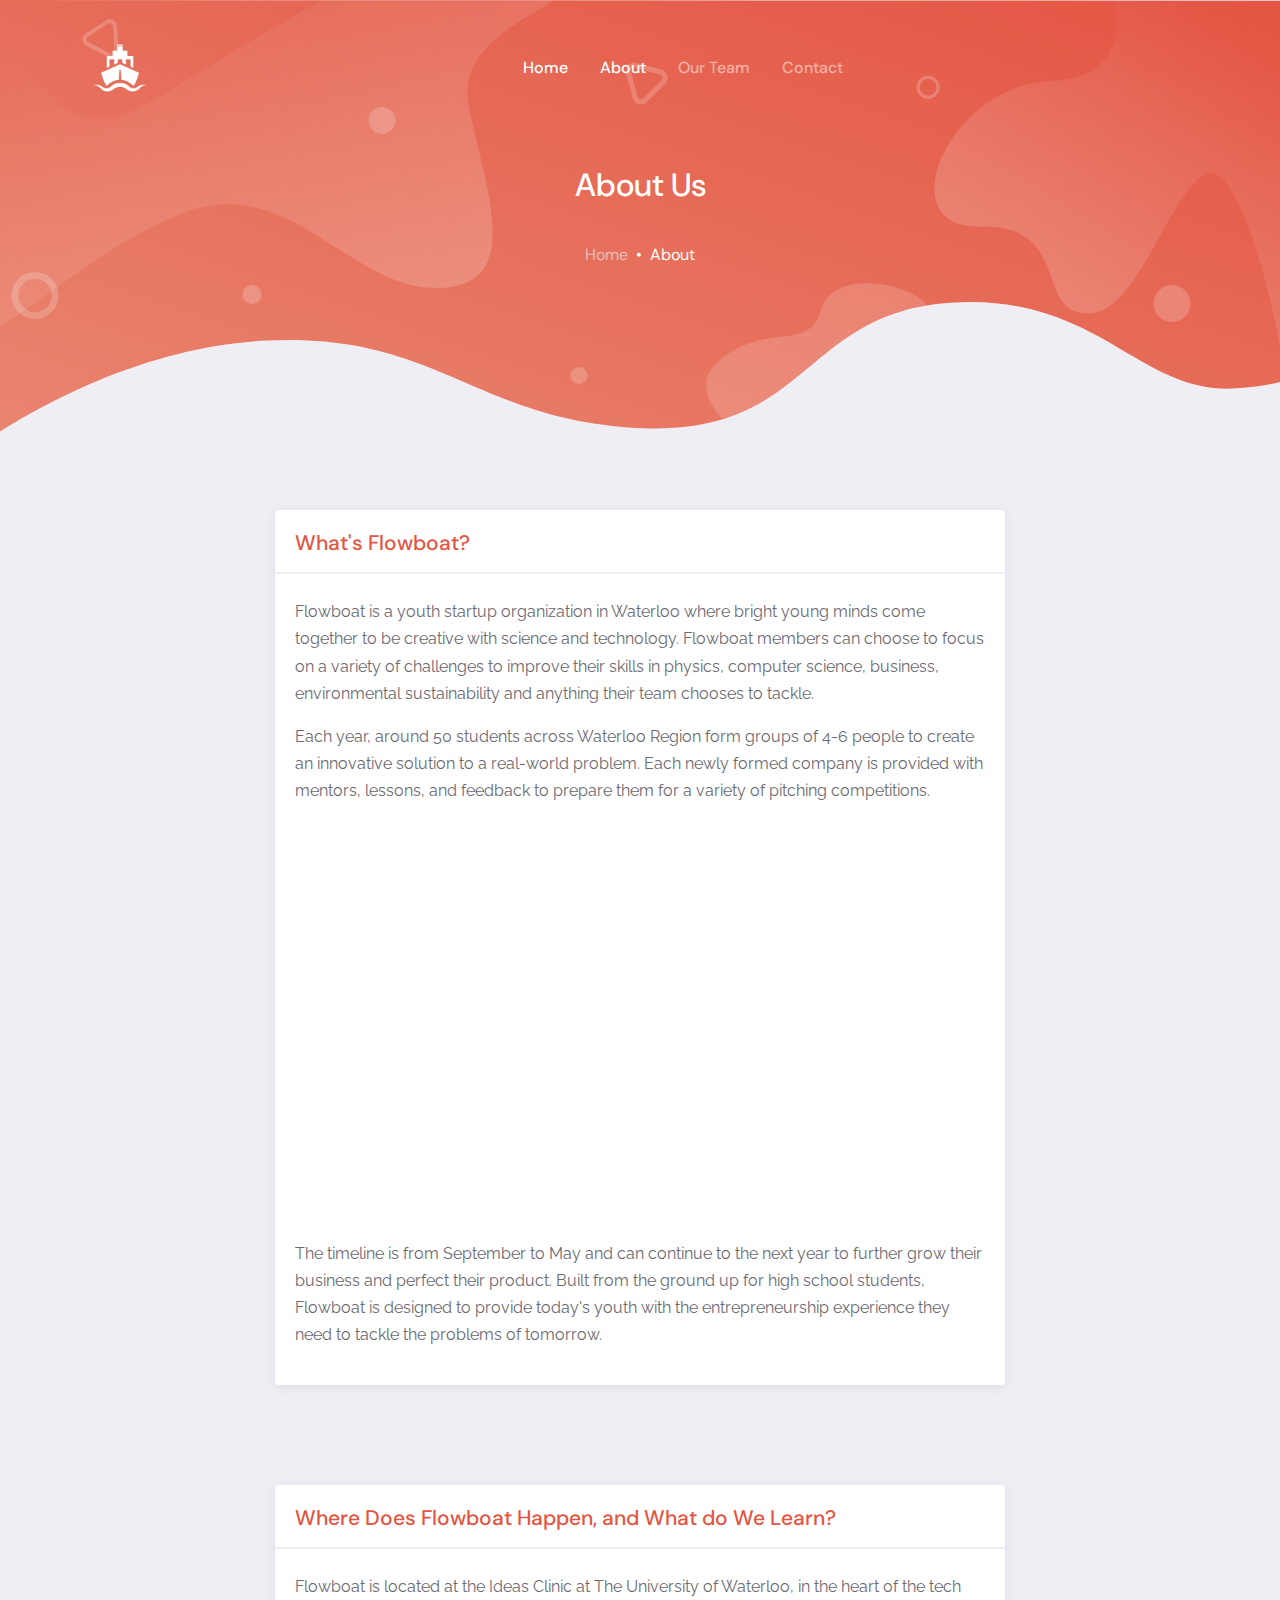
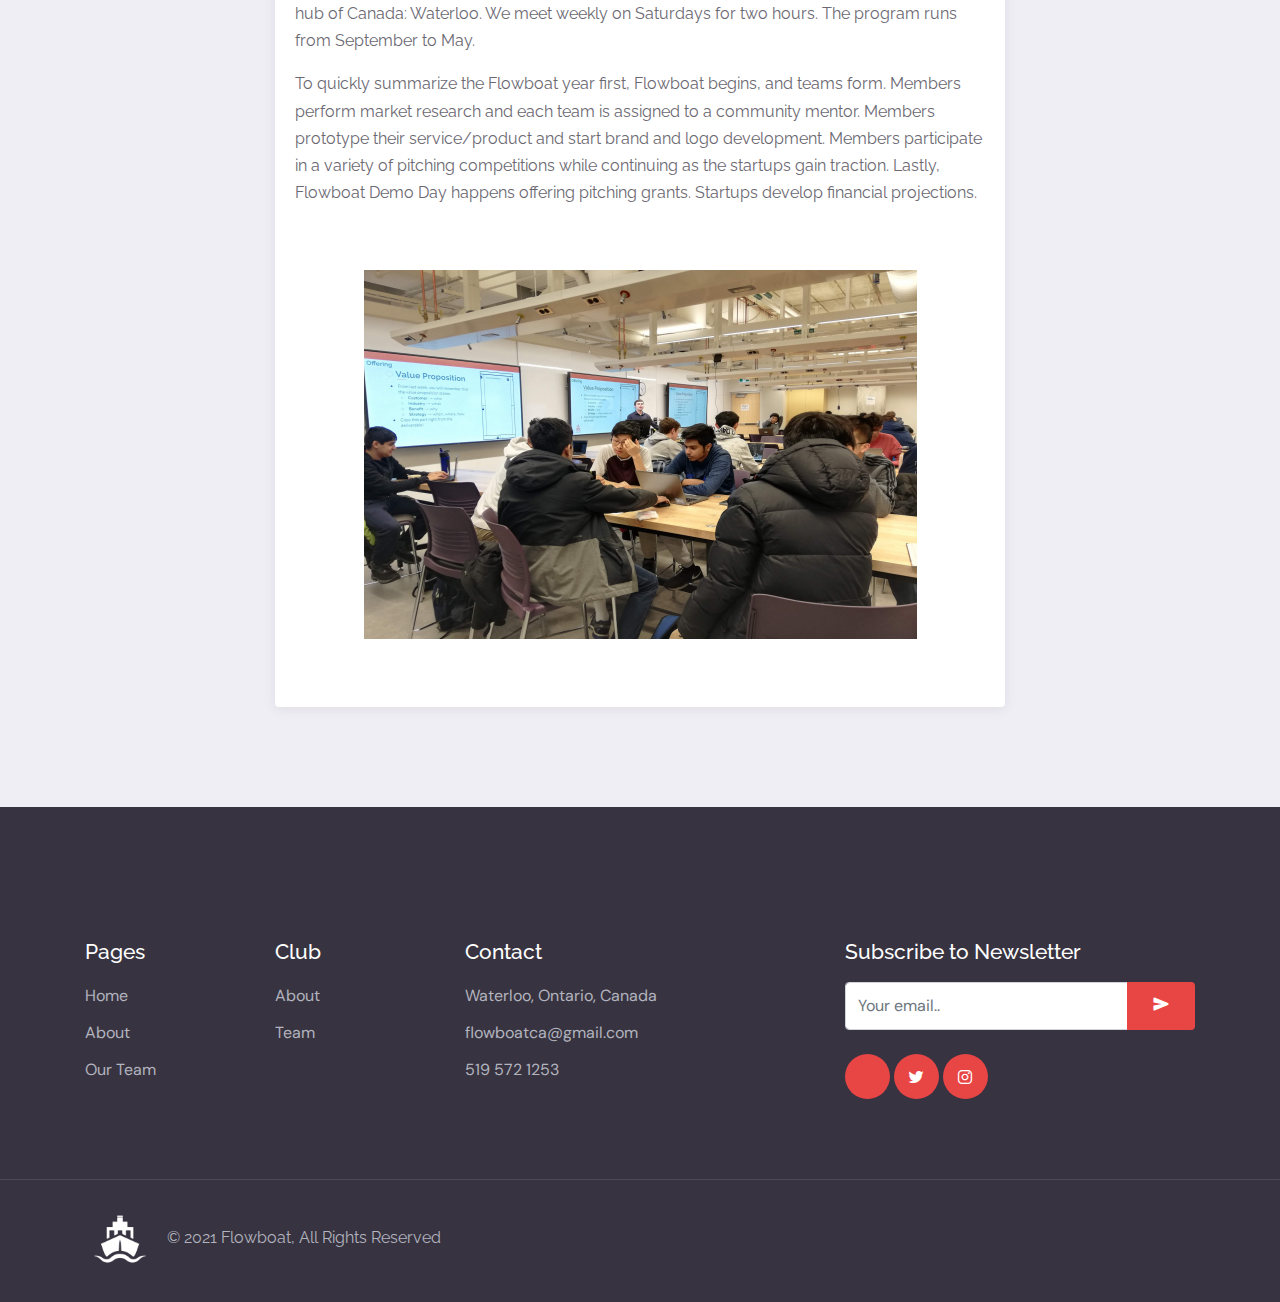
==== commit 99c806df: "ok" ====
--- a/about.html
+++ b/about.html
@@ -58,7 +58,7 @@
         </li>
       </ul>
       <div class="ml-auto my-2 my-lg-0">
-        <a href="https://omaratwa.typeform.com/to/t293Zb" target=”_blank” class="btn btn-primary rounded-pill" role="button">Apply Now</a> 
+        <!-- <a href="https://omaratwa.typeform.com/to/DTJBzopt" target=”_blank” class="btn btn-primary rounded-pill" role="button">Apply Now</a>  -->
       </div>
     </div>
   </div>
